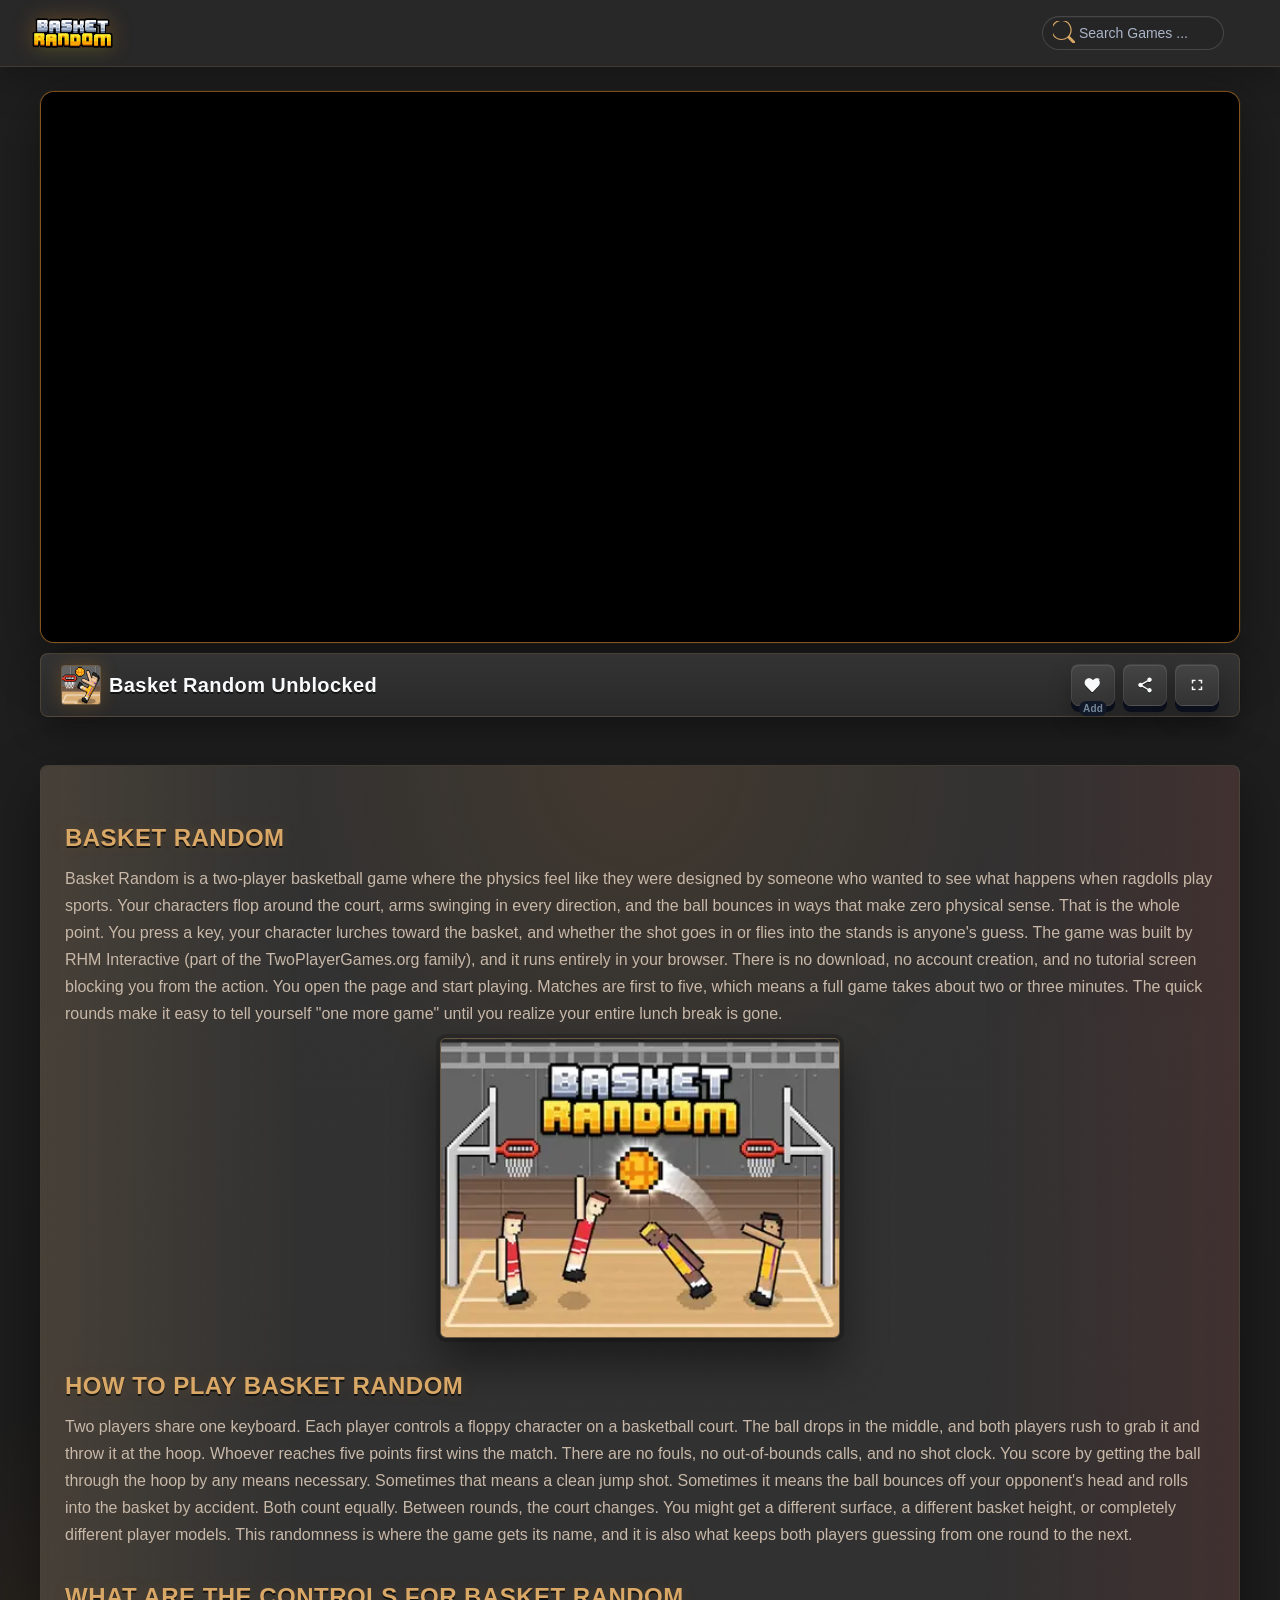
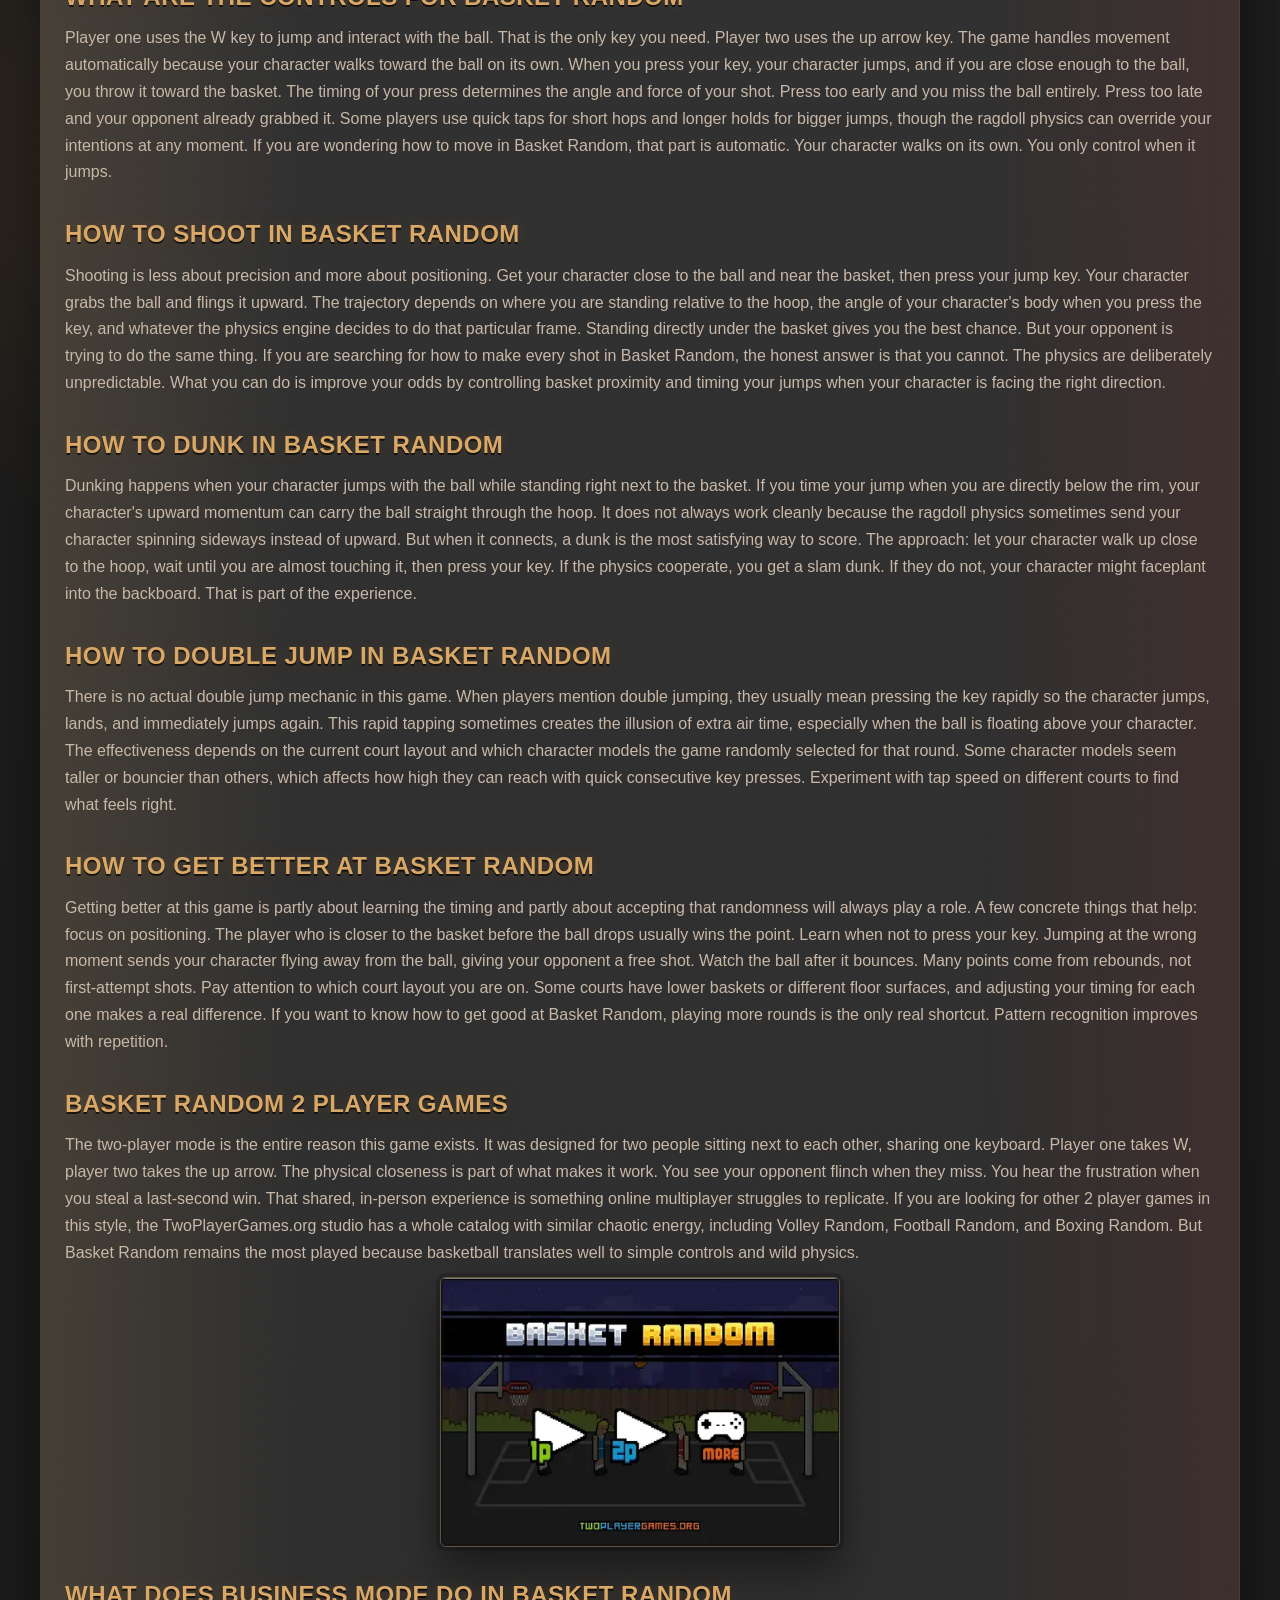
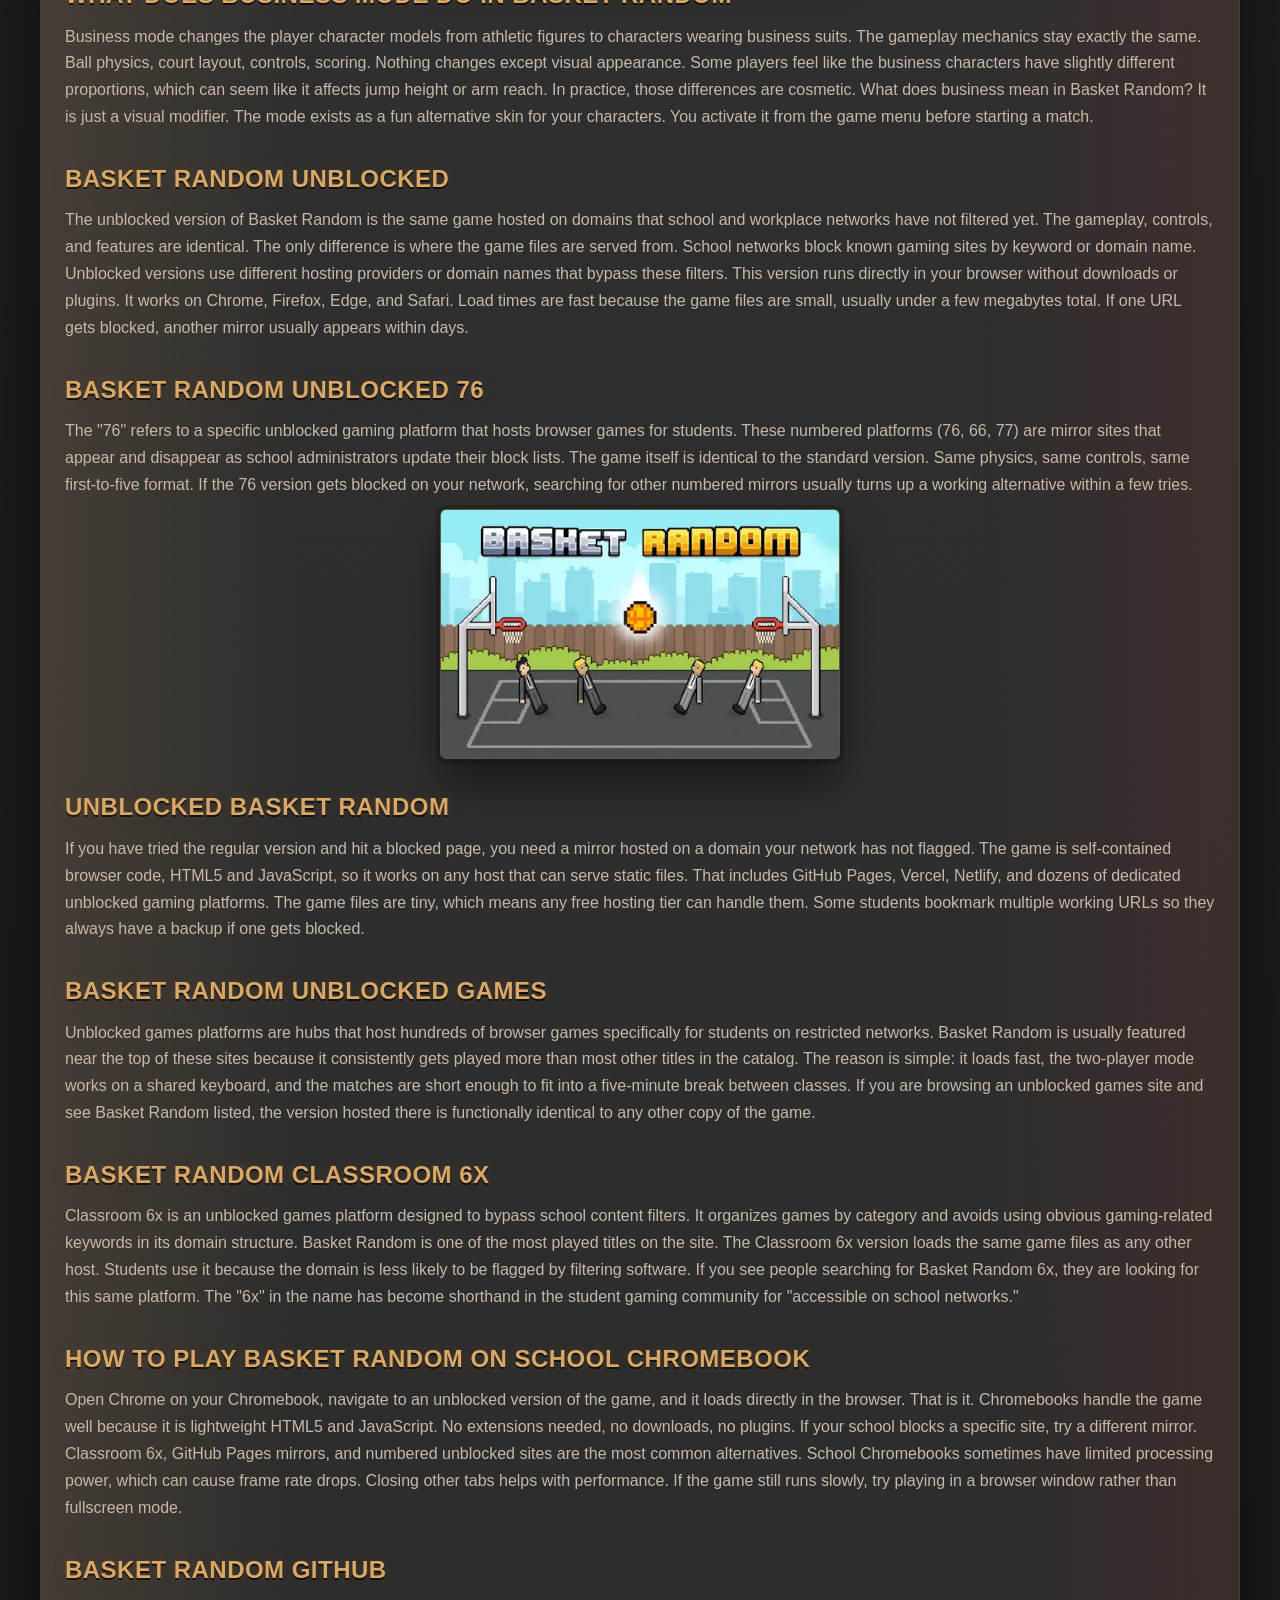
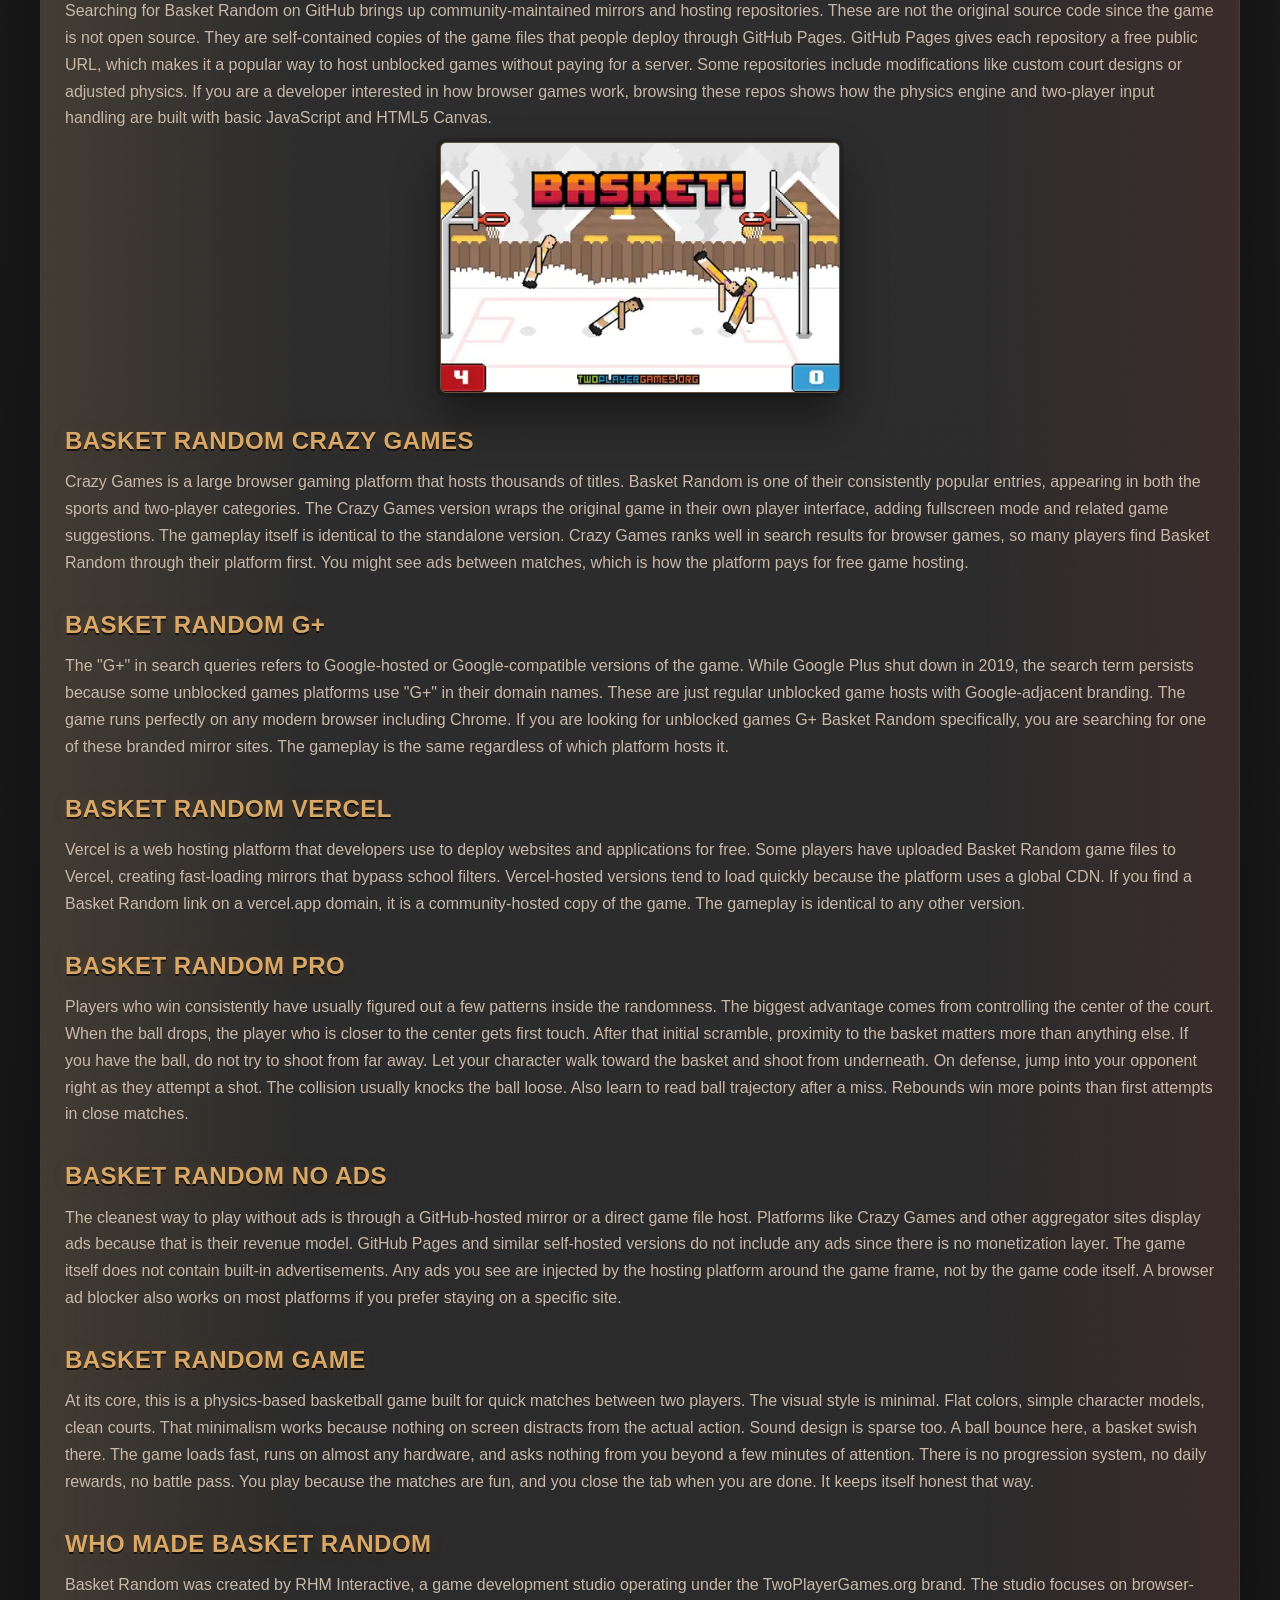
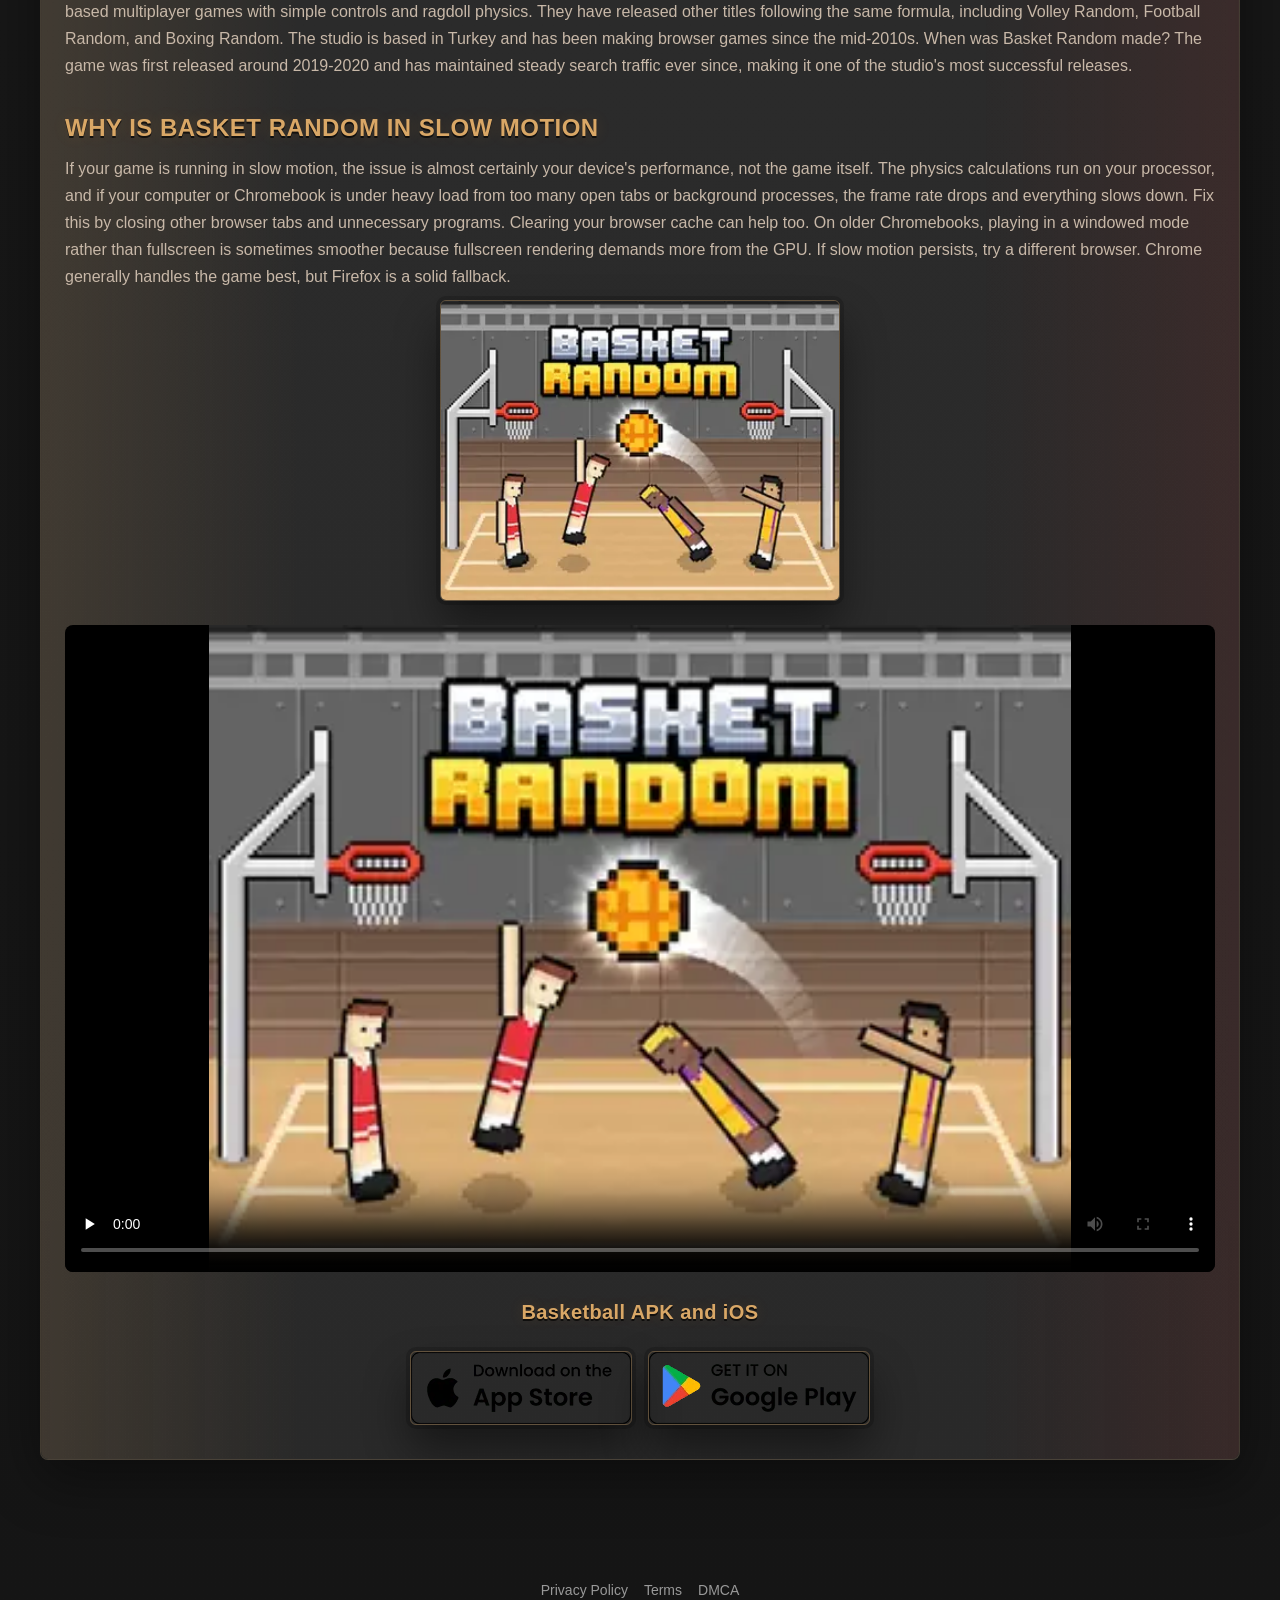
==== index.html @ 9c2ada1f "Add files via upload" ====
<!DOCTYPE html>
<html zontal-theme="dark" lang="en-US" class="dark">
<head>
<meta charset="utf-8">
<title>Basket Random Unblocked</title>
<meta name="description" content="Basket Random Unblocked Games Classroom 6x, an exciting basketball arcade game! Shoot hoops, compete in 2-player matches, and master the court in this fun random basketball game!">
<meta name="keywords" content="basket random unblocked, basket random, basketball random, random basketball game">
<meta name="title" content="Basket Random Unblocked">
<meta property="fb:app_id" content="">
<meta property="og:title" content="Basket Random Unblocked"><meta property="og:site_name" content="Basket Random Unblocked">
<link rel="image_src" href="https://geometrydashmeltdownfree.github.io/data/image/game/Basket%20Random.webp" />
<meta property="og:type" content="article" />
<meta property="og:url" content="https://geometrydashmeltdownfree.github.io" />
<meta property="og:description" content="Play Basket Random Unblocked, an exciting basketball arcade game! Shoot hoops, compete in 2-player matches, and master the court!" />
<meta property="og:image" content="https://geometrydashmeltdownfree.github.io/data/image/game/Basket%20Random.webp" /> 
<meta name="viewport"
 content="width=device-width, initial-scale=1.0, minimal-ui, shrink-to-fit=no viewport-fit=cover">
 <meta name="apple-mobile-web-app-capable" content="yes">
 <meta name="apple-mobile-web-app-status-bar-style" content="black-translucent">
 <meta name="apple-mobile-web-app-title" content="Basket Random Unblocked">
 <meta name="HandheldFriendly" content="true"/>
 <meta name="mobile-web-app-capable" content="yes"/>
 <link rel="shortcut icon" sizes="512x512"
 href="/favicon.ico"/><link rel="icon" type="image/x-icon" href="/favicon.ico">
 <link rel="apple-touch-icon"
 href="/favicon.ico"><meta http-equiv="x-ua-compatible" content="ie=edge">
 <link rel="canonical" href="https://geometrydashmeltdownfree.github.io" data-react-helmet="true">
 <meta name="google-site-verification" content="vrXt4jnCMYUS6fW1HBGJiDASNrxlS47KPwxydWU46jo" />
 <!-- Google tag (gtag.js) -->
 <script async src="https://www.googletagmanager.com/gtag/js?id=G-HZW0Y8KCHE">
 </script><script>window.dataLayer = window.dataLayer || [];
 function gtag(){dataLayer.push(arguments);}
 gtag('js', new Date());

 gtag('config', 'G-HZW0Y8KCHE');</script> <script data-cfasync="false">var game_config = {
current_slug: 'basket-random-unblocked',
  home_page: 'basket-random-unblocked',
  domain_url: 'https://geometrydashmeltdownfree.github.io',
  id_game: 2,
  logo: '/data/image/game/basket-random-logo.webp',
 theme_color: '#ff9d00',
 domain_root: '/',
 not_allow_comment: 'no',
 show_comment: 'no'
 };
</script><link rel="stylesheet" type="text/css" href="/resources/css/swiper.css"/><!-- style.css-->
<link href="/resources/css/style.min.css"
 rel="stylesheet" type="text/css"/>
 <!-- style.css--><link href="/resources/css/meltdown-redesign.css" rel="stylesheet" type="text/css"/></head><body class="__className_d65c78 __variable_05e5f9"><div class="min-h-screen dark:bg-gray-950 font-sans antialiased flex flex-col"><header class="w-full py-1 bg-white/95 dark:bg-gray-900 backdrop-blur-md border-b border-[#007b43]/10 relative z-50"><div class="container flex h-30 items-center justify-between"><div class="flex gap-8 md:gap-12"><a href="/" class="flex items-center space-x-3 group"><div class="relative rounded-xl shadow-lg shadow-[#007b43]/10"><img alt="Basket Random Unblocked" loading="lazy" decoding="async" data-nimg="1"
 class=""
 style="color:transparent;object-fit: contain;max-height: 30px;"
 src="/data/image/game/basket-random-logo.webp" /></div></a></div><div class="flex items-center gap-4"><div class="relative w-full mx-auto px-3 md:px-6 search-results"><div class="relative "><input type="text" placeholder="Search Games ..." id="search_txt"
 class="input_search w-full rounded-3xl transition-all duration-300 border-2 pl-9 pr-4 h-10 text-lg "
 autocomplete="off" /><button id="search_button"
 class="lucide lucide-search absolute top-1/2 -translate-y-1/2 transition-colors text-[#007b43]/70 left-2 w-7 h-7"><span class="svg-icon svelte-11lxo0l" aria-hidden="true"><svg class="svg-icon__link icon-search"><use xlink:href="#icon-search"></use></svg></span></button></div></div><!-- <button class="menu inline-flex items-center justify-center whitespace-nowrap rounded-md text-sm font-medium ring-offset-background focus-visible:outline-none focus-visible:ring-2 focus-visible:ring-ring focus-visible:ring-offset-2 disabled:pointer-events-none disabled:opacity-50 border border-input bg-background hover:bg-accent h-10 w-10 transition-all duration-300"
 aria-label="Menu" type="button"><span class="svg-icon" aria-hidden="true"><svg class="svg-icon__link"><use xlink:href="#icon-menu"></use></svg></span></button> --></div></div></header><div class="fixed hidden min-[1750px]:block top-20 left-6 z-50 ns-enh76-e-2 asset-container"><div class="w-[200px] h-[720px]"><div class="mt-8 mb-6 hidden"><div class="rounded-lg rounded-b-none overflow-hidden bg-gray-100"><div class="text-center text-gray-500/50 text-sm px-3 py-0">Advertisement</div></div></div></div></div><div class="relative"><div class="max-w-7xl mx-auto"><div class="flex h-full"><main class="flex-1 2xl:ml-[0]"><div class="min-h-screen"><div id="sub-page-data" class="w-full mx-auto px-3 md:px-10 py-3 md:py-6 page-data"><div class="mb-3 md:mb-12"><div class="w-full mx-auto px-0"><div class="mb-9 md:mb-12"><div class="w-full mx-auto"><div class="relative overflow-hidden rounded-2xl bg-gradient-to-br from-[#007b43]/10 to-white/5 dark:from-[#007b43]/20 dark:to-gray-900/10 shadow-2xl"><div class="relative w-full h-[--mobile-height] md:h-[--desktop-height]"
 style="width:100%;--mobile-height:400px;--desktop-height:550px;min-height:520px;"><div class="frame-box-game" id="frame-container"></div><script data-cfasync="false">window.addEventListener("DOMContentLoaded", function () {
 let game_frame = $('<iframe id="game-area" allowfullscreen="true" title="Play Basket Random Unblocked" width="100%" height="100%" src="https://basketball-random-unblocked.bitbucket.io/iframe/basket-random/index.html" allow="autoplay; fullscreen; camera; focus-without-user-activation *; monetization; gamepad; keyboard-map *; xr-spatial-tracking; clipboard-write; web-share; accelerometer; magnetometer; gyroscope; display-capture" name="gameFrame" scrolling="no" sandbox="allow-forms allow-modals allow-orientation-lock allow-pointer-lock allow-popups allow-popups-to-escape-sandbox allow-presentation allow-scripts allow-same-origin allow-downloads"></iframe>');

 $("#frame-container").html(game_frame);
 });</script></div></div><div class="player__footer player-footer"><div class="player-footer__inner"><div class="player-footer__left player-footer__item"><img width="40" height="40"
 src="[data-uri]"
data-src="/data/image/game/favicon.webp"
  class="img-fluid lazy" decoding="async"
  alt="Basket Random Unblocked"
 fetchpriority="high"/><h1 class="">Basket Random Unblocked</h1></div><div class="player-footer__actions player-footer__item"><button type="button"
 class="g-footer__button favorite-icon favorites_btn favorites-add-2"
 onclick="favorite(this);"
 data-id="2"
 data-name="Basket Random Unblocked"
 data-url="/"
 data-slug="basket-random-unblocked"
 data-image="/data/image/game/Basket%20Random.webp"><span class="svg-icon" aria-hidden="true"><svg class="svg-icon__link"><use
 xlink:href="#icon-heart"></use></svg></span><div class="g-footer__button-title"><span class="g-footer__button-title_text g-footer__button-title_first">Add</span><span class="g-footer__button-title_text g-footer__button-title_last"></span></div></button><button class="g-footer__button toggleModalBtn"
 data-target="#modalShare"><span class="svg-icon" aria-hidden="true"><svg class="svg-icon__link"><use
 xlink:href="#icon-shares"></use></svg></span><div class="g-footer__button-title"><span class="g-footer__button-title_text g-footer__button-title_first"></span><span class="g-footer__button-title_text g-footer__button-title_last">Share</span></div></button><div class="footer__button hide_fullscreen"><button class="g-footer__button player-footer__fullscreen"
 onclick="open_fullscreen();"><span class="svg-icon" aria-hidden="true"><svg class="svg-icon__link"><use
 xlink:href="#icon-fullscreen"></use></svg></span><div class="g-footer__button-title"><span class="g-footer__button-title_text g-footer__button-title_first"></span><span class="g-footer__button-title_text g-footer__button-title_last">Full Screen</span></div></button></div></div></div></div><div class="mt-8 mb-6 hidden"><div class="rounded-lg rounded-b-none overflow-hidden bg-gray-100"><div class="text-center text-gray-500/50 text-sm px-3 py-0">Advertisement</div></div></div></div></div></div></div><div class="text-center mb-8 space-y-2"><div class="mt-8 mb-6 hidden"><div class="rounded-lg rounded-b-none overflow-hidden bg-gray-100"><div class="text-center text-gray-500/50 text-sm px-3 py-0">Advertisement</div></div></div></div><div class="mb-3 md:mb-12 sub_description"><div class="w-full mx-auto mt-8 md:mt-12 px-0"><div class="content-inner dark:bg-gray-800 rounded-lg shadow-lg hover:shadow-xl transition-shadow duration-300 p-6 relative overflow-hidden text-gray-600 dark:text-gray-300 "><div class="game-description page-content"><h2><strong>Basket Random</strong></h2><p>Basket Random is a two-player basketball game where the physics feel like they were designed by someone who wanted to see what happens when ragdolls play sports. Your characters flop around the court, arms swinging in every direction, and the ball bounces in ways that make zero physical sense. That is the whole point. You press a key, your character lurches toward the basket, and whether the shot goes in or flies into the stands is anyone's guess. The game was built by RHM Interactive (part of the TwoPlayerGames.org family), and it runs entirely in your browser. There is no download, no account creation, and no tutorial screen blocking you from the action. You open the page and start playing. Matches are first to five, which means a full game takes about two or three minutes. The quick rounds make it easy to tell yourself "one more game" until you realize your entire lunch break is gone.</p><p><img style="display: block; margin-left: auto; margin-right: auto; max-width:400px;width:100%;height:auto" src="/data/image/game/Basket%20Random.webp" alt="Basket Random Unblocked Gameplay" width="360" height="270" loading="lazy" class="img-fluid" /></p><h2><strong>How to Play Basket Random</strong></h2><p>Two players share one keyboard. Each player controls a floppy character on a basketball court. The ball drops in the middle, and both players rush to grab it and throw it at the hoop. Whoever reaches five points first wins the match. There are no fouls, no out-of-bounds calls, and no shot clock. You score by getting the ball through the hoop by any means necessary. Sometimes that means a clean jump shot. Sometimes it means the ball bounces off your opponent's head and rolls into the basket by accident. Both count equally. Between rounds, the court changes. You might get a different surface, a different basket height, or completely different player models. This randomness is where the game gets its name, and it is also what keeps both players guessing from one round to the next.</p><h2><strong>What Are the Controls for Basket Random</strong></h2><p>Player one uses the W key to jump and interact with the ball. That is the only key you need. Player two uses the up arrow key. The game handles movement automatically because your character walks toward the ball on its own. When you press your key, your character jumps, and if you are close enough to the ball, you throw it toward the basket. The timing of your press determines the angle and force of your shot. Press too early and you miss the ball entirely. Press too late and your opponent already grabbed it. Some players use quick taps for short hops and longer holds for bigger jumps, though the ragdoll physics can override your intentions at any moment. If you are wondering how to move in Basket Random, that part is automatic. Your character walks on its own. You only control when it jumps.</p><h2><strong>How to Shoot in Basket Random</strong></h2><p>Shooting is less about precision and more about positioning. Get your character close to the ball and near the basket, then press your jump key. Your character grabs the ball and flings it upward. The trajectory depends on where you are standing relative to the hoop, the angle of your character's body when you press the key, and whatever the physics engine decides to do that particular frame. Standing directly under the basket gives you the best chance. But your opponent is trying to do the same thing. If you are searching for how to make every shot in Basket Random, the honest answer is that you cannot. The physics are deliberately unpredictable. What you can do is improve your odds by controlling basket proximity and timing your jumps when your character is facing the right direction.</p><h2><strong>How to Dunk in Basket Random</strong></h2><p>Dunking happens when your character jumps with the ball while standing right next to the basket. If you time your jump when you are directly below the rim, your character's upward momentum can carry the ball straight through the hoop. It does not always work cleanly because the ragdoll physics sometimes send your character spinning sideways instead of upward. But when it connects, a dunk is the most satisfying way to score. The approach: let your character walk up close to the hoop, wait until you are almost touching it, then press your key. If the physics cooperate, you get a slam dunk. If they do not, your character might faceplant into the backboard. That is part of the experience.</p><h2><strong>How to Double Jump in Basket Random</strong></h2><p>There is no actual double jump mechanic in this game. When players mention double jumping, they usually mean pressing the key rapidly so the character jumps, lands, and immediately jumps again. This rapid tapping sometimes creates the illusion of extra air time, especially when the ball is floating above your character. The effectiveness depends on the current court layout and which character models the game randomly selected for that round. Some character models seem taller or bouncier than others, which affects how high they can reach with quick consecutive key presses. Experiment with tap speed on different courts to find what feels right.</p><h2><strong>How to Get Better at Basket Random</strong></h2><p>Getting better at this game is partly about learning the timing and partly about accepting that randomness will always play a role. A few concrete things that help: focus on positioning. The player who is closer to the basket before the ball drops usually wins the point. Learn when not to press your key. Jumping at the wrong moment sends your character flying away from the ball, giving your opponent a free shot. Watch the ball after it bounces. Many points come from rebounds, not first-attempt shots. Pay attention to which court layout you are on. Some courts have lower baskets or different floor surfaces, and adjusting your timing for each one makes a real difference. If you want to know how to get good at Basket Random, playing more rounds is the only real shortcut. Pattern recognition improves with repetition.</p><h2><strong>Basket Random 2 Player Games</strong></h2><p>The two-player mode is the entire reason this game exists. It was designed for two people sitting next to each other, sharing one keyboard. Player one takes W, player two takes the up arrow. The physical closeness is part of what makes it work. You see your opponent flinch when they miss. You hear the frustration when you steal a last-second win. That shared, in-person experience is something online multiplayer struggles to replicate. If you are looking for other 2 player games in this style, the TwoPlayerGames.org studio has a whole catalog with similar chaotic energy, including Volley Random, Football Random, and Boxing Random. But Basket Random remains the most played because basketball translates well to simple controls and wild physics.</p><p><img style="display: block; margin-left: auto; margin-right: auto; max-width:400px;width:100%;height:auto" src="/data/image/game/basket%20random%202%20player.webp" alt="Basket Random 2 Player Mode" width="480" height="324" loading="lazy" class="img-fluid" /></p><h2><strong>What Does Business Mode Do in Basket Random</strong></h2><p>Business mode changes the player character models from athletic figures to characters wearing business suits. The gameplay mechanics stay exactly the same. Ball physics, court layout, controls, scoring. Nothing changes except visual appearance. Some players feel like the business characters have slightly different proportions, which can seem like it affects jump height or arm reach. In practice, those differences are cosmetic. What does business mean in Basket Random? It is just a visual modifier. The mode exists as a fun alternative skin for your characters. You activate it from the game menu before starting a match.</p><h2><strong>Basket Random Unblocked</strong></h2><p>The unblocked version of Basket Random is the same game hosted on domains that school and workplace networks have not filtered yet. The gameplay, controls, and features are identical. The only difference is where the game files are served from. School networks block known gaming sites by keyword or domain name. Unblocked versions use different hosting providers or domain names that bypass these filters. This version runs directly in your browser without downloads or plugins. It works on Chrome, Firefox, Edge, and Safari. Load times are fast because the game files are small, usually under a few megabytes total. If one URL gets blocked, another mirror usually appears within days.</p><h2><strong>Basket Random Unblocked 76</strong></h2><p>The "76" refers to a specific unblocked gaming platform that hosts browser games for students. These numbered platforms (76, 66, 77) are mirror sites that appear and disappear as school administrators update their block lists. The game itself is identical to the standard version. Same physics, same controls, same first-to-five format. If the 76 version gets blocked on your network, searching for other numbered mirrors usually turns up a working alternative within a few tries.</p><p><img style="display: block; margin-left: auto; margin-right: auto; max-width:400px;width:100%;height:auto" src="/data/image/game/Basket%20Random%20Unblocked.webp" alt="Basket Random Unblocked Two Player Mode" width="480" height="300" loading="lazy" class="img-fluid" /></p><h2><strong>Unblocked Basket Random</strong></h2><p>If you have tried the regular version and hit a blocked page, you need a mirror hosted on a domain your network has not flagged. The game is self-contained browser code, HTML5 and JavaScript, so it works on any host that can serve static files. That includes GitHub Pages, Vercel, Netlify, and dozens of dedicated unblocked gaming platforms. The game files are tiny, which means any free hosting tier can handle them. Some students bookmark multiple working URLs so they always have a backup if one gets blocked.</p><h2><strong>Basket Random Unblocked Games</strong></h2><p>Unblocked games platforms are hubs that host hundreds of browser games specifically for students on restricted networks. Basket Random is usually featured near the top of these sites because it consistently gets played more than most other titles in the catalog. The reason is simple: it loads fast, the two-player mode works on a shared keyboard, and the matches are short enough to fit into a five-minute break between classes. If you are browsing an unblocked games site and see Basket Random listed, the version hosted there is functionally identical to any other copy of the game.</p><h2><strong>Basket Random Classroom 6x</strong></h2><p>Classroom 6x is an unblocked games platform designed to bypass school content filters. It organizes games by category and avoids using obvious gaming-related keywords in its domain structure. Basket Random is one of the most played titles on the site. The Classroom 6x version loads the same game files as any other host. Students use it because the domain is less likely to be flagged by filtering software. If you see people searching for Basket Random 6x, they are looking for this same platform. The "6x" in the name has become shorthand in the student gaming community for "accessible on school networks."</p><h2><strong>How to Play Basket Random on School Chromebook</strong></h2><p>Open Chrome on your Chromebook, navigate to an unblocked version of the game, and it loads directly in the browser. That is it. Chromebooks handle the game well because it is lightweight HTML5 and JavaScript. No extensions needed, no downloads, no plugins. If your school blocks a specific site, try a different mirror. Classroom 6x, GitHub Pages mirrors, and numbered unblocked sites are the most common alternatives. School Chromebooks sometimes have limited processing power, which can cause frame rate drops. Closing other tabs helps with performance. If the game still runs slowly, try playing in a browser window rather than fullscreen mode.</p><h2><strong>Basket Random GitHub</strong></h2><p>Searching for Basket Random on GitHub brings up community-maintained mirrors and hosting repositories. These are not the original source code since the game is not open source. They are self-contained copies of the game files that people deploy through GitHub Pages. GitHub Pages gives each repository a free public URL, which makes it a popular way to host unblocked games without paying for a server. Some repositories include modifications like custom court designs or adjusted physics. If you are a developer interested in how browser games work, browsing these repos shows how the physics engine and two-player input handling are built with basic JavaScript and HTML5 Canvas.</p><p><img style="display: block; margin-left: auto; margin-right: auto; max-width:400px;width:100%;height:auto" src="/data/image/game/basket%20random%20github.webp" alt="Basket Random GitHub Community" width="480" height="300" loading="lazy" class="img-fluid" /></p><h2><strong>Basket Random Crazy Games</strong></h2><p>Crazy Games is a large browser gaming platform that hosts thousands of titles. Basket Random is one of their consistently popular entries, appearing in both the sports and two-player categories. The Crazy Games version wraps the original game in their own player interface, adding fullscreen mode and related game suggestions. The gameplay itself is identical to the standalone version. Crazy Games ranks well in search results for browser games, so many players find Basket Random through their platform first. You might see ads between matches, which is how the platform pays for free game hosting.</p><h2><strong>Basket Random G+</strong></h2><p>The "G+" in search queries refers to Google-hosted or Google-compatible versions of the game. While Google Plus shut down in 2019, the search term persists because some unblocked games platforms use "G+" in their domain names. These are just regular unblocked game hosts with Google-adjacent branding. The game runs perfectly on any modern browser including Chrome. If you are looking for unblocked games G+ Basket Random specifically, you are searching for one of these branded mirror sites. The gameplay is the same regardless of which platform hosts it.</p><h2><strong>Basket Random Vercel</strong></h2><p>Vercel is a web hosting platform that developers use to deploy websites and applications for free. Some players have uploaded Basket Random game files to Vercel, creating fast-loading mirrors that bypass school filters. Vercel-hosted versions tend to load quickly because the platform uses a global CDN. If you find a Basket Random link on a vercel.app domain, it is a community-hosted copy of the game. The gameplay is identical to any other version.</p><h2><strong>Basket Random Pro</strong></h2><p>Players who win consistently have usually figured out a few patterns inside the randomness. The biggest advantage comes from controlling the center of the court. When the ball drops, the player who is closer to the center gets first touch. After that initial scramble, proximity to the basket matters more than anything else. If you have the ball, do not try to shoot from far away. Let your character walk toward the basket and shoot from underneath. On defense, jump into your opponent right as they attempt a shot. The collision usually knocks the ball loose. Also learn to read ball trajectory after a miss. Rebounds win more points than first attempts in close matches.</p><h2><strong>Basket Random No Ads</strong></h2><p>The cleanest way to play without ads is through a GitHub-hosted mirror or a direct game file host. Platforms like Crazy Games and other aggregator sites display ads because that is their revenue model. GitHub Pages and similar self-hosted versions do not include any ads since there is no monetization layer. The game itself does not contain built-in advertisements. Any ads you see are injected by the hosting platform around the game frame, not by the game code itself. A browser ad blocker also works on most platforms if you prefer staying on a specific site.</p><h2><strong>Basket Random Game</strong></h2><p>At its core, this is a physics-based basketball game built for quick matches between two players. The visual style is minimal. Flat colors, simple character models, clean courts. That minimalism works because nothing on screen distracts from the actual action. Sound design is sparse too. A ball bounce here, a basket swish there. The game loads fast, runs on almost any hardware, and asks nothing from you beyond a few minutes of attention. There is no progression system, no daily rewards, no battle pass. You play because the matches are fun, and you close the tab when you are done. It keeps itself honest that way.</p><h2><strong>Who Made Basket Random</strong></h2><p>Basket Random was created by RHM Interactive, a game development studio operating under the TwoPlayerGames.org brand. The studio focuses on browser-based multiplayer games with simple controls and ragdoll physics. They have released other titles following the same formula, including Volley Random, Football Random, and Boxing Random. The studio is based in Turkey and has been making browser games since the mid-2010s. When was Basket Random made? The game was first released around 2019-2020 and has maintained steady search traffic ever since, making it one of the studio's most successful releases.</p><h2><strong>Why Is Basket Random in Slow Motion</strong></h2><p>If your game is running in slow motion, the issue is almost certainly your device's performance, not the game itself. The physics calculations run on your processor, and if your computer or Chromebook is under heavy load from too many open tabs or background processes, the frame rate drops and everything slows down. Fix this by closing other browser tabs and unnecessary programs. Clearing your browser cache can help too. On older Chromebooks, playing in a windowed mode rather than fullscreen is sometimes smoother because fullscreen rendering demands more from the GPU. If slow motion persists, try a different browser. Chrome generally handles the game best, but Firefox is a solid fallback.</p><p><img style="display: block; margin-left: auto; margin-right: auto; max-width:400px;width:100%;height:auto" src="/data/image/game/Basket%20Random.webp" alt="Basket Random Unblocked Gameplay" width="360" height="270" loading="lazy" class="img-fluid" /></p><div style="position:relative;padding-bottom:56.25%;height:0;overflow:hidden;max-width:100%;margin:24px auto;border-radius:8px;background:#000">
<video style="position:absolute;top:0;left:0;width:100%;height:100%" preload="none" controls playsinline poster="/data/image/game/Basket%20Random.webp">
<source src="/data/Basket%20Random%20Game%20-%20Gameplay%20Video.mp4" type="video/mp4">
</video>
</div><h3 style="text-align:center;margin-top:24px;font-size:1.25rem;font-weight:700">Basketball APK and iOS</h3><div style="display:flex;justify-content:center;gap:16px;margin-top:12px;flex-wrap:wrap"><a href="https://apps.apple.com/us/app/basket-random/id6444939178" target="_blank" rel="noopener noreferrer"><img src="/data/image/game/app-store.webp" alt="Download on the App Store" width="220" height="72" loading="lazy" style="max-width:100%;height:auto" /></a><a href="https://play.google.com/store/apps/details?id=com.twoplayergames.basketrandom" target="_blank" rel="noopener noreferrer"><img src="/data/image/game/google-play.webp" alt="Get it on Google Play" width="220" height="72" loading="lazy" style="max-width:100%;height:auto" /></a></div></div></div></div></div></div></div></div></div><div class="text-center mb-8 space-y-2"><div class="mt-8 mb-6 hidden"><div class="rounded-lg rounded-b-none overflow-hidden bg-gray-100"><div class="text-center text-gray-500/50 text-sm px-3 py-0">Advertisement</div></div></div></div><footer class="mt-auto bg-gradient-to-b from-gray-50 to-white dark:from-gray-900 dark:to-gray-800 py-4"><div class="max-w-7xl mx-auto flex"> <nav class="footer-legal flex justify-center items-center gap-4 flex-wrap px-3 md:px-12 w-full" aria-label="Legal links"><a href="/privacy/">Privacy Policy</a><a href="/terms/">Terms</a><a href="/dmca/">DMCA</a></nav></div></footer></div><div class="page_loading" style="display: none;"><div class="loading_page"><div class="loader"></div></div></div><button id="button-gotop" class="btn_up"><span class="svg-icon" aria-hidden="true"> <svg class="svg-icon__link"> <use
 xlink:href="#icon-keyboard_arrow_up"></use> </svg> </span></button><svg class="main-svg-sprite main-svg-sprite--icons" xmlns="http://www.w3.org/2000/svg" style="display: none;"
 xmlns:xlink="http://www.w3.org/1999/xlink"><symbol id="icon-chevron-right" viewBox="0 0 24 24"><path d="M9.707 18.707l6-6c0.391-0.391 0.391-1.024 0-1.414l-6-6c-0.391-0.391-1.024-0.391-1.414 0s-0.391 1.024 0 1.414l5.293 5.293-5.293 5.293c-0.391 0.391-0.391 1.024 0 1.414s1.024 0.391 1.414 0z"></path></symbol><symbol id="icon-chevron-left" viewBox="0 0 24 24"><path d="M15.707 17.293l-5.293-5.293 5.293-5.293c0.391-0.391 0.391-1.024 0-1.414s-1.024-0.391-1.414 0l-6 6c-0.391 0.391-0.391 1.024 0 1.414l6 6c0.391 0.391 1.024 0.391 1.414 0s0.391-1.024 0-1.414z"></path></symbol><symbol id="icon-arrow-left" viewBox="0 0 452 452"><path d="M106.406 203.554L300.693 9.2735C313.052 -3.0915 333.09 -3.09149 345.443 9.27351C357.797 21.6275 357.797 41.6645 345.443 54.0175L173.529 225.926L345.438 397.829C357.792 410.188 357.792 430.224 345.438 442.578C333.084 454.937 313.047 454.936 300.688 442.577L106.401 248.293C100.224 242.113 97.1385 234.022 97.1385 225.927C97.1386 217.828 100.23 209.731 106.406 203.554Z"/></symbol><symbol id="icon-arrow-right" viewBox="0 0 451.846 451.847"><path d="M345.441,248.292L151.154,442.573c-12.359,12.365-32.397,12.365-44.75,0c-12.354-12.354-12.354-32.391,0-44.744L278.318,225.92L106.409,54.017c-12.354-12.359-12.354-32.394,0-44.748c12.354-12.359,32.391-12.359,44.75,0l194.287,194.284c6.177,6.18,9.262,14.271,9.262,22.366C354.708,234.018,351.617,242.115,345.441,248.292z"/></symbol><symbol id="icon-menu" overflow="visible" viewBox="0 0 45 36"><path d="M2.528 13.472v0h35.392q1.056 0 1.792 0.736t0.736 1.792q0 1.024-0.736 1.792-0.736 0.736-1.792 0.736v0h-35.392q-1.056 0-1.792-0.736-0.736-0.768-0.736-1.792 0-1.056 0.736-1.792t1.792-0.736zM2.528 26.944v0h35.392q0.672 0 1.28 0.32t0.96 0.928q0.352 0.576 0.352 1.28 0 0.672-0.352 1.28-0.352 0.576-0.96 0.928-0.608 0.32-1.28 0.32v0h-35.392q-1.024-0.032-1.76-0.768-0.704-0.736-0.704-1.76t0.704-1.76q0.736-0.736 1.76-0.768zM2.528 0v0h35.392q1.024 0.032 1.728 0.768 0.736 0.736 0.736 1.76t-0.736 1.76q-0.704 0.736-1.728 0.768v0h-35.392q-1.056 0-1.792-0.736-0.736-0.768-0.736-1.792 0-1.056 0.736-1.792t1.792-0.736z"/></symbol><symbol id="icon-keyboard_arrow_up" overflow="visible" viewBox="0 0 24 24"><path d="M16.59 15.59q0.288 0.288 0.696 0.288t0.696-0.288q0.288-0.288 0.288-0.696t-0.288-0.696l-5.293-5.293-5.293 5.293q-0.288 0.288-0.288 0.696t0.288 0.696q0.288 0.288 0.696 0.288t0.696-0.288l4.593-4.593z"/></symbol><symbol id="icon-keyboard_arrow_down" overflow="visible" viewBox="0 0 24 24"><path d="M16.59 8.704q0.288-0.288 0.696-0.288t0.696 0.288q0.288 0.288 0.288 0.696t-0.288 0.696l-5.293 5.293-5.293-5.293q-0.288-0.288-0.288-0.696t0.288-0.696q0.288-0.288 0.696-0.288t0.696 0.288l4.593 4.593z"/></symbol><symbol id="icon-search" overflow="visible" viewBox="0 0 37 37"><path d="M36.772 33.872l-8.677-8.677c2.095-2.863 3.334-6.384 3.334-10.195 0-9.447-7.661-17.108-17.109-17.108s-17.108 7.661-17.108 17.108 7.661 17.109 17.108 17.109c3.811 0 7.332-1.239 10.195-3.334l8.677 8.677c0.547 0.547 1.274 0.821 2.002 0.821s1.456-0.274 2.002-0.821c1.108-1.104 1.108-2.876 0.576-3.58zM14.32 30.272c-8.322 0-15.072-6.75-15.072-15.072s6.75-15.072 15.072-15.072 15.072 6.75 15.072 15.072-6.75 15.072-15.072 15.072z"/></symbol><symbol id="icon-heart" overflow="visible" viewBox="0 0 24 24"><path d="M21.409 4.694c-2.318-2.362-6.087-2.362-8.409 0l-0.997 1.015-0.997-1.015c-2.322-2.362-6.091-2.362-8.409 0-2.365 2.408-2.365 6.315 0 8.723l7.409 7.543c0.271 0.275 0.632 0.424 0.997 0.424s0.726-0.149 0.997-0.424l7.409-7.543c2.365-2.408 2.365-6.315 0-8.723z"/></symbol><symbol id="icon-shares" viewBox="0 0 24 24"><path d="M18 16.08c-.76 0-1.44.3-1.96.77L8.91 12.7c.05-.23.09-.46.09-.7s-.04-.47-.09-.7l7.05-4.11c.54.5 1.25.81 2.04.81 1.66 0 3-1.34 3-3s-1.34-3-3-3-3 1.34-3 3c0 .24.04.47.09.7L8.04 9.81C7.5 9.31 6.79 9 6 9c-1.66 0-3 1.34-3 3s1.34 3 3 3c.79 0 1.5-.31 2.04-.81l7.12 4.16c-.05.21-.08.43-.08.65 0 1.61 1.31 2.92 2.92 2.92 1.61 0 2.92-1.31 2.92-2.92s-1.31-2.92-2.92-2.92z"/></symbol><symbol id="icon-close" overflow="visible" viewBox="0 0 24 24"><path d="M20.293 5.114c-0.391-0.391-1.024-0.391-1.414 0l-6.879 6.879-6.879-6.879c-0.391-0.391-1.024-0.391-1.414 0s-0.391 1.024 0 1.414l6.879 6.879-6.879 6.879c-0.391 0.391-0.391 1.024 0 1.414 0.195 0.195 0.451 0.293 0.707 0.293s0.512-0.098 0.707-0.293l6.879-6.879 6.879 6.879c0.195 0.195 0.451 0.293 0.707 0.293s0.512-0.098 0.707-0.293c0.391-0.391 0.391-1.024 0-1.414l-6.879-6.879 6.879-6.879c0.39-0.39 0.39-1.024-0.001-1.415z"/></symbol><symbol id="icon-fullscreen" viewBox="0 0 24 24"><path d="M7 14H5v5h5v-2H7v-3zm-2-4h2V7h3V5H5v5zm12 7h-3v2h5v-5h-2v3zM14 5v2h3v3h2V5h-5z"/></symbol></svg><div id="modalShare" class="popup_share hidden"><div class="blur_dialog fixed inset-0"></div><div class="popup_wrapper"><div class="popup-heading"><span class="svg-icon" aria-hidden="true"><svg class="svg-icon__link"><use
 xlink:href="#icon-shares"></use></svg></span></div><div class="title_contact">SHARE WITH YOUR FRIENDS <br> <strong>Basket Random Unblocked</strong></div><span class="close_contact closeModalBtn"><span class="svg-icon" aria-hidden="true"><svg class="svg-icon__link"><use
 xlink:href="#icon-close"></use></svg></span></span></div><div class="popup-content"><div class="popup-link_share"><input readonly class="popup-link-share--url" id="share_link_input" value="https://geometrydashmeltdownfree.github.io"><div class="popup-link-share--copy" onclick="copyToClipboard('#share_link_input',this)">Copy link</div></div></div></div><!-- ============ ASIDE DIALOG =======================--><script data-cfasync="false" src="/resources/js/jquery-3.6.0.min.js"></script><script data-cfasync="false" src="/resources/js/jquery.lazy.js"></script><script data-cfasync="false" src="/resources/js/swiper.min.js"></script><script data-cfasync="false" src="/resources/js/scripts.min.js?v1.1"
 type="text/javascript"></script><script data-cfasync="false">$(document).ready(function(){});</script>
</body></html>
---- resources/css/style.min.css ----
body,sub,sup{position:relative}a,hr{color:inherit}progress,sub,sup{vertical-align:baseline}blockquote,body,dd,dl,fieldset,figure,h1,h2,h3,h4,h5,h6,hr,menu,ol,p,pre,ul{margin:0}.transition,.transition-all{transition-timing-function:cubic-bezier(.4,0,.2,1);transition-duration:.15s}.transition,.transition-all,.transition-colors,.transition-opacity,.transition-shadow,.transition-transform{transition-duration:.15s}.after\:bg-\[\#007b43\]:after,.bg-\[\#007b43\],.bg-\[\#286C65\],.bg-\[\#ea5506\],.bg-black,.bg-emerald-100,.bg-emerald-400,.bg-emerald-500,.bg-emerald-600,.bg-gray-100,.bg-gray-200,.bg-gray-300,.bg-red-500,.bg-white{--tw-bg-opacity:1}.data-\[disabled\=true\]\:pointer-events-none[data-disabled=true],.data-\[disabled\]\:pointer-events-none[data-disabled],.disabled\:pointer-events-none:disabled,.pointer-events-none,label.label-contact-select:before{pointer-events:none;pointer-events:none}.sr-only,.text-bg-diy-1,.truncate,.whitespace-nowrap{white-space:nowrap}body{overflow-x:hidden;font-family:-apple-system,BlinkMacSystemFont,"Segoe UI",Roboto,"Helvetica Neue",Arial,sans-serif;font-size:16px;line-height:1.25;line-height:inherit;color:var(--foreground)}*,:after,:before{--tw-border-spacing-x:0;--tw-border-spacing-y:0;--tw-translate-x:0;--tw-translate-y:0;--tw-rotate:0;--tw-skew-x:0;--tw-skew-y:0;--tw-scale-x:1;--tw-scale-y:1;--tw-scroll-snap-strictness:proximity;--tw-ring-offset-width:0px;--tw-ring-offset-color:#fff;--tw-ring-color:rgba(59, 130, 246, .5);--tw-ring-offset-shadow:0 0 #0000;--tw-ring-shadow:0 0 #0000;--tw-shadow:0 0 #0000;--tw-shadow-colored:0 0 #0000;box-sizing:border-box;border:0 solid #e5e7eb}.focus\:ring-2:focus,.ring-2{--tw-ring-shadow:var(--tw-ring-inset) 0 0 0 calc(2px + var(--tw-ring-offset-width)) rgb(240 240 240 / 27%);--tw-ring-offset-shadow:var(--tw-ring-inset) 0 0 0 var(--tw-ring-offset-width) var(--tw-ring-offset-color)}:host,html{line-height:1.5;-webkit-text-size-adjust:100%;-moz-tab-size:4;-o-tab-size:4;tab-size:4;font-family:var(--font-sans),sans-serif;font-feature-settings:normal;font-variation-settings:normal;-webkit-tap-highlight-color:transparent}.svg-icon{display:inline-block;vertical-align:top;width:22px;height:22px;fill:currentColor;font-size:0}.svg-icon__link{vertical-align:top;fill:inherit;width:inherit;height:inherit}hr{height:0;border-top-width:1px}abbr:where([title]){-webkit-text-decoration:underline dotted;text-decoration:underline dotted}h1,h2,h3,h4,h5,h6{font-size:inherit;font-weight:inherit}a{text-decoration:inherit}b,strong{font-weight:bolder}code,kbd,pre,samp{font-family:ui-monospace,SFMono-Regular,Menlo,Monaco,Consolas,Liberation Mono,Courier New,monospace;font-feature-settings:normal;font-variation-settings:normal;font-size:1em}small{font-size:80%}sub,sup{font-size:75%;line-height:0}sub{bottom:-.25em}sup{top:-.5em}table{text-indent:0;border-color:inherit;border-collapse:collapse}button,input,optgroup,select,textarea{font-family:inherit;font-feature-settings:inherit;font-variation-settings:inherit;font-size:100%;font-weight:inherit;line-height:inherit;letter-spacing:inherit;color:inherit;margin:0;padding:0}button,select{text-transform:none}button,input:where([type=button]),input:where([type=reset]),input:where([type=submit]){-webkit-appearance:button;background-color:transparent;background-image:none}:-moz-focusring{outline:auto}:-moz-ui-invalid{box-shadow:none}::-webkit-inner-spin-button,::-webkit-outer-spin-button{height:auto}[type=search]{-webkit-appearance:textfield;outline-offset:-2px}::-webkit-search-decoration{-webkit-appearance:none}::-webkit-file-upload-button{-webkit-appearance:button;font:inherit}summary{display:list-item}.p-0,dialog,fieldset,legend{padding:0}menu,ol,ul{list-style:none;padding:0}textarea{resize:vertical}input::-moz-placeholder,textarea::-moz-placeholder{opacity:1;color:#9ca3af}input::placeholder,textarea::placeholder{opacity:1;color:#9ca3af}.cursor-pointer,[role=button],button{cursor:pointer}.cursor-default,:disabled{cursor:default}audio,canvas,embed,iframe,img,object,svg,video{display:block;vertical-align:middle}img,video{max-width:100%;height:auto;width:100%}[hidden]:where(:not([hidden=until-found])){display:none}:root{--background:0 0% 100%;--foreground:222.2 47.4% 11.2%;--card:0 0% 100%;--card-foreground:222.2 47.4% 11.2%;--popover:0 0% 100%;--popover-foreground:222.2 47.4% 11.2%;--primary:222.2 47.4% 11.2%;--primary-foreground:210 40% 98%;--secondary:210 40% 96.1%;--secondary-foreground:222.2 47.4% 11.2%;--muted:210 40% 96.1%;--muted-foreground:215.4 16.3% 46.9%;--accent:210 40% 96.1%;--accent-foreground:222.2 47.4% 11.2%;--destructive:0 100% 50%;--destructive-foreground:210 40% 98%;--border:214.3 31.8% 91.4%;--input:214.3 31.8% 91.4%;--ring:215 20.2% 65.1%;--radius:0.5rem;--color-highlight:#ffa500;--font-heading:'Orbitron',sans-serif}.dark{--background:#1E1A2B;--foreground:#F0F0F0;--card:220 10% 18%;--card-foreground:0 0% 90%;--popover:220 10% 18%;--popover-foreground:0 0% 90%;--primary:220 5% 40%;--primary-foreground:0 0% 95%;--secondary:220 5% 30%;--secondary-foreground:0 0% 85%;--muted:220 5% 25%;--muted-foreground:0 0% 80%;--accent:220 5% 35%;--accent-foreground:0 0% 90%;--destructive:0 100% 40%;--destructive-foreground:0 0% 95%;--border:#B01EFF;--input:220 10% 25%;--ring:220 5% 40%}.container{width:100%;margin-right:auto;margin-left:auto;padding-right:2rem;padding-left:2rem}@media (min-width:1400px){.container{max-width:1400px}}.prose{color:var(--tw-prose-body);max-width:65ch;--tw-prose-body:#374151;--tw-prose-headings:#111827;--tw-prose-lead:#4b5563;--tw-prose-links:#111827;--tw-prose-bold:#111827;--tw-prose-counters:#6b7280;--tw-prose-bullets:#d1d5db;--tw-prose-hr:#e5e7eb;--tw-prose-quotes:#111827;--tw-prose-quote-borders:#e5e7eb;--tw-prose-captions:#6b7280;--tw-prose-kbd:#111827;--tw-prose-kbd-shadows:17 24 39;--tw-prose-code:#111827;--tw-prose-pre-code:#e5e7eb;--tw-prose-pre-bg:#111827;--tw-prose-th-borders:#d1d5db;--tw-prose-td-borders:#e5e7eb;--tw-prose-invert-body:#d1d5db;--tw-prose-invert-headings:#fff;--tw-prose-invert-lead:#9ca3af;--tw-prose-invert-links:#fff;--tw-prose-invert-bold:#fff;--tw-prose-invert-counters:#9ca3af;--tw-prose-invert-bullets:#4b5563;--tw-prose-invert-hr:#374151;--tw-prose-invert-quotes:#f3f4f6;--tw-prose-invert-quote-borders:#374151;--tw-prose-invert-captions:#9ca3af;--tw-prose-invert-kbd:#fff;--tw-prose-invert-kbd-shadows:255 255 255;--tw-prose-invert-code:#fff;--tw-prose-invert-pre-code:#d1d5db;--tw-prose-invert-pre-bg:rgba(0, 0, 0, .5);--tw-prose-invert-th-borders:#4b5563;--tw-prose-invert-td-borders:#374151;font-size:1rem;line-height:1.75}.prose :where(p):not(:where([class~=not-prose],[class~=not-prose] *)){margin-top:1.25em;margin-bottom:1.25em}.prose :where([class~=lead]):not(:where([class~=not-prose],[class~=not-prose] *)){color:var(--tw-prose-lead);font-size:1.25em;line-height:1.6;margin-top:1.2em;margin-bottom:1.2em}.prose :where(a):not(:where([class~=not-prose],[class~=not-prose] *)){color:var(--tw-prose-links);text-decoration:underline;font-weight:500}.prose :where(strong):not(:where([class~=not-prose],[class~=not-prose] *)){color:var(--tw-prose-bold);font-weight:600}.prose :where(a strong):not(:where([class~=not-prose],[class~=not-prose] *)){color:inherit}.prose :where(blockquote strong):not(:where([class~=not-prose],[class~=not-prose] *)){color:inherit}.prose :where(thead th strong):not(:where([class~=not-prose],[class~=not-prose] *)){color:inherit}.prose :where(ol):not(:where([class~=not-prose],[class~=not-prose] *)){list-style-type:decimal;margin-top:1.25em;margin-bottom:1.25em;padding-inline-start:1.625em}.prose :where(ol[type=A]):not(:where([class~=not-prose],[class~=not-prose] *)){list-style-type:upper-alpha}.prose :where(ol[type=a]):not(:where([class~=not-prose],[class~=not-prose] *)){list-style-type:lower-alpha}.prose :where(ol[type=A s]):not(:where([class~=not-prose],[class~=not-prose] *)){list-style-type:upper-alpha}.prose :where(ol[type=a s]):not(:where([class~=not-prose],[class~=not-prose] *)){list-style-type:lower-alpha}.prose :where(ol[type=I]):not(:where([class~=not-prose],[class~=not-prose] *)){list-style-type:upper-roman}.prose :where(ol[type=i]):not(:where([class~=not-prose],[class~=not-prose] *)){list-style-type:lower-roman}.prose :where(ol[type=I s]):not(:where([class~=not-prose],[class~=not-prose] *)){list-style-type:upper-roman}.prose :where(ol[type=i s]):not(:where([class~=not-prose],[class~=not-prose] *)){list-style-type:lower-roman}.prose :where(ol[type="1"]):not(:where([class~=not-prose],[class~=not-prose] *)){list-style-type:decimal}.prose :where(ul):not(:where([class~=not-prose],[class~=not-prose] *)){list-style-type:disc;margin-top:1.25em;margin-bottom:1.25em;padding-inline-start:1.625em}.prose :where(ol>li):not(:where([class~=not-prose],[class~=not-prose] *))::marker{font-weight:400;color:var(--tw-prose-counters)}.prose :where(ul>li):not(:where([class~=not-prose],[class~=not-prose] *))::marker{color:var(--tw-prose-bullets)}.prose :where(dt):not(:where([class~=not-prose],[class~=not-prose] *)){color:var(--tw-prose-headings);font-weight:600;margin-top:1.25em}.prose :where(hr):not(:where([class~=not-prose],[class~=not-prose] *)){border-color:var(--tw-prose-hr);border-top-width:1px;margin-top:3em;margin-bottom:3em}.prose :where(blockquote):not(:where([class~=not-prose],[class~=not-prose] *)){font-weight:500;font-style:italic;color:var(--tw-prose-quotes);border-inline-start-width:.25rem;border-inline-start-color:var(--tw-prose-quote-borders);quotes:"\201C" "\201D" "\2018" "\2019";margin-top:1.6em;margin-bottom:1.6em;padding-inline-start:1em}.prose :where(blockquote p:first-of-type):not(:where([class~=not-prose],[class~=not-prose] *)):before{content:open-quote}.prose :where(blockquote p:last-of-type):not(:where([class~=not-prose],[class~=not-prose] *)):after{content:close-quote}.prose :where(h1):not(:where([class~=not-prose],[class~=not-prose] *)){color:var(--tw-prose-headings);font-weight:800;font-size:2.25em;margin-top:0;margin-bottom:.8888889em;line-height:1.1111111}.prose :where(h1 strong):not(:where([class~=not-prose],[class~=not-prose] *)){font-weight:900;color:inherit}.prose :where(h2):not(:where([class~=not-prose],[class~=not-prose] *)){color:var(--tw-prose-headings);font-weight:700;font-size:1.5em;margin-top:2em;margin-bottom:1em;line-height:1.3333333}.prose :where(h2 strong):not(:where([class~=not-prose],[class~=not-prose] *)){font-weight:800;color:inherit}.prose :where(h3):not(:where([class~=not-prose],[class~=not-prose] *)){color:var(--tw-prose-headings);font-weight:600;font-size:1.25em;margin-top:1.6em;margin-bottom:.6em;line-height:1.6}.prose :where(h3 strong):not(:where([class~=not-prose],[class~=not-prose] *)){font-weight:700;color:inherit}.prose :where(h4):not(:where([class~=not-prose],[class~=not-prose] *)){color:var(--tw-prose-headings);font-weight:600;margin-top:1.5em;margin-bottom:.5em;line-height:1.5}.prose :where(h4 strong):not(:where([class~=not-prose],[class~=not-prose] *)){font-weight:700;color:inherit}.prose :where(img):not(:where([class~=not-prose],[class~=not-prose] *)){margin-top:2em;margin-bottom:2em}.prose :where(picture):not(:where([class~=not-prose],[class~=not-prose] *)){display:block;margin-top:2em;margin-bottom:2em}.prose :where(video):not(:where([class~=not-prose],[class~=not-prose] *)){margin-top:2em;margin-bottom:2em}.prose :where(kbd):not(:where([class~=not-prose],[class~=not-prose] *)){font-weight:500;font-family:inherit;color:var(--tw-prose-kbd);box-shadow:0 0 0 1px rgb(var(--tw-prose-kbd-shadows)/10%),0 3px 0 rgb(var(--tw-prose-kbd-shadows)/10%);font-size:.875em;border-radius:.3125rem;padding-top:.1875em;padding-inline-end:.375em;padding-bottom:.1875em;padding-inline-start:.375em}.prose :where(code):not(:where([class~=not-prose],[class~=not-prose] *)){color:var(--tw-prose-code);font-weight:600;font-size:.875em}.prose :where(code):not(:where([class~=not-prose],[class~=not-prose] *)):before{content:"`"}.prose :where(code):not(:where([class~=not-prose],[class~=not-prose] *)):after{content:"`"}.prose :where(a code):not(:where([class~=not-prose],[class~=not-prose] *)){color:inherit}.prose :where(h1 code):not(:where([class~=not-prose],[class~=not-prose] *)){color:inherit}.prose :where(h2 code):not(:where([class~=not-prose],[class~=not-prose] *)){color:inherit;font-size:.875em}.prose :where(h3 code):not(:where([class~=not-prose],[class~=not-prose] *)){color:inherit;font-size:.9em}.prose :where(h4 code):not(:where([class~=not-prose],[class~=not-prose] *)){color:inherit}.prose :where(blockquote code):not(:where([class~=not-prose],[class~=not-prose] *)){color:inherit}.prose :where(thead th code):not(:where([class~=not-prose],[class~=not-prose] *)){color:inherit}.prose :where(pre):not(:where([class~=not-prose],[class~=not-prose] *)){color:var(--tw-prose-pre-code);background-color:var(--tw-prose-pre-bg);overflow-x:auto;font-weight:400;font-size:.875em;line-height:1.7142857;margin-top:1.7142857em;margin-bottom:1.7142857em;border-radius:.375rem;padding-top:.8571429em;padding-inline-end:1.1428571em;padding-bottom:.8571429em;padding-inline-start:1.1428571em}.prose :where(pre code):not(:where([class~=not-prose],[class~=not-prose] *)){background-color:transparent;border-width:0;border-radius:0;padding:0;font-weight:inherit;color:inherit;font-size:inherit;font-family:inherit;line-height:inherit}.prose :where(pre code):not(:where([class~=not-prose],[class~=not-prose] *)):before{content:none}.prose :where(pre code):not(:where([class~=not-prose],[class~=not-prose] *)):after{content:none}.prose :where(table):not(:where([class~=not-prose],[class~=not-prose] *)){width:100%;table-layout:auto;margin-top:2em;margin-bottom:2em;font-size:.875em;line-height:1.7142857}.prose :where(thead):not(:where([class~=not-prose],[class~=not-prose] *)){border-bottom-width:1px;border-bottom-color:var(--tw-prose-th-borders)}.prose :where(thead th):not(:where([class~=not-prose],[class~=not-prose] *)){color:var(--tw-prose-headings);font-weight:600;vertical-align:bottom;padding-inline-end:.5714286em;padding-bottom:.5714286em;padding-inline-start:.5714286em}.prose :where(tbody tr):not(:where([class~=not-prose],[class~=not-prose] *)){border-bottom-width:1px;border-bottom-color:var(--tw-prose-td-borders)}.prose :where(tbody tr:last-child):not(:where([class~=not-prose],[class~=not-prose] *)){border-bottom-width:0}.prose :where(tbody td):not(:where([class~=not-prose],[class~=not-prose] *)){vertical-align:baseline}.prose :where(tfoot):not(:where([class~=not-prose],[class~=not-prose] *)){border-top-width:1px;border-top-color:var(--tw-prose-th-borders)}.prose :where(tfoot td):not(:where([class~=not-prose],[class~=not-prose] *)){vertical-align:top}.prose :where(th,td):not(:where([class~=not-prose],[class~=not-prose] *)){text-align:start}.prose :where(figure>*):not(:where([class~=not-prose],[class~=not-prose] *)){margin-top:0;margin-bottom:0}.prose :where(figcaption):not(:where([class~=not-prose],[class~=not-prose] *)){color:var(--tw-prose-captions);font-size:.875em;line-height:1.4285714;margin-top:.8571429em}.prose :where(picture>img):not(:where([class~=not-prose],[class~=not-prose] *)){margin-top:0;margin-bottom:0}.prose :where(li):not(:where([class~=not-prose],[class~=not-prose] *)){margin-top:.5em;margin-bottom:.5em}.prose :where(ol>li):not(:where([class~=not-prose],[class~=not-prose] *)){padding-inline-start:.375em}.prose :where(ul>li):not(:where([class~=not-prose],[class~=not-prose] *)){padding-inline-start:.375em}.prose :where(.prose>ul>li p):not(:where([class~=not-prose],[class~=not-prose] *)){margin-top:.75em;margin-bottom:.75em}.prose :where(.prose>ul>li>p:first-child):not(:where([class~=not-prose],[class~=not-prose] *)){margin-top:1.25em}.prose :where(.prose>ul>li>p:last-child):not(:where([class~=not-prose],[class~=not-prose] *)){margin-bottom:1.25em}.prose :where(.prose>ol>li>p:first-child):not(:where([class~=not-prose],[class~=not-prose] *)){margin-top:1.25em}.prose :where(.prose>ol>li>p:last-child):not(:where([class~=not-prose],[class~=not-prose] *)){margin-bottom:1.25em}.prose :where(ul ul,ul ol,ol ul,ol ol):not(:where([class~=not-prose],[class~=not-prose] *)){margin-top:.75em;margin-bottom:.75em}.prose :where(dl):not(:where([class~=not-prose],[class~=not-prose] *)){margin-top:1.25em;margin-bottom:1.25em}.prose :where(dd):not(:where([class~=not-prose],[class~=not-prose] *)){margin-top:.5em;padding-inline-start:1.625em}.prose :where(hr+*):not(:where([class~=not-prose],[class~=not-prose] *)){margin-top:0}.prose :where(h2+*):not(:where([class~=not-prose],[class~=not-prose] *)){margin-top:0}.prose :where(h3+*):not(:where([class~=not-prose],[class~=not-prose] *)){margin-top:0}.prose :where(h4+*):not(:where([class~=not-prose],[class~=not-prose] *)){margin-top:0}.prose :where(thead th:first-child):not(:where([class~=not-prose],[class~=not-prose] *)){padding-inline-start:0}.prose :where(thead th:last-child):not(:where([class~=not-prose],[class~=not-prose] *)){padding-inline-end:0}.prose :where(tbody td,tfoot td):not(:where([class~=not-prose],[class~=not-prose] *)){padding-top:.5714286em;padding-inline-end:.5714286em;padding-bottom:.5714286em;padding-inline-start:.5714286em}.prose :where(tbody td:first-child,tfoot td:first-child):not(:where([class~=not-prose],[class~=not-prose] *)){padding-inline-start:0}.prose :where(tbody td:last-child,tfoot td:last-child):not(:where([class~=not-prose],[class~=not-prose] *)){padding-inline-end:0}.prose :where(figure):not(:where([class~=not-prose],[class~=not-prose] *)){margin-top:2em;margin-bottom:2em}.prose :where(.prose>:first-child):not(:where([class~=not-prose],[class~=not-prose] *)){margin-top:0}.prose :where(.prose>:last-child):not(:where([class~=not-prose],[class~=not-prose] *)){margin-bottom:0}.prose-lg{font-size:1.125rem;line-height:1.7777778}.prose-lg :where(p):not(:where([class~=not-prose],[class~=not-prose] *)){margin-top:1.3333333em;margin-bottom:1.3333333em}.prose-lg :where([class~=lead]):not(:where([class~=not-prose],[class~=not-prose] *)){font-size:1.2222222em;line-height:1.4545455;margin-top:1.0909091em;margin-bottom:1.0909091em}.prose-lg :where(blockquote):not(:where([class~=not-prose],[class~=not-prose] *)){margin-top:1.6666667em;margin-bottom:1.6666667em;padding-inline-start:1em}.prose-lg :where(h1):not(:where([class~=not-prose],[class~=not-prose] *)){font-size:2.6666667em;margin-top:0;margin-bottom:.8333333em;line-height:1}.prose-lg :where(h2):not(:where([class~=not-prose],[class~=not-prose] *)){font-size:1.6666667em;margin-top:1.8666667em;margin-bottom:1.0666667em;line-height:1.3333333}.prose-lg :where(h3):not(:where([class~=not-prose],[class~=not-prose] *)){font-size:1.3333333em;margin-top:1.6666667em;margin-bottom:.6666667em;line-height:1.5}.prose-lg :where(h4):not(:where([class~=not-prose],[class~=not-prose] *)){margin-top:1.7777778em;margin-bottom:.4444444em;line-height:1.5555556}.prose-lg :where(img):not(:where([class~=not-prose],[class~=not-prose] *)){margin-top:1.7777778em;margin-bottom:1.7777778em}.prose-lg :where(picture):not(:where([class~=not-prose],[class~=not-prose] *)){margin-top:1.7777778em;margin-bottom:1.7777778em}.prose-lg :where(picture>img):not(:where([class~=not-prose],[class~=not-prose] *)){margin-top:0;margin-bottom:0}.prose-lg :where(video):not(:where([class~=not-prose],[class~=not-prose] *)){margin-top:1.7777778em;margin-bottom:1.7777778em}.prose-lg :where(kbd):not(:where([class~=not-prose],[class~=not-prose] *)){font-size:.8888889em;border-radius:.3125rem;padding-top:.2222222em;padding-inline-end:.4444444em;padding-bottom:.2222222em;padding-inline-start:.4444444em}.prose-lg :where(code):not(:where([class~=not-prose],[class~=not-prose] *)){font-size:.8888889em}.prose-lg :where(h2 code):not(:where([class~=not-prose],[class~=not-prose] *)){font-size:.8666667em}.prose-lg :where(h3 code):not(:where([class~=not-prose],[class~=not-prose] *)){font-size:.875em}.prose-lg :where(pre):not(:where([class~=not-prose],[class~=not-prose] *)){font-size:.8888889em;line-height:1.75;margin-top:2em;margin-bottom:2em;border-radius:.375rem;padding-top:1em;padding-inline-end:1.5em;padding-bottom:1em;padding-inline-start:1.5em}.prose-lg :where(ol):not(:where([class~=not-prose],[class~=not-prose] *)){margin-top:1.3333333em;margin-bottom:1.3333333em;padding-inline-start:1.5555556em}.prose-lg :where(ul):not(:where([class~=not-prose],[class~=not-prose] *)){margin-top:1.3333333em;margin-bottom:1.3333333em;padding-inline-start:1.5555556em}.prose-lg :where(li):not(:where([class~=not-prose],[class~=not-prose] *)){margin-top:.6666667em;margin-bottom:.6666667em}.prose-lg :where(ol>li):not(:where([class~=not-prose],[class~=not-prose] *)){padding-inline-start:.4444444em}.prose-lg :where(ul>li):not(:where([class~=not-prose],[class~=not-prose] *)){padding-inline-start:.4444444em}.prose-lg :where(.prose-lg>ul>li p):not(:where([class~=not-prose],[class~=not-prose] *)){margin-top:.8888889em;margin-bottom:.8888889em}.prose-lg :where(.prose-lg>ul>li>p:first-child):not(:where([class~=not-prose],[class~=not-prose] *)){margin-top:1.3333333em}.prose-lg :where(.prose-lg>ul>li>p:last-child):not(:where([class~=not-prose],[class~=not-prose] *)){margin-bottom:1.3333333em}.prose-lg :where(.prose-lg>ol>li>p:first-child):not(:where([class~=not-prose],[class~=not-prose] *)){margin-top:1.3333333em}.prose-lg :where(.prose-lg>ol>li>p:last-child):not(:where([class~=not-prose],[class~=not-prose] *)){margin-bottom:1.3333333em}.prose-lg :where(ul ul,ul ol,ol ul,ol ol):not(:where([class~=not-prose],[class~=not-prose] *)){margin-top:.8888889em;margin-bottom:.8888889em}.prose-lg :where(dl):not(:where([class~=not-prose],[class~=not-prose] *)){margin-top:1.3333333em;margin-bottom:1.3333333em}.prose-lg :where(dt):not(:where([class~=not-prose],[class~=not-prose] *)){margin-top:1.3333333em}.prose-lg :where(dd):not(:where([class~=not-prose],[class~=not-prose] *)){margin-top:.6666667em;padding-inline-start:1.5555556em}.prose-lg :where(hr):not(:where([class~=not-prose],[class~=not-prose] *)){margin-top:3.1111111em;margin-bottom:3.1111111em}.prose-lg :where(hr+*):not(:where([class~=not-prose],[class~=not-prose] *)){margin-top:0}.prose-lg :where(h2+*):not(:where([class~=not-prose],[class~=not-prose] *)){margin-top:0}.prose-lg :where(h3+*):not(:where([class~=not-prose],[class~=not-prose] *)){margin-top:0}.prose-lg :where(h4+*):not(:where([class~=not-prose],[class~=not-prose] *)){margin-top:0}.prose-lg :where(table):not(:where([class~=not-prose],[class~=not-prose] *)){font-size:.8888889em;line-height:1.5}.prose-lg :where(thead th):not(:where([class~=not-prose],[class~=not-prose] *)){padding-inline-end:.75em;padding-bottom:.75em;padding-inline-start:.75em}.prose-lg :where(thead th:first-child):not(:where([class~=not-prose],[class~=not-prose] *)){padding-inline-start:0}.prose-lg :where(thead th:last-child):not(:where([class~=not-prose],[class~=not-prose] *)){padding-inline-end:0}.prose-lg :where(tbody td,tfoot td):not(:where([class~=not-prose],[class~=not-prose] *)){padding-top:.75em;padding-inline-end:.75em;padding-bottom:.75em;padding-inline-start:.75em}.prose-lg :where(tbody td:first-child,tfoot td:first-child):not(:where([class~=not-prose],[class~=not-prose] *)){padding-inline-start:0}.prose-lg :where(tbody td:last-child,tfoot td:last-child):not(:where([class~=not-prose],[class~=not-prose] *)){padding-inline-end:0}.prose-lg :where(figure):not(:where([class~=not-prose],[class~=not-prose] *)){margin-top:1.7777778em;margin-bottom:1.7777778em}.prose-lg :where(figure>*):not(:where([class~=not-prose],[class~=not-prose] *)){margin-top:0;margin-bottom:0}.prose-lg :where(figcaption):not(:where([class~=not-prose],[class~=not-prose] *)){font-size:.8888889em;line-height:1.5;margin-top:1em}.prose-lg :where(.prose-lg>:first-child):not(:where([class~=not-prose],[class~=not-prose] *)){margin-top:0}.prose-lg :where(.prose-lg>:last-child):not(:where([class~=not-prose],[class~=not-prose] *)){margin-bottom:0}.sr-only{position:absolute;width:1px;height:1px;padding:0;margin:-1px;overflow:hidden;clip:rect(0,0,0,0);border-width:0}.group:hover .group-hover\:visible,.visible{visibility:visible}.invisible{visibility:hidden}.static{position:static}.sticky{position:sticky}.fixed{position:fixed}.\[\&\>svg\]\:absolute>svg,.absolute{position:absolute}.relative{position:relative}.-inset-0\.5{inset:-.125rem}.-inset-4{inset:-1rem}.inset-0{inset:0}.inset-4{inset:1rem}.inset-\[3px\]{inset:3px}.inset-x-0{left:0;right:0}.inset-y-0{top:0;bottom:0}.-bottom-1{bottom:-.25rem}.-bottom-2{bottom:-.5rem}.-bottom-4{bottom:-1rem}.-bottom-9{bottom:-2.25rem}.-left-12{left:-3rem}.-left-2{left:-.5rem}.-left-3{left:-.75rem}.-left-4{left:-1rem}.-left-6{left:-1.5rem}.-right-1{right:-.25rem}.-right-12{right:-3rem}.-right-2{right:-.5rem}.-right-3{right:-.75rem}.-right-4{right:-1rem}.-top-1{top:-.25rem}.-top-10{top:-2.5rem}.-top-2{top:-.5rem}.-top-3{top:-.75rem}.-top-4{top:-1rem}.-top-6{top:-1.5rem}.-top-px{top:-1px}.bottom-0{bottom:0}.bottom-2{bottom:.5rem}.bottom-4{bottom:1rem}.bottom-full{bottom:100%}.left-0{left:0}.left-1\/2,.left-\[50\%\]{left:50%}.left-2{left:.5rem}.\[\&\>svg\]\:left-4>svg,.left-4{left:1rem}.left-6{left:1.5rem}.left-\[calc\(50\%\+37rem\)\]{left:calc(50% + 37rem)}.blur_dialog.active,.contact-popup.show,.right-0{right:0}.right-2{right:.5rem}.right-3{right:.75rem}.right-4{right:1rem}.right-6{right:1.5rem}.right-\[-35px\]{right:-35px}.right-\[-8px\]{right:-8px}.top-0{top:0}.top-1\/2,.top-\[50\%\]{top:50%}.top-2{top:.5rem}.top-20{top:5rem}.top-3{top:.75rem}.\[\&\>svg\]\:top-4>svg,.top-4{top:1rem}.top-5{top:1.25rem}.top-6{top:1.5rem}.top-\[32px\]{top:32px}.top-full{top:100%}.z-0{z-index:0}.hover\:z-10:hover,.z-10{z-index:10}.z-20{z-index:20}.z-50{z-index:50}.z-\[1\]{z-index:1}.-mx-1{margin-left:-.25rem;margin-right:-.25rem}.-mx-3{margin-left:-.75rem;margin-right:-.75rem}.mx-1{margin-left:.25rem;margin-right:.25rem}.mx-2{margin-left:.5rem;margin-right:.5rem}.mx-4{margin-left:1rem;margin-right:1rem}.mx-5{margin-left:1.25rem;margin-right:1.25rem}.ml-auto,.mx-auto,.mx-l-auto{margin-left:auto}.mx-auto{margin-right:auto}.my-1{margin-top:.25rem;margin-bottom:.25rem}.my-2{margin-top:.5rem;margin-bottom:.5rem}.my-3{margin-top:.75rem;margin-bottom:.75rem}.my-4{margin-top:1rem;margin-bottom:1rem}.my-6{margin-top:1.5rem;margin-bottom:1.5rem}.my-8{margin-top:2rem;margin-bottom:2rem}.-mb-16{margin-bottom:-4rem}.-ml-16{margin-left:-4rem}.-mr-16{margin-right:-4rem}.-mt-16{margin-top:-4rem}.mb-1{margin-bottom:.25rem}.mb-10{margin-bottom:2.5rem}.mb-12{margin-bottom:3rem}.mb-16{margin-bottom:4rem}.mb-2{margin-bottom:.5rem}.mb-3{margin-bottom:.75rem}.mb-4{margin-bottom:1rem}.mb-6{margin-bottom:1.5rem}.mb-8{margin-bottom:2rem}.mb-9{margin-bottom:2.25rem}.ml-1{margin-left:.25rem}.ml-11{margin-left:2.75rem}.ml-12{margin-left:3rem}.ml-2{margin-left:.5rem}.ml-3{margin-left:.75rem}.ml-4{margin-left:1rem}.ml-6{margin-left:1.5rem}.mr-1{margin-right:.25rem}.first-letter\:mr-2:first-letter,.mr-2{margin-right:.5rem}.mr-3{margin-right:.75rem}.mt-0{margin-top:0}.mt-1{margin-top:.25rem}.mt-12{margin-top:3rem}.mt-16{margin-top:4rem}.mt-2{margin-top:.5rem}.mt-3{margin-top:.75rem}.mt-4{margin-top:1rem}.mt-6{margin-top:1.5rem}.mt-8{margin-top:2rem}.mt-10{margin-top:2.5rem}.mt-auto{margin-top:auto}.line-clamp-1{-webkit-line-clamp:1}.line-clamp-1,.line-clamp-2{overflow:hidden;display:-webkit-box;-webkit-box-orient:vertical}.block,.show,.thumb-card:hover .title-game,.view-more a{display:block}.line-clamp-2{-webkit-line-clamp:2}.inline-block{display:inline-block}.flex{display:flex}.inline-flex{display:inline-flex}.table{display:table}.grid{display:grid}.d-none,.hidden{display:none}.aspect-\[4\/3\]{aspect-ratio:4/3}.aspect-square{aspect-ratio:1/1}.aspect-video{aspect-ratio:16/9}.size-4{width:1rem;height:1rem}.size-5{width:1.25rem;height:1.25rem}.size-6{width:1.5rem;height:1.5rem}.h-0{height:0}.h-0\.5{height:.125rem}.h-1{height:.25rem}.h-1\.5{height:.375rem}.h-10{height:2.5rem}.h-11{height:2.75rem}.\[\&_\[cmdk-input\]\]\:h-12 [cmdk-input],.h-12{height:3rem}.h-16{height:4rem}.h-2{height:.5rem}.h-20{height:5rem}.h-24{height:6rem}.h-3{height:.75rem}.h-3\.5{height:.875rem}.h-32{height:8rem}.h-4{height:1rem}.h-40{height:10rem}.h-48{height:12rem}.\[\&_\[cmdk-input-wrapper\]_svg\]\:h-5 [cmdk-input-wrapper] svg,.\[\&_\[cmdk-item\]_svg\]\:h-5 [cmdk-item] svg,.h-5{height:1.25rem}.h-6{height:1.5rem}.h-64{height:16rem}.h-7{height:1.75rem}.h-72{height:18rem}.h-8{height:2rem}.h-9{height:2.25rem}.h-\[--mobile-height\]{height:var(--mobile-height)}.h-\[1rem\]{height:1rem}.h-\[2px\]{height:2px}.h-\[300px\]{height:300px}.h-\[720px\]{height:720px}.frame-box-game,.h-full{height:100%}.h-px{height:1px}.h-screen{height:100vh}.max-h-\[300px\]{max-height:300px}.max-h-\[60vh\]{max-height:60vh}.max-h-\[70vh\]{max-height:70vh}.max-h-\[calc\(66vh-4rem\)\]{max-height:calc(66vh - 4rem)}.min-h-\[50vh\]{min-height:50vh}.min-h-\[80px\]{min-height:80px}.min-h-screen{min-height:100vh}.t-48{top:48px}.w-0{width:0}.w-1{width:.25rem}.w-1\/2{width:50%}.w-10{width:2.5rem}.w-12{width:3rem}.w-16{width:4rem}.w-2{width:.5rem}.w-20{width:5rem}.w-24{width:6rem}.w-28{width:7rem}.w-3{width:.75rem}.w-3\.5{width:.875rem}.w-3\/4{width:75%}.hover\:w-32:hover,.w-32{width:8rem}.w-36{width:9rem}.w-4,.w-\[1rem\]{width:1rem}.w-40{width:10rem}.w-48{width:12rem}.\[\&_\[cmdk-input-wrapper\]_svg\]\:w-5 [cmdk-input-wrapper] svg,.\[\&_\[cmdk-item\]_svg\]\:w-5 [cmdk-item] svg,.w-5{width:1.25rem}.w-6{width:1.5rem}.w-64{width:16rem}.w-7{width:1.75rem}.w-72{width:18rem}.w-8{width:2rem}.w-9{width:2.25rem}.w-\[170px\]{width:170px}.w-\[200px\]{width:200px}.w-\[280px\]{width:280px}.page-content-right,.w-\[300px\]{width:300px}.w-\[520px\]{width:520px}.w-auto{width:auto}.group:hover .group-hover\:w-full,.w-full{width:100%}.w-screen{width:100vw}.min-w-0{min-width:0}.min-w-\[120px\]{min-width:120px}.min-w-\[160px\]{min-width:160px}.min-w-\[180px\]{min-width:180px}.min-w-\[200px\]{min-width:200px}.min-w-\[8rem\]{min-width:8rem}.max-w-2xl{max-width:42rem}.max-w-3xl{max-width:48rem}.max-w-4xl{max-width:56rem}.max-w-7xl{max-width:80rem}.max-w-\[300px\]{max-width:300px}.max-w-lg{max-width:32rem}.max-w-max{max-width:-moz-max-content;max-width:max-content}.max-w-md{max-width:28rem}.max-w-none{max-width:none}.flex-1{flex:1 1 0%}.flex-shrink-0,.shrink-0{flex-shrink:0}.flex-grow{flex-grow:1}.caption-bottom{caption-side:bottom}.origin-bottom-right{transform-origin:bottom right}.origin-left{transform-origin:left}.-translate-x-1,.-translate-x-1\/2,.-translate-y-1,.-translate-y-1\/2,.-translate-y-6,.\[\&\>svg\+div\]\:translate-y-\[-3px\]>svg+div,.active\:scale-95:active,.before\:translate-x-\[-100\%\]:before,.group:hover .group-hover\:rotate-12,.group:hover .group-hover\:rotate-\[360deg\],.group:hover .group-hover\:scale-105,.group:hover .group-hover\:scale-110,.group:hover .group-hover\:scale-x-100,.group:hover .group-hover\:translate-x-1,.group:hover .group-hover\:translate-x-\[100\%\],.group[data-state=open] .group-data-\[state\=open\]\:rotate-180,.group[open] .group-open\:rotate-90,.hover\:-translate-x-1:hover,.hover\:-translate-x-2:hover,.hover\:-translate-y-0\.5:hover,.hover\:-translate-y-1:hover,.hover\:-translate-y-1\.5:hover,.hover\:-translate-y-2:hover,.hover\:rotate-12:hover,.hover\:rotate-1:hover,.hover\:rotate-2:hover,.hover\:scale-105:hover,.hover\:scale-110:hover,.hover\:scale-\[1\.02\]:hover,.hover\:transform:hover,.hover\:translate-x-1:hover,.hover\:translate-x-2:hover,.hover\:translate-y-1:hover,.hover\:translate-y-\[-2px\]:hover,.hover\:translate-y-\[-4px\]:hover,.hover\:translate-y-\[-5px\]:hover,.rotate-0,.rotate-12,.rotate-180,.rotate-3,.rotate-45,.rotate-90,.scale-0,.scale-100,.scale-95,.scale-x-0,.scale-x-100,.skew-x-\[-15deg\],.transform,.translate-x-1,.translate-x-6,.translate-x-\[-100\%\],.translate-x-\[-50\%\],.translate-y-0,.translate-y-1,.translate-y-2,.translate-y-\[-50\%\]{transform:translate(var(--tw-translate-x),var(--tw-translate-y)) rotate(var(--tw-rotate)) skewX(var(--tw-skew-x)) skewY(var(--tw-skew-y)) scaleX(var(--tw-scale-x)) scaleY(var(--tw-scale-y))}.-translate-x-1,.hover\:-translate-x-1:hover{--tw-translate-x:-0.25rem}.-translate-x-1\/2,.translate-x-\[-50\%\]{--tw-translate-x:-50%}.-translate-y-1,.hover\:-translate-y-1:hover{--tw-translate-y:-0.25rem}.-translate-y-1\/2,.translate-y-\[-50\%\]{--tw-translate-y:-50%}.-translate-y-6{--tw-translate-y:-1.5rem}.group:hover .group-hover\:translate-x-1,.hover\:translate-x-1:hover,.translate-x-1{--tw-translate-x:0.25rem}.translate-x-6{--tw-translate-x:1.5rem}.translate-x-\[-100\%\]{--tw-translate-x:-100%}.translate-y-0{--tw-translate-y:0px}.hover\:translate-y-1:hover,.translate-y-1{--tw-translate-y:0.25rem}.translate-y-2{--tw-translate-y:0.5rem}.rotate-0{--tw-rotate:0deg}.group:hover .group-hover\:rotate-12,.hover\:rotate-12:hover,.rotate-12{--tw-rotate:12deg}.rotate-180{--tw-rotate:180deg}.rotate-3{--tw-rotate:3deg}.rotate-45{--tw-rotate:45deg}.rotate-90{--tw-rotate:90deg}.skew-x-\[-15deg\]{--tw-skew-x:-15deg}.scale-0{--tw-scale-x:0;--tw-scale-y:0}.scale-100{--tw-scale-x:1;--tw-scale-y:1}.scale-95{--tw-scale-x:.95;--tw-scale-y:.95}.scale-x-0{--tw-scale-x:0}.scale-x-100{--tw-scale-x:1}.animate-\[glow_2s_ease-in-out_infinite\]{animation:2s ease-in-out infinite glow}.animate-pulse{animation:2s cubic-bezier(.4,0,.6,1) infinite pulse}.select-none{-webkit-user-select:none;-moz-user-select:none;user-select:none}.resize{resize:both}.list-none{list-style-type:none}.grid-cols-1{grid-template-columns:repeat(1,minmax(0,1fr))}.grid-cols-2{grid-template-columns:repeat(2,minmax(0,1fr))}.grid-cols-3{grid-template-columns:repeat(3,minmax(0,1fr))}.grid-cols-4{grid-template-columns:repeat(4,minmax(0,1fr))}.flex-row{flex-direction:row}.flex-row-reverse{flex-direction:row-reverse}.flex-col{flex-direction:column}.flex-col-reverse{flex-direction:column-reverse}.flex-wrap{flex-wrap:wrap}.items-start{align-items:flex-start}.items-end{align-items:flex-end}.items-center{align-items:center}.justify-end{justify-content:flex-end}.justify-start{justify-content:flex-start}.justify-center{justify-content:center}.justify-between{justify-content:space-between}.gap-1{gap:.25rem}.gap-1\.5{gap:.375rem}.gap-12{gap:3rem}.gap-2{gap:.5rem}.gap-3{gap:.75rem}.gap-4{gap:1rem}.gap-6{gap:1.5rem}.gap-8{gap:2rem}.space-x-2>:not([hidden])~:not([hidden]){--tw-space-x-reverse:0;margin-right:calc(.5rem * var(--tw-space-x-reverse));margin-left:calc(.5rem * calc(1 - var(--tw-space-x-reverse)))}.space-x-3>:not([hidden])~:not([hidden]){--tw-space-x-reverse:0;margin-right:calc(.75rem * var(--tw-space-x-reverse));margin-left:calc(.75rem * calc(1 - var(--tw-space-x-reverse)))}.space-x-4>:not([hidden])~:not([hidden]){--tw-space-x-reverse:0;margin-right:calc(1rem * var(--tw-space-x-reverse));margin-left:calc(1rem * calc(1 - var(--tw-space-x-reverse)))}.space-x-6>:not([hidden])~:not([hidden]){--tw-space-x-reverse:0;margin-right:calc(1.5rem * var(--tw-space-x-reverse));margin-left:calc(1.5rem * calc(1 - var(--tw-space-x-reverse)))}.space-y-1\.5>:not([hidden])~:not([hidden]){--tw-space-y-reverse:0;margin-top:calc(.375rem * calc(1 - var(--tw-space-y-reverse)));margin-bottom:calc(.375rem * var(--tw-space-y-reverse))}.space-y-2>:not([hidden])~:not([hidden]){--tw-space-y-reverse:0;margin-top:calc(.5rem * calc(1 - var(--tw-space-y-reverse)));margin-bottom:calc(.5rem * var(--tw-space-y-reverse))}.space-y-3>:not([hidden])~:not([hidden]){--tw-space-y-reverse:0;margin-top:calc(.75rem * calc(1 - var(--tw-space-y-reverse)));margin-bottom:calc(.75rem * var(--tw-space-y-reverse))}.space-y-4>:not([hidden])~:not([hidden]){--tw-space-y-reverse:0;margin-top:calc(1rem * calc(1 - var(--tw-space-y-reverse)));margin-bottom:calc(1rem * var(--tw-space-y-reverse))}.space-y-6>:not([hidden])~:not([hidden]){--tw-space-y-reverse:0;margin-top:calc(1.5rem * calc(1 - var(--tw-space-y-reverse)));margin-bottom:calc(1.5rem * var(--tw-space-y-reverse))}.space-y-8>:not([hidden])~:not([hidden]){--tw-space-y-reverse:0;margin-top:calc(2rem * calc(1 - var(--tw-space-y-reverse)));margin-bottom:calc(2rem * var(--tw-space-y-reverse))}.divide-y>:not([hidden])~:not([hidden]){--tw-divide-y-reverse:0;border-top-width:calc(1px * calc(1 - var(--tw-divide-y-reverse)));border-bottom-width:calc(1px * var(--tw-divide-y-reverse))}.border-\[\#007b43\]\/10,.divide-\[\#007b43\]\/10>:not([hidden])~:not([hidden]){border-color:rgba(0,123,67,.1)}.overflow-auto{overflow:auto}.overflow-hidden{overflow:hidden}.overflow-y-auto{overflow-y:auto}.overflow-x-hidden{overflow-x:hidden}.truncate{overflow:hidden;text-overflow:ellipsis}.break-words{overflow-wrap:break-word}.rounded{border-radius:.25rem}.rounded-2xl{border-radius:1rem}.rounded-3xl{border-radius:1.5rem}.rounded-full{border-radius:9999px}.rounded-lg{border-radius:var(--radius)}.rounded-md{border-radius:calc(var(--radius) - 2px)}.rounded-sm{border-radius:calc(var(--radius) - 4px)}.rounded-xl{border-radius:.75rem}.rounded-b-lg{border-bottom-right-radius:var(--radius);border-bottom-left-radius:var(--radius)}.rounded-b-none{border-bottom-right-radius:0;border-bottom-left-radius:0}.rounded-bl-lg,.rounded-l-lg{border-bottom-left-radius:var(--radius)}.rounded-l-lg,.rounded-t-lg{border-top-left-radius:var(--radius)}.rounded-t-lg,.rounded-tr-lg{border-top-right-radius:var(--radius)}.rounded-t-xl{border-top-left-radius:.75rem;border-top-right-radius:.75rem}.rounded-bl-xl{border-bottom-left-radius:.75rem}.rounded-tl{border-top-left-radius:.25rem}.rounded-tl-xl{border-top-left-radius:.75rem}.border,.hover\:border:hover{border-width:1px}.border-2{border-width:2px}.border-4{border-width:4px}.\[\&_tr\]\:border-b tr,.border-b,.hover\:border-b:hover{border-bottom-width:1px}.border-b-2,.group:hover .group-hover\:border-b-2,.hover\:border-b-2:hover{border-bottom-width:2px}.border-l{border-left-width:1px}.border-l-2{border-left-width:2px}.border-l-4{border-left-width:4px}.border-l-\[20px\]{border-left-width:20px}.border-r{border-right-width:1px}.border-r-2{border-right-width:2px}.border-t{border-top-width:1px}.border-t-2{border-top-width:2px}.border-t-\[20px\]{border-top-width:20px}.border-dashed{border-style:dashed}.border-dotted{border-style:dotted}.border-double{border-style:double}.border-\[\#007b43\],.hover\:border-\[\#007b43\]:hover{--tw-border-opacity:1;border-color:rgb(0 123 67/var(--tw-border-opacity))}.border-\[\#007b43\]\/15{border-color:rgba(0,123,67,.15)}.border-\[\#007b43\]\/20,.group:hover .group-hover\:border-\[\#007b43\]\/20,.hover\:border-\[\#007b43\]\/20:hover{border-color:rgba(0,123,67,.2)}.border-\[\#007b43\]\/30,.hover\:border-\[\#007b43\]\/30:hover{border-color:rgba(0,123,67,.3)}.border-\[\#007b43\]\/5{border-color:rgba(0,123,67,.05)}.border-\[\#286C65\],.hover\:border-\[\#286C65\]:hover{--tw-border-opacity:1;border-color:rgb(40 108 101/var(--tw-border-opacity))}.border-\[\#286C65\]\/20{border-color:rgba(40,108,101,.2)}.border-\[\#e0f7e0\]{--tw-border-opacity:1;border-color:rgb(224 247 224/var(--tw-border-opacity))}.border-destructive\/50{border-color:hsl(var(--destructive)/.5)}.border-emerald-100{--tw-border-opacity:1;border-color:rgb(209 250 229/var(--tw-border-opacity))}.border-emerald-100\/50{border-color:rgba(209,250,229,.5)}.border-emerald-200{--tw-border-opacity:1;border-color:rgb(167 243 208/var(--tw-border-opacity))}.border-emerald-200\/50{border-color:rgba(167,243,208,.5)}.border-emerald-300,.hover\:border-emerald-300:hover{--tw-border-opacity:1;border-color:rgb(110 231 183/var(--tw-border-opacity))}.border-emerald-400\/20{border-color:rgba(52,211,153,.2)}.border-emerald-500,.hover\:border-emerald-500:hover{--tw-border-opacity:1;border-color:rgb(16 185 129/var(--tw-border-opacity))}.border-emerald-500\/20{border-color:rgba(16,185,129,.2)}.border-emerald-500\/30{border-color:rgba(16,185,129,.3)}.border-emerald-600{--tw-border-opacity:1;border-color:rgb(5 150 105/var(--tw-border-opacity))}.border-gray-100{--tw-border-opacity:1;border-color:rgb(243 244 246/var(--tw-border-opacity))}.border-gray-200{--tw-border-opacity:1;border-color:rgb(229 231 235/var(--tw-border-opacity))}.border-input{border-color:hsl(var(--input))}.border-transparent{border-color:transparent}.border-white\/10{border-color:hsla(0,0%,100%,.1)}.border-white\/20{border-color:hsla(0,0%,100%,.2)}.bg-\[\#007b43\]{background-color:#1c1c2f}.bg-\[\#007b43\]\/10,.hover\:bg-\[\#007b43\]\/10:hover{background-color:rgba(0,123,67,.1)}.bg-\[\#007b43\]\/20,.group:hover .group-hover\:bg-\[\#007b43\]\/20{background-color:rgba(0,123,67,.2)}.bg-\[\#007b43\]\/30,.group:hover .group-hover\:bg-\[\#007b43\]\/30{background-color:rgba(0,123,67,.3)}.bg-\[\#007b43\]\/5,.hover\:bg-\[\#007b43\]\/5:hover{background-color:rgba(0,123,67,.05)}.bg-\[\#007b43\]\/50{background-color:rgba(0,123,67,.5)}.bg-\[\#007b43\]\/95{background-color:rgba(0,123,67,.95)}.bg-\[\#286C65\]{background-color:rgb(40 108 101/var(--tw-bg-opacity))}.bg-\[\#286C65\]\/10{background-color:rgba(40,108,101,.1)}.bg-\[\#70373A\]\/20{background-color:rgba(112,55,58,.2)}.bg-\[\#ea5506\]{background-color:rgb(234 85 6/var(--tw-bg-opacity))}.bg-\[\#f0f0f0\]\/90{background-color:hsla(0,0%,94%,.9)}.bg-\[\#f0f0f0\]\/95{background-color:hsla(0,0%,94%,.95)}.bg-accent,.data-\[selected\=\'true\'\]\:bg-accent[data-selected=true],.data-\[state\=open\]\:bg-accent[data-state=open],.focus\:bg-accent:focus,.hover\:bg-accent:hover{background-color:hsl(var(--accent))}.bg-background{background-color:hsl(var(--background))}.bg-black{background-color:rgb(0 0 0/var(--tw-bg-opacity))}.bg-black\/30{background-color:rgba(0,0,0,.3)}.bg-black\/40{background-color:rgba(0,0,0,.4)}.bg-black\/50{background-color:rgba(0,0,0,.5)}.bg-black\/80{background-color:rgba(0,0,0,.8)}.bg-border{background-color:hsl(var(--border))}.bg-card{background-color:hsl(var(--card))}.bg-destructive{background-color:hsl(var(--destructive))}.bg-emerald-100{background-color:rgb(209 250 229/var(--tw-bg-opacity))}.bg-emerald-400{background-color:rgb(52 211 153/var(--tw-bg-opacity))}.bg-emerald-500{background-color:rgb(16 185 129/var(--tw-bg-opacity))}.bg-emerald-600{background-color:rgb(5 150 105/var(--tw-bg-opacity))}.bg-emerald-600\/90{background-color:rgba(5,150,105,.9)}.bg-gray-100{background-color:rgb(243 244 246/var(--tw-bg-opacity))}.bg-gray-200{background-color:rgb(229 231 235/var(--tw-bg-opacity))}.bg-gray-300{background-color:rgb(209 213 219/var(--tw-bg-opacity))}.bg-gray-50,.hover\:bg-gray-50:hover{--tw-bg-opacity:1;background-color:rgb(249 250 251/var(--tw-bg-opacity))}.bg-muted,.data-\[state\=selected\]\:bg-muted[data-state=selected]{background-color:hsl(var(--muted))}.bg-muted\/50,.hover\:bg-muted\/50:hover{background-color:hsl(var(--muted)/.5)}.bg-neutral-100\/80{background-color:hsla(0,0%,96%,.8)}.bg-popover{background-color:hsl(var(--popover))}.bg-primary{background-color:hsl(var(--primary))}.bg-red-500{background-color:rgb(239 68 68/var(--tw-bg-opacity))}.bg-secondary,.data-\[state\=open\]\:bg-secondary[data-state=open]{background-color:hsl(var(--secondary))}.bg-transparent{background-color:transparent}.bg-white{background-color:rgb(255 255 255/var(--tw-bg-opacity))}.bg-white\/10{background-color:hsla(0,0%,100%,.1)}.bg-white\/20,.hover\:bg-white\/20:hover{background-color:hsla(0,0%,100%,.2)}.bg-white\/30{background-color:hsla(0,0%,100%,.3)}.bg-white\/40{background-color:hsla(0,0%,100%,.4)}.bg-white\/5{background-color:hsla(0,0%,100%,.05)}.bg-white\/80{background-color:hsla(0,0%,100%,.8)}.bg-white\/90{background-color:hsla(0,0%,100%,.9)}.bg-white\/95{background-color:hsla(0,0%,100%,.95)}.bg-opacity-10{--tw-bg-opacity:0.1}.bg-gradient-to-b{background-image:linear-gradient(to bottom,var(--tw-gradient-stops))}.bg-gradient-to-br,.hover\:bg-gradient-to-br:hover{background-image:linear-gradient(to bottom right,var(--tw-gradient-stops))}.after\:bg-gradient-to-r:after,.before\:bg-gradient-to-r:before,.bg-gradient-to-r,.hover\:bg-gradient-to-r:hover{background-image:linear-gradient(to right,var(--tw-gradient-stops))}.bg-gradient-to-t{background-image:linear-gradient(to top,var(--tw-gradient-stops))}.bg-gradient-to-tl{background-image:linear-gradient(to top left,var(--tw-gradient-stops))}.from-\[\#007b43\]{--tw-gradient-from:rgba(255, 255, 255, .1) var(--tw-gradient-from-position);--tw-gradient-to:rgba(255, 255, 255, .1) var(--tw-gradient-to-position);--tw-gradient-stops:var(--tw-gradient-from),var(--tw-gradient-to)}.from-\[\#007b43\]\/0,.from-\[\#007b43\]\/10,.from-\[\#007b43\]\/20,.from-\[\#007b43\]\/40,.from-\[\#007b43\]\/5,.hover\:from-\[\#007b43\]\/10:hover,.hover\:from-\[\#007b43\]\/5:hover{--tw-gradient-to:rgba(0, 123, 67, 0) var(--tw-gradient-to-position);--tw-gradient-stops:var(--tw-gradient-from),var(--tw-gradient-to)}.from-\[\#007b43\]\/0{--tw-gradient-from:rgba(0, 123, 67, 0) var(--tw-gradient-from-position)}.from-\[\#007b43\]\/10,.hover\:from-\[\#007b43\]\/10:hover{--tw-gradient-from:rgba(0, 123, 67, .1) var(--tw-gradient-from-position)}.from-\[\#007b43\]\/20{--tw-gradient-from:rgba(0, 123, 67, .2) var(--tw-gradient-from-position)}.from-\[\#007b43\]\/40{--tw-gradient-from:rgba(0, 123, 67, .4) var(--tw-gradient-from-position)}.from-\[\#007b43\]\/5,.hover\:from-\[\#007b43\]\/5:hover{--tw-gradient-from:rgba(0, 123, 67, .05) var(--tw-gradient-from-position)}.from-\[\#009b54\]\/20{--tw-gradient-from:rgba(0, 155, 84, .2) var(--tw-gradient-from-position);--tw-gradient-to:rgba(0, 155, 84, 0) var(--tw-gradient-to-position);--tw-gradient-stops:var(--tw-gradient-from),var(--tw-gradient-to)}.from-\[\#286C65\],.from-\[\#286C65\]\/10,.from-\[\#286C65\]\/25,.hover\:from-\[\#286C65\]\/10:hover{--tw-gradient-to:rgba(40, 108, 101, 0) var(--tw-gradient-to-position);--tw-gradient-stops:var(--tw-gradient-from),var(--tw-gradient-to)}.from-\[\#286C65\]{--tw-gradient-from:#4caf50 var(--tw-gradient-from-position)}.from-\[\#286C65\]\/10,.hover\:from-\[\#286C65\]\/10:hover{--tw-gradient-from:rgba(40, 108, 101, .1) var(--tw-gradient-from-position)}.from-\[\#286C65\]\/25{--tw-gradient-from:rgba(40, 108, 101, .25) var(--tw-gradient-from-position)}.from-black\/50{--tw-gradient-from:rgba(0, 0, 0, .5) var(--tw-gradient-from-position);--tw-gradient-to:transparent var(--tw-gradient-to-position);--tw-gradient-stops:var(--tw-gradient-from),var(--tw-gradient-to)}.from-blue-500{--tw-gradient-from:#3b82f6 var(--tw-gradient-from-position);--tw-gradient-to:rgba(59, 130, 246, 0) var(--tw-gradient-to-position);--tw-gradient-stops:var(--tw-gradient-from),var(--tw-gradient-to)}.from-blue-600{--tw-gradient-from:var(--color-highlight) var(--tw-gradient-from-position);--tw-gradient-to:rgba(37, 99, 235, 0) var(--tw-gradient-to-position);--tw-gradient-stops:var(--tw-gradient-from),var(--tw-gradient-to)}.from-emerald-200{--tw-gradient-from:#a7f3d0 var(--tw-gradient-from-position);--tw-gradient-to:rgba(167, 243, 208, 0) var(--tw-gradient-to-position);--tw-gradient-stops:var(--tw-gradient-from),var(--tw-gradient-to)}.from-emerald-50,.from-emerald-50\/50,.hover\:from-emerald-50:hover{--tw-gradient-to:rgba(236, 253, 245, 0) var(--tw-gradient-to-position)}.from-emerald-50,.hover\:from-emerald-50:hover{--tw-gradient-from:#ecfdf5 var(--tw-gradient-from-position);--tw-gradient-stops:var(--tw-gradient-from),var(--tw-gradient-to)}.from-emerald-50\/50{--tw-gradient-from:rgba(236, 253, 245, .5) var(--tw-gradient-from-position);--tw-gradient-stops:var(--tw-gradient-from),var(--tw-gradient-to)}.from-emerald-500,.from-emerald-500\/10,.from-emerald-500\/20,.from-emerald-500\/50,.hover\:from-emerald-500\/10:hover{--tw-gradient-to:rgba(16, 185, 129, 0) var(--tw-gradient-to-position);--tw-gradient-stops:var(--tw-gradient-from),var(--tw-gradient-to)}.from-emerald-500{--tw-gradient-from:#10b981 var(--tw-gradient-from-position)}.from-emerald-500\/10,.hover\:from-emerald-500\/10:hover{--tw-gradient-from:rgba(16, 185, 129, .1) var(--tw-gradient-from-position)}.from-emerald-500\/20{--tw-gradient-from:rgba(16, 185, 129, .2) var(--tw-gradient-from-position)}.from-emerald-500\/50{--tw-gradient-from:rgba(16, 185, 129, .5) var(--tw-gradient-from-position)}.from-emerald-600{--tw-gradient-from:#4caf50 var(--tw-gradient-from-position);--tw-gradient-to:rgba(5, 150, 105, 0) var(--tw-gradient-to-position);--tw-gradient-stops:var(--tw-gradient-from),var(--tw-gradient-to)}.from-emerald-700{--tw-gradient-from:#047857 var(--tw-gradient-from-position);--tw-gradient-to:rgba(4, 120, 87, 0) var(--tw-gradient-to-position);--tw-gradient-stops:var(--tw-gradient-from),var(--tw-gradient-to)}.from-emerald-900\/10{--tw-gradient-from:rgba(6, 78, 59, .1) var(--tw-gradient-from-position);--tw-gradient-to:rgba(6, 78, 59, 0) var(--tw-gradient-to-position);--tw-gradient-stops:var(--tw-gradient-from),var(--tw-gradient-to)}.from-gray-200{--tw-gradient-from:#e5e7eb var(--tw-gradient-from-position);--tw-gradient-to:rgba(229, 231, 235, 0) var(--tw-gradient-to-position);--tw-gradient-stops:var(--tw-gradient-from),var(--tw-gradient-to)}.from-gray-50{--tw-gradient-from:#f9fafb var(--tw-gradient-from-position);--tw-gradient-to:rgba(249, 250, 251, 0) var(--tw-gradient-to-position);--tw-gradient-stops:var(--tw-gradient-from),var(--tw-gradient-to)}.from-green-500{--tw-gradient-from:#22c55e var(--tw-gradient-from-position);--tw-gradient-to:rgba(34, 197, 94, 0) var(--tw-gradient-to-position);--tw-gradient-stops:var(--tw-gradient-from),var(--tw-gradient-to)}.from-orange-500{--tw-gradient-from:#f97316 var(--tw-gradient-from-position);--tw-gradient-to:rgba(249, 115, 22, 0) var(--tw-gradient-to-position);--tw-gradient-stops:var(--tw-gradient-from),var(--tw-gradient-to)}.from-pink-500{--tw-gradient-from:#ec4899 var(--tw-gradient-from-position);--tw-gradient-to:rgba(236, 72, 153, 0) var(--tw-gradient-to-position);--tw-gradient-stops:var(--tw-gradient-from),var(--tw-gradient-to)}.from-purple-500{--tw-gradient-from:#a855f7 var(--tw-gradient-from-position);--tw-gradient-to:rgba(168, 85, 247, 0) var(--tw-gradient-to-position);--tw-gradient-stops:var(--tw-gradient-from),var(--tw-gradient-to)}.from-red-500{--tw-gradient-from:#ef4444 var(--tw-gradient-from-position);--tw-gradient-to:rgba(239, 68, 68, 0) var(--tw-gradient-to-position);--tw-gradient-stops:var(--tw-gradient-from),var(--tw-gradient-to)}.from-teal-500{--tw-gradient-from:#80e27e var(--tw-gradient-from-position);--tw-gradient-to:rgba(20, 184, 166, 0) var(--tw-gradient-to-position);--tw-gradient-stops:var(--tw-gradient-from),var(--tw-gradient-to)}.from-transparent{--tw-gradient-from:transparent var(--tw-gradient-from-position);--tw-gradient-to:transparent var(--tw-gradient-to-position);--tw-gradient-stops:var(--tw-gradient-from),var(--tw-gradient-to)}.from-violet-500{--tw-gradient-from:#8b5cf6 var(--tw-gradient-from-position);--tw-gradient-to:rgba(139, 92, 246, 0) var(--tw-gradient-to-position);--tw-gradient-stops:var(--tw-gradient-from),var(--tw-gradient-to)}.from-white,.from-white\/50,.from-white\/90,.hover\:from-white:hover{--tw-gradient-to:hsla(0, 0%, 100%, 0) var(--tw-gradient-to-position);--tw-gradient-stops:var(--tw-gradient-from),var(--tw-gradient-to)}.from-white,.hover\:from-white:hover{--tw-gradient-from:#fff var(--tw-gradient-from-position)}.from-white\/50{--tw-gradient-from:hsla(0, 0%, 100%, .5) var(--tw-gradient-from-position)}.from-white\/90{--tw-gradient-from:hsla(0, 0%, 100%, .9) var(--tw-gradient-from-position)}.from-yellow-500{--tw-gradient-from:#eab308 var(--tw-gradient-from-position);--tw-gradient-to:rgba(234, 179, 8, 0) var(--tw-gradient-to-position);--tw-gradient-stops:var(--tw-gradient-from),var(--tw-gradient-to)}.via-\[\#007b43\],.via-\[\#007b43\]\/30,.via-\[\#007b43\]\/40{--tw-gradient-to:rgba(0, 123, 67, 0) var(--tw-gradient-to-position)}.via-\[\#007b43\]{--tw-gradient-stops:var(--tw-gradient-from),#007b43 var(--tw-gradient-via-position),var(--tw-gradient-to)}.via-\[\#007b43\]\/30{--tw-gradient-stops:var(--tw-gradient-from),rgba(0, 123, 67, .3) var(--tw-gradient-via-position),var(--tw-gradient-to)}.via-\[\#007b43\]\/40{--tw-gradient-stops:var(--tw-gradient-from),rgba(0, 123, 67, .4) var(--tw-gradient-via-position),var(--tw-gradient-to)}.via-\[\#009152\],.via-\[\#009152\]\/40,.via-\[\#009152\]\/50{--tw-gradient-to:rgba(0, 145, 82, 0) var(--tw-gradient-to-position)}.via-\[\#009152\]{--tw-gradient-stops:var(--tw-gradient-from),#009152 var(--tw-gradient-via-position),var(--tw-gradient-to)}.via-\[\#009152\]\/40{--tw-gradient-stops:var(--tw-gradient-from),rgba(0, 145, 82, .4) var(--tw-gradient-via-position),var(--tw-gradient-to)}.via-\[\#009152\]\/50{--tw-gradient-stops:var(--tw-gradient-from),rgba(0, 145, 82, .5) var(--tw-gradient-via-position),var(--tw-gradient-to)}.via-\[\#00a65a\]\/40{--tw-gradient-to:rgba(0, 166, 90, 0) var(--tw-gradient-to-position);--tw-gradient-stops:var(--tw-gradient-from),rgba(0, 166, 90, .4) var(--tw-gradient-via-position),var(--tw-gradient-to)}.via-\[\#286C65\]{--tw-gradient-to:rgba(40, 108, 101, 0) var(--tw-gradient-to-position);--tw-gradient-stops:var(--tw-gradient-from),#286c65 var(--tw-gradient-via-position),var(--tw-gradient-to)}.via-emerald-200{--tw-gradient-to:rgba(167, 243, 208, 0) var(--tw-gradient-to-position);--tw-gradient-stops:var(--tw-gradient-from),#a7f3d0 var(--tw-gradient-via-position),var(--tw-gradient-to)}.via-emerald-300{--tw-gradient-to:rgba(110, 231, 183, 0) var(--tw-gradient-to-position);--tw-gradient-stops:var(--tw-gradient-from),#6ee7b7 var(--tw-gradient-via-position),var(--tw-gradient-to)}.via-emerald-400{--tw-gradient-to:rgba(52, 211, 153, 0) var(--tw-gradient-to-position);--tw-gradient-stops:var(--tw-gradient-from),#34d399 var(--tw-gradient-via-position),var(--tw-gradient-to)}.via-emerald-500{--tw-gradient-to:rgba(16, 185, 129, 0) var(--tw-gradient-to-position);--tw-gradient-stops:var(--tw-gradient-from),#10b981 var(--tw-gradient-via-position),var(--tw-gradient-to)}.via-indigo-500{--tw-gradient-to:rgba(99, 102, 241, 0) var(--tw-gradient-to-position);--tw-gradient-stops:var(--tw-gradient-from),#6366f1 var(--tw-gradient-via-position),var(--tw-gradient-to)}.via-transparent{--tw-gradient-to:transparent var(--tw-gradient-to-position);--tw-gradient-stops:var(--tw-gradient-from),transparent var(--tw-gradient-via-position),var(--tw-gradient-to)}.hover\:to-\[\#007b43\]:hover,.to-\[\#007b43\]{--tw-gradient-to:#007b43 var(--tw-gradient-to-position)}.to-\[\#007b43\]\/0{--tw-gradient-to:rgba(0, 123, 67, 0) var(--tw-gradient-to-position)}.hover\:to-\[\#007b43\]\/10:hover,.to-\[\#007b43\]\/10{--tw-gradient-to:rgba(0, 123, 67, .1) var(--tw-gradient-to-position)}.to-\[\#007b43\]\/20{--tw-gradient-to:rgba(0, 123, 67, .2) var(--tw-gradient-to-position)}.to-\[\#007b43\]\/5{--tw-gradient-to:rgba(0, 123, 67, .05) var(--tw-gradient-to-position)}.to-\[\#009152\]{--tw-gradient-to:#009152 var(--tw-gradient-to-position)}.to-\[\#009152\]\/10{--tw-gradient-to:rgba(0, 145, 82, .1) var(--tw-gradient-to-position)}.to-\[\#009152\]\/20{--tw-gradient-to:rgba(0, 145, 82, .2) var(--tw-gradient-to-position)}.hover\:to-\[\#009152\]\/5:hover,.to-\[\#009152\]\/5{--tw-gradient-to:rgba(0, 145, 82, .05) var(--tw-gradient-to-position)}.to-\[\#009b54\]{--tw-gradient-to:#009b54 var(--tw-gradient-to-position)}.to-\[\#009b54\]\/20{--tw-gradient-to:rgba(0, 155, 84, .2) var(--tw-gradient-to-position)}.to-\[\#00a65a\]{--tw-gradient-to:#00a65a var(--tw-gradient-to-position)}.to-\[\#00a65a\]\/20{--tw-gradient-to:rgba(0, 166, 90, .2) var(--tw-gradient-to-position)}.hover\:to-\[\#2d7d75\]\/10:hover,.to-\[\#2d7d75\]\/10{--tw-gradient-to:rgba(45, 125, 117, .1) var(--tw-gradient-to-position)}.to-\[\#2d7d75\]\/25{--tw-gradient-to:rgba(45, 125, 117, .25) var(--tw-gradient-to-position)}.to-\[\#4ade80\]{--tw-gradient-to:rgba(255, 255, 255, .1) var(--tw-gradient-to-position)}.to-\[\#f0f0f0\]\/80{--tw-gradient-to:hsla(0, 0%, 94%, .8) var(--tw-gradient-to-position)}.to-amber-500{--tw-gradient-to:#f59e0b var(--tw-gradient-to-position)}.to-black\/80{--tw-gradient-to:rgba(0, 0, 0, .8) var(--tw-gradient-to-position)}.to-cyan-500{--tw-gradient-to:#06b6d4 var(--tw-gradient-to-position)}.to-emerald-100{--tw-gradient-to:#d1fae5 var(--tw-gradient-to-position)}.to-emerald-100\/50{--tw-gradient-to:rgba(209, 250, 229, .5) var(--tw-gradient-to-position)}.to-emerald-200{--tw-gradient-to:#a7f3d0 var(--tw-gradient-to-position)}.to-emerald-300{--tw-gradient-to:#ce579b var(--tw-gradient-to-position)}.to-emerald-300\/20{--tw-gradient-to:rgba(110, 231, 183, .2) var(--tw-gradient-to-position)}.to-emerald-400{--tw-gradient-to:#34d399 var(--tw-gradient-to-position)}.hover\:to-emerald-50:hover,.to-emerald-50{--tw-gradient-to:#ecfdf5 var(--tw-gradient-to-position)}.to-emerald-500{--tw-gradient-to:#10b981 var(--tw-gradient-to-position)}.to-emerald-500\/10{--tw-gradient-to:rgba(16, 185, 129, .1) var(--tw-gradient-to-position)}.to-emerald-600{--tw-gradient-to:#4caf50}.to-emerald-600\/10{--tw-gradient-to:rgba(5, 150, 105, .1) var(--tw-gradient-to-position)}.to-emerald-600\/20{--tw-gradient-to:rgba(5, 150, 105, .2) var(--tw-gradient-to-position)}.group:hover .group-hover\:to-emerald-700,.to-emerald-700{--tw-gradient-to:#047857 var(--tw-gradient-to-position)}.to-emerald-800\/10{--tw-gradient-to:rgba(6, 95, 70, .1) var(--tw-gradient-to-position)}.to-gray-300{--tw-gradient-to:#d1d5db var(--tw-gradient-to-position)}.to-gray-50{--tw-gradient-to:#f9fafb var(--tw-gradient-to-position)}.hover\:to-green-50:hover,.to-green-50{--tw-gradient-to:#f0fdf4 var(--tw-gradient-to-position)}.to-indigo-500{--tw-gradient-to:#6366f1 var(--tw-gradient-to-position)}.to-indigo-600{--tw-gradient-to:#4f46e5 var(--tw-gradient-to-position)}.to-purple-500{--tw-gradient-to:#a855f7 var(--tw-gradient-to-position)}.to-purple-600{--tw-gradient-to:#9333ea var(--tw-gradient-to-position)}.to-rose-500{--tw-gradient-to:#f43f5e var(--tw-gradient-to-position)}.hover\:to-teal-500:hover,.to-teal-500{--tw-gradient-to:#80e27e var(--tw-gradient-to-position)}.hover\:to-teal-500\/10:hover,.to-teal-500\/10{--tw-gradient-to:rgba(20, 184, 166, .1) var(--tw-gradient-to-position)}.to-teal-500\/25{--tw-gradient-to:rgba(20, 184, 166, .25) var(--tw-gradient-to-position)}.to-transparent{--tw-gradient-to:transparent var(--tw-gradient-to-position)}.hover\:to-white:hover,.to-white{--tw-gradient-to:#fff var(--tw-gradient-to-position)}.to-white\/5{--tw-gradient-to:hsla(0, 0%, 100%, .05) var(--tw-gradient-to-position)}.to-white\/50{--tw-gradient-to:hsla(0, 0%, 100%, .5) var(--tw-gradient-to-position)}.bg-clip-text,.hover\:bg-clip-text:hover{-webkit-background-clip:text;background-clip:text}.fill-current{fill:currentColor}.fill-none{fill:none}.stroke-\[\#007b43\]{stroke:#007b43}.stroke-2{stroke-width:2}.object-contain{-o-object-fit:contain;object-fit:contain}.object-cover{-o-object-fit:cover;object-fit:cover}.p-1{padding:.25rem}.p-2{padding:.5rem}.p-3{padding:.75rem}.p-4{padding:1rem}.p-5{padding:1.25rem}.p-6{padding:1.5rem}.p-8{padding:2rem}.p-\[2px\]{padding:2px}.px-0{padding-left:0;padding-right:0}.px-12{padding-left:3rem;padding-right:3rem}.px-14{padding-left:3.5rem;padding-right:3.5rem}.\[\&_\[cmdk-group-heading\]\]\:px-2 [cmdk-group-heading],.\[\&_\[cmdk-group\]\]\:px-2 [cmdk-group],.\[\&_\[cmdk-item\]\]\:px-2 [cmdk-item],.px-2{padding-left:.5rem;padding-right:.5rem}.px-2\.5{padding-left:.625rem;padding-right:.625rem}.px-3{padding-left:.75rem;padding-right:.75rem}.px-4{padding-left:1rem;padding-right:1rem}.px-5{padding-left:1.25rem;padding-right:1.25rem}.px-6{padding-left:1.5rem;padding-right:1.5rem}.px-8{padding-left:2rem;padding-right:2rem}.py-0{padding-top:0;padding-bottom:0}.py-0\.5{padding-top:.125rem;padding-bottom:.125rem}.py-1{padding-top:.25rem;padding-bottom:.25rem}.\[\&_\[cmdk-group-heading\]\]\:py-1\.5 [cmdk-group-heading],.py-1\.5{padding-top:.375rem;padding-bottom:.375rem}.py-12{padding-top:3rem;padding-bottom:3rem}.py-16{padding-top:4rem;padding-bottom:4rem}.py-2{padding-top:.5rem;padding-bottom:.5rem}.py-2\.5{padding-top:.625rem;padding-bottom:.625rem}.py-20{padding-top:5rem;padding-bottom:5rem}.\[\&_\[cmdk-item\]\]\:py-3 [cmdk-item],.py-3{padding-top:.75rem;padding-bottom:.75rem}.py-3\.5{padding-top:.875rem;padding-bottom:.875rem}.py-4{padding-top:1rem;padding-bottom:1rem}.py-6{padding-top:1.5rem;padding-bottom:1.5rem}.py-8{padding-top:2rem;padding-bottom:2rem}.pb-2{padding-bottom:.5rem}.pb-3{padding-bottom:.75rem}.pb-4{padding-bottom:1rem}.pl-11{padding-left:2.75rem}.pl-12{padding-left:3rem}.pl-16{padding-left:4rem}.pl-4{padding-left:1rem}.pl-6{padding-left:1.5rem}.pl-8{padding-left:2rem}.pl-9{padding-left:2.25rem}.pr-2{padding-right:.5rem}.pr-4{padding-right:1rem}.pr-8{padding-right:2rem}.\[\&_\[cmdk-group\]\:not\(\[hidden\]\)_\~\[cmdk-group\]\]\:pt-0 [cmdk-group]:not([hidden])~[cmdk-group],.pt-0{padding-top:0}.pt-1{padding-top:.25rem}.pt-2{padding-top:.5rem}.pt-3{padding-top:.75rem}.pt-4{padding-top:1rem}.pt-8{padding-top:2rem}.text-left{text-align:left}.text-center{text-align:center}.align-middle{vertical-align:middle}.font-sans{font-family:var(--font-sans),sans-serif}.font-serif{font-family:ui-serif,Georgia,Cambria,Times New Roman,Times,serif}.text-2xl{font-size:1.5rem;line-height:2rem}.text-3xl{font-size:1.875rem;line-height:2.25rem}.first-letter\:text-4xl:first-letter,.text-4xl{font-size:2.25rem;line-height:2.5rem}.text-6xl{font-size:3.75rem;line-height:1}.text-base{font-size:1rem;line-height:1.5rem}.text-lg{font-size:1.125rem;line-height:1.75rem}.text-sm{font-size:.875rem;line-height:1.25rem}.text-xl{font-size:1.25rem;line-height:1.75rem}.\[\&_\[cmdk-group-heading\]\]\:text-xs [cmdk-group-heading],.text-xs{font-size:.75rem;line-height:1rem}.font-black{font-weight:900}.first-letter\:font-bold:first-letter,.font-bold{font-weight:700}.font-medium{font-weight:500}.font-normal{font-weight:400}.font-semibold{font-weight:600}.uppercase{text-transform:uppercase}.italic{font-style:italic}.leading-none{line-height:1}.\[\&_p\]\:leading-relaxed p,.leading-relaxed{line-height:1.625}.leading-snug{line-height:1.375}.tracking-tight{letter-spacing:-.025em}.tracking-wide{letter-spacing:.025em}.group:hover .group-hover\:tracking-wider,.tracking-wider{letter-spacing:.05em}.group:hover .group-hover\:tracking-widest,.tracking-widest{letter-spacing:.1em}.group:hover .group-hover\:text-\[\#00a35a\],.text-\[\#007b43\]{--tw-text-opacity:1;color:rgb(255 255 255/var(--tw-text-opacity))}.text-\[\#007b43\]\/70{color:#fff}.text-\[\#007b43\]\/80{color:rgba(0,123,67,.8)}.text-\[\#00a65a\]{--tw-text-opacity:1;color:rgb(0 166 90/var(--tw-text-opacity))}.hover\:text-\[\#286C65\]:hover,.text-\[\#286C65\]{--tw-text-opacity:1;color:rgb(40 108 101/var(--tw-text-opacity))}.text-\[\#70373A\]{--tw-text-opacity:1;color:rgb(112 55 58/var(--tw-text-opacity))}.hover\:text-\[\#ea5506\]:hover,.text-\[\#ea5506\]{--tw-text-opacity:1;color:rgb(234 85 6/var(--tw-text-opacity))}.data-\[selected\=true\]\:text-accent-foreground[data-selected=true],.focus\:text-accent-foreground:focus,.hover\:text-accent-foreground:hover,.text-accent-foreground{color:hsl(var(--accent-foreground))}.text-amber-300{--tw-text-opacity:1;color:rgb(252 211 77/var(--tw-text-opacity))}.text-blue-500{--tw-text-opacity:1;color:rgb(59 130 246/var(--tw-text-opacity))}.text-card-foreground{color:hsl(var(--card-foreground))}.\[\&\>svg\]\:text-destructive>svg,.text-destructive{color:hsl(var(--destructive))}.text-destructive-foreground{color:hsl(var(--destructive-foreground))}.text-emerald-200{--tw-text-opacity:1;color:rgb(167 243 208/var(--tw-text-opacity))}.hover\:text-emerald-400:hover,.text-emerald-400{--tw-text-opacity:1;color:rgb(52 211 153/var(--tw-text-opacity))}.text-emerald-500{--tw-text-opacity:1;color:rgb(16 185 129/var(--tw-text-opacity))}.group[open] .group-open\:text-emerald-600,.hover\:text-emerald-600:hover,.text-emerald-600{--tw-text-opacity:1;color:rgb(5 150 105/var(--tw-text-opacity))}.text-emerald-700{--tw-text-opacity:1;color:rgb(4 120 87/var(--tw-text-opacity))}.text-emerald-800{--tw-text-opacity:1;color:rgb(6 95 70/var(--tw-text-opacity))}.\[\&\>svg\]\:text-foreground>svg,.hover\:text-foreground:hover,.text-foreground{color:hsl(var(--foreground))}.text-gray-200{--tw-text-opacity:1;color:rgb(229 231 235/var(--tw-text-opacity))}.text-gray-300{--tw-text-opacity:1;color:rgb(209 213 219/var(--tw-text-opacity))}.text-gray-500{--tw-text-opacity:1;color:rgb(107 114 128/var(--tw-text-opacity))}.text-gray-500\/50{color:hsla(220,9%,46%,.5)}.text-gray-600{--tw-text-opacity:1;color:rgb(75 85 99/var(--tw-text-opacity))}.text-gray-700{--tw-text-opacity:1;color:rgb(55 65 81/var(--tw-text-opacity))}.text-gray-800{--tw-text-opacity:1;color:rgb(31 41 55/var(--tw-text-opacity))}.text-gray-900{--tw-text-opacity:1;color:rgb(17 24 39/var(--tw-text-opacity))}.text-muted-foreground{color:hsl(var(--muted-foreground))}.text-neutral-600{--tw-text-opacity:1;color:rgb(82 82 82/var(--tw-text-opacity))}.text-popover-foreground{color:hsl(var(--popover-foreground))}.text-primary{color:hsl(var(--primary))}.text-primary-foreground{color:hsl(var(--primary-foreground))}.text-purple-500{--tw-text-opacity:1;color:rgb(168 85 247/var(--tw-text-opacity))}.text-red-500{--tw-text-opacity:1;color:rgb(239 68 68/var(--tw-text-opacity))}.text-secondary-foreground{color:hsl(var(--secondary-foreground))}.hover\:text-transparent:hover,.text-transparent{color:transparent}.text-white{color:#fff}.text-white\/90{color:hsla(0,0%,100%,.9)}.text-yellow-500{--tw-text-opacity:1;color:rgb(234 179 8/var(--tw-text-opacity))}.hover\:underline:hover,.underline{text-decoration-line:underline}.decoration-\[\#007b43\]{text-decoration-color:#007b43}.decoration-\[\#007b43\]\/30{text-decoration-color:rgba(0,123,67,.3)}.decoration-emerald-500\/30{text-decoration-color:rgba(16,185,129,.3)}.decoration-2{text-decoration-thickness:2px}.underline-offset-4{text-underline-offset:4px}.antialiased{-webkit-font-smoothing:antialiased;-moz-osx-font-smoothing:grayscale}.opacity-0{opacity:0}.group:hover .group-hover\:opacity-100,.hover\:opacity-100:hover,.opacity-100{opacity:1}.opacity-20{opacity:.2}.opacity-30{opacity:.3}.data-\[disabled\=true\]\:opacity-50[data-disabled=true],.data-\[disabled\]\:opacity-50[data-disabled],.disabled\:opacity-50:disabled,.opacity-50{opacity:.5}.opacity-60{opacity:.6}.opacity-70{opacity:.7}.opacity-80{opacity:.8}.group:hover .group-hover\:opacity-90,.hover\:opacity-90:hover,.opacity-90{opacity:.9}.shadow-2xl{--tw-shadow:0 25px 50px -12px rgba(0, 0, 0, .25);--tw-shadow-colored:0 25px 50px -12px var(--tw-shadow-color)}.hover\:shadow-\[0_8px_30px_rgba\(37\2c 99\2c 235\2c 0\.2\)\]:hover,.hover\:shadow-lg:hover,.hover\:shadow-md:hover,.hover\:shadow-xl:hover,.shadow-2xl,.shadow-\[0_0_10px_rgba\(40\2c 108\2c 101\2c 0\.3\)\],.shadow-\[0_8px_32px_rgb\(0\2c 123\2c 67\2c 0\.15\)\],.shadow-inner,.shadow-lg,.shadow-md,.shadow-sm,.shadow-xl{box-shadow:var(--tw-ring-offset-shadow,0 0 #0000),var(--tw-ring-shadow,0 0 #0000),var(--tw-shadow)}.shadow-\[0_0_10px_rgba\(40\2c 108\2c 101\2c 0\.3\)\]{--tw-shadow:0 0 10px rgba(40, 108, 101, .3);--tw-shadow-colored:0 0 10px var(--tw-shadow-color)}.shadow-\[0_0_15px_rgba\(0\2c 123\2c 67\2c 0\.2\)\],.shadow-\[0_0_15px_rgba\(0\2c 123\2c 67\2c 0\.3\)\],.shadow-\[0_0_15px_rgba\(40\2c 108\2c 101\2c 0\.1\)\]{--tw-shadow-colored:0 0 15px var(--tw-shadow-color);box-shadow:var(--tw-ring-offset-shadow,0 0 #0000),var(--tw-ring-shadow,0 0 #0000),var(--tw-shadow)}.shadow-\[0_0_15px_rgba\(0\2c 123\2c 67\2c 0\.2\)\]{--tw-shadow:0 0 15px rgba(0, 123, 67, .2)}.shadow-\[0_0_15px_rgba\(0\2c 123\2c 67\2c 0\.3\)\]{--tw-shadow:0 0 15px rgba(0, 123, 67, .3)}.shadow-\[0_0_15px_rgba\(40\2c 108\2c 101\2c 0\.1\)\]{--tw-shadow:0 0 15px rgba(40, 108, 101, .1)}.hover\:shadow-\[0_0_20px_rgba\(0\2c 123\2c 67\2c 0\.5\)\]:hover,.shadow-\[0_0_20px_rgba\(0\2c 123\2c 67\2c 0\.5\)\]{--tw-shadow:0 0 20px rgba(0, 123, 67, .5);--tw-shadow-colored:0 0 20px var(--tw-shadow-color);box-shadow:var(--tw-ring-offset-shadow,0 0 #0000),var(--tw-ring-shadow,0 0 #0000),var(--tw-shadow)}.shadow-\[0_4px_12px_rgba\(0\2c 0\2c 0\2c 0\.1\)\]{--tw-shadow:0 4px 12px rgba(0, 0, 0, .1);--tw-shadow-colored:0 4px 12px var(--tw-shadow-color);box-shadow:var(--tw-ring-offset-shadow,0 0 #0000),var(--tw-ring-shadow,0 0 #0000),var(--tw-shadow)}.shadow-\[0_4px_15px_rgb\(112\2c 55\2c 58\2c 0\.2\)\]{--tw-shadow:0 4px 15px rgb(112, 55, 58, 0.2);--tw-shadow-colored:0 4px 15px var(--tw-shadow-color);box-shadow:var(--tw-ring-offset-shadow,0 0 #0000),var(--tw-ring-shadow,0 0 #0000),var(--tw-shadow)}.shadow-\[0_8px_30px_rgb\(0\2c 0\2c 0\2c 0\.12\)\]{--tw-shadow:0 8px 30px rgb(0, 0, 0, 0.12);--tw-shadow-colored:0 8px 30px var(--tw-shadow-color);box-shadow:var(--tw-ring-offset-shadow,0 0 #0000),var(--tw-ring-shadow,0 0 #0000),var(--tw-shadow)}.shadow-\[0_8px_32px_rgb\(0\2c 123\2c 67\2c 0\.15\)\]{--tw-shadow:0 8px 32px rgb(0, 123, 67, 0.15);--tw-shadow-colored:0 8px 32px var(--tw-shadow-color)}.shadow-inner{--tw-shadow:inset 0 2px 4px 0 rgba(0, 0, 0, .05);--tw-shadow-colored:inset 0 2px 4px 0 var(--tw-shadow-color)}.hover\:shadow-lg:hover,.shadow-lg{--tw-shadow:0 10px 15px -3px rgba(0, 0, 0, .1),0 4px 6px -4px rgba(0, 0, 0, .1);--tw-shadow-colored:0 10px 15px -3px var(--tw-shadow-color),0 4px 6px -4px var(--tw-shadow-color)}.hover\:shadow-md:hover,.shadow-md{--tw-shadow:0 4px 6px -1px rgba(0, 0, 0, .1),0 2px 4px -2px rgba(0, 0, 0, .1);--tw-shadow-colored:0 4px 6px -1px var(--tw-shadow-color),0 2px 4px -2px var(--tw-shadow-color)}.shadow-sm{--tw-shadow:0 1px 2px 0 rgba(0, 0, 0, .05);--tw-shadow-colored:0 1px 2px 0 var(--tw-shadow-color)}.hover\:shadow-xl:hover,.shadow-xl{--tw-shadow:0 20px 25px -5px rgba(0, 0, 0, .1),0 8px 10px -6px rgba(0, 0, 0, .1);--tw-shadow-colored:0 20px 25px -5px var(--tw-shadow-color),0 8px 10px -6px var(--tw-shadow-color)}.hover\:shadow-\[\#007b43\]\/10:hover,.shadow-\[\#007b43\]\/10{--tw-shadow-color:rgba(0, 123, 67, .1);--tw-shadow:var(--tw-shadow-colored)}.hover\:shadow-\[\#007b43\]\/20:hover,.shadow-\[\#007b43\]\/20{--tw-shadow-color:rgba(0, 123, 67, .2);--tw-shadow:var(--tw-shadow-colored)}.shadow-\[\#007b43\]\/5{--tw-shadow-color:rgba(0, 123, 67, .05);--tw-shadow:var(--tw-shadow-colored)}.hover\:shadow-\[\#286C65\]\/10:hover,.shadow-\[\#286C65\]\/10{--tw-shadow-color:rgba(40, 108, 101, .1);--tw-shadow:var(--tw-shadow-colored)}.shadow-\[\#70373A\]\/20{--tw-shadow-color:rgba(112, 55, 58, .2);--tw-shadow:var(--tw-shadow-colored)}.shadow-blue-500\/30{--tw-shadow-color:rgba(59, 130, 246, .3);--tw-shadow:var(--tw-shadow-colored)}.shadow-emerald-100{--tw-shadow-color:#d1fae5;--tw-shadow:var(--tw-shadow-colored)}.focus\:outline-none:focus,.outline-none{outline:transparent solid 2px;outline-offset:2px}.outline{outline-style:solid}.outline-2{outline-width:2px}.outline-\[\#007b43\]\/10{outline-color:rgba(0,123,67,.1)}.ring-2{box-shadow:var(--tw-ring-offset-shadow),var(--tw-ring-shadow),var(--tw-shadow,0 0 #0000)}.focus\:ring-\[\#007b43\]\/20:focus,.ring-\[\#007b43\]\/20{--tw-ring-color:rgba(0, 123, 67, .2)}.ring-offset-background{--tw-ring-offset-color:hsl(var(--background))}.blur{--tw-blur:blur(8px)}.blur,.blur-2xl,.blur-3xl,.blur-sm,.drop-shadow-\[0_2px_4px_rgba\(37\2c 99\2c 235\2c 0\.3\)\],.drop-shadow-lg,.filter{filter:var(--tw-blur) var(--tw-brightness) var(--tw-contrast) var(--tw-grayscale) var(--tw-hue-rotate) var(--tw-invert) var(--tw-saturate) var(--tw-sepia) var(--tw-drop-shadow)}.blur-2xl{--tw-blur:blur(40px)}.blur-3xl{--tw-blur:blur(64px)}.blur-sm{--tw-blur:blur(4px)}.drop-shadow-\[0_2px_4px_rgba\(37\2c 99\2c 235\2c 0\.3\)\]{--tw-drop-shadow:drop-shadow(0 2px 4px rgba(37, 99, 235, .3))}.drop-shadow-lg{--tw-drop-shadow:drop-shadow(0 10px 8px rgba(0, 0, 0, .04)) drop-shadow(0 4px 3px rgba(0, 0, 0, .1))}.backdrop-blur{--tw-backdrop-blur:blur(8px)}.backdrop-blur,.backdrop-blur-\[20px\],.backdrop-blur-lg,.backdrop-blur-md,.backdrop-blur-sm,.backdrop-filter{-webkit-backdrop-filter:var(--tw-backdrop-blur) var(--tw-backdrop-brightness) var(--tw-backdrop-contrast) var(--tw-backdrop-grayscale) var(--tw-backdrop-hue-rotate) var(--tw-backdrop-invert) var(--tw-backdrop-opacity) var(--tw-backdrop-saturate) var(--tw-backdrop-sepia);backdrop-filter:var(--tw-backdrop-blur) var(--tw-backdrop-brightness) var(--tw-backdrop-contrast) var(--tw-backdrop-grayscale) var(--tw-backdrop-hue-rotate) var(--tw-backdrop-invert) var(--tw-backdrop-opacity) var(--tw-backdrop-saturate) var(--tw-backdrop-sepia)}.backdrop-blur-\[20px\]{--tw-backdrop-blur:blur(20px)}.backdrop-blur-lg{--tw-backdrop-blur:blur(16px)}.backdrop-blur-md{--tw-backdrop-blur:blur(12px)}.backdrop-blur-sm{--tw-backdrop-blur:blur(4px)}.transition{transition-property:color,background-color,border-color,text-decoration-color,fill,stroke,opacity,box-shadow,transform,filter,backdrop-filter,-webkit-backdrop-filter}.transition-all{transition-property:all}.transition-colors{transition-property:color,background-color,border-color,text-decoration-color,fill,stroke;transition-timing-function:cubic-bezier(.4,0,.2,1)}.before\:transition-opacity:before,.transition-opacity{transition-property:opacity;transition-timing-function:cubic-bezier(.4,0,.2,1)}.transition-shadow{transition-property:box-shadow;transition-timing-function:cubic-bezier(.4,0,.2,1)}.transition-transform{transition-property:transform;transition-timing-function:cubic-bezier(.4,0,.2,1)}.duration-1000{transition-duration:1s}.duration-200{transition-duration:.2s}.data-\[state\=closed\]\:duration-300[data-state=closed],.duration-300{transition-duration:.3s}.duration-500{transition-duration:.5s}.ease-in-out{transition-timing-function:cubic-bezier(.4,0,.2,1);animation-timing-function:cubic-bezier(.4,0,.2,1)}.ease-out{transition-timing-function:cubic-bezier(0,0,.2,1);animation-timing-function:cubic-bezier(0,0,.2,1)}.will-change-transform{will-change:transform}@keyframes enter{0%{opacity:var(--tw-enter-opacity, 1);transform:translate3d(var(--tw-enter-translate-x,0),var(--tw-enter-translate-y,0),0) scale3d(var(--tw-enter-scale,1),var(--tw-enter-scale,1),var(--tw-enter-scale,1)) rotate(var(--tw-enter-rotate,0))}}@keyframes exit{to{opacity:var(--tw-exit-opacity, 1);transform:translate3d(var(--tw-exit-translate-x,0),var(--tw-exit-translate-y,0),0) scale3d(var(--tw-exit-scale,1),var(--tw-exit-scale,1),var(--tw-exit-scale,1)) rotate(var(--tw-exit-rotate,0))}}.animate-in,.data-\[motion\^\=from-\]\:animate-in[data-motion^=from-],.data-\[state\=open\]\:animate-in[data-state=open]{animation-name:enter;animation-duration:.15s;--tw-enter-opacity:initial;--tw-enter-scale:initial;--tw-enter-rotate:initial;--tw-enter-translate-x:initial;--tw-enter-translate-y:initial}.data-\[motion\^\=from-\]\:fade-in[data-motion^=from-],.data-\[state\=open\]\:fade-in-0[data-state=open],.fade-in{--tw-enter-opacity:0}.data-\[side\=bottom\]\:slide-in-from-top-2[data-side=bottom],.slide-in-from-top-2{--tw-enter-translate-y:-0.5rem}.duration-1000{animation-duration:1s}.duration-200{animation-duration:.2s}.data-\[state\=closed\]\:duration-300[data-state=closed],.duration-300{animation-duration:.3s}.duration-500{animation-duration:.5s}.duration-700{transition-duration:.7s;animation-duration:.7s}.\[text-shadow\:_0_0_10px_rgb\(0_123_67_\/_20\%\)\]{text-shadow:0 0 10px rgba(0,123,67,.2)}.\[text-shadow\:_0_0_10px_rgba\(0\2c 123\2c 67\2c 0\.3\)\]{text-shadow:0 0 10px rgba(0,123,67,.3)}.\[text-shadow\:_0_1px_0_rgb\(0_0_0_\/_20\%\)\]{text-shadow:0 1px 0 rgba(0,0,0,.2)}.\[text-shadow\:_0_2px_4px_rgba\(0\2c 0\2c 0\2c 0\.3\)\]{text-shadow:0 2px 4px rgba(0,0,0,.3)}.text-bg-diy-1{display:flex;align-items:center;justify-content:center;width:48px;height:48px;background-color:#f5f5f5;border-radius:50rem;color:#333;font-weight:700;font-size:1.5rem;vertical-align:baseline}.hover\:filter-brightness:hover{filter:brightness(1.5)}.first-letter\:float-left:first-letter{float:left}.first-letter\:text-\[\#007b43\]:first-letter,.group:hover .group-hover\:text-\[\#007b43\],.hover\:text-\[\#007b43\]:hover{--tw-text-opacity:1;color:rgb(0 123 67/var(--tw-text-opacity))}.file\:border-0::file-selector-button{border-width:0}.file\:bg-transparent::file-selector-button{background-color:transparent}.file\:text-sm::file-selector-button{font-size:.875rem;line-height:1.25rem}.file\:font-medium::file-selector-button{font-weight:500}.placeholder\:text-muted-foreground::-moz-placeholder{color:hsl(var(--muted-foreground))}.placeholder\:text-muted-foreground::placeholder{color:hsl(var(--muted-foreground))}.after\:absolute:after,.before\:absolute:before{content:var(--tw-content);position:absolute}.before\:-inset-1:before{content:var(--tw-content);inset:-.25rem}.after\:inset-0:after,.before\:inset-0:before{content:var(--tw-content);inset:0}.before\:right-0:before{content:var(--tw-content);right:0}.before\:top-0:before{content:var(--tw-content);top:0}.before\:translate-x-\[-100\%\]:before{content:var(--tw-content);--tw-translate-x:-100%}.before\:animate-\[shimmer_2s_infinite\]:before{content:var(--tw-content);animation:2s infinite shimmer}.before\:rounded-full:before{content:var(--tw-content);border-radius:9999px}.after\:rounded-lg:after,.before\:rounded-lg:before{content:var(--tw-content);border-radius:var(--radius)}.before\:rounded-tr-lg:before{content:var(--tw-content);border-top-right-radius:var(--radius)}.after\:border-2:after,.before\:border-2:before{content:var(--tw-content);border-width:2px}.before\:border-r-\[20px\]:before{content:var(--tw-content);border-right-width:20px}.before\:border-t-\[20px\]:before{content:var(--tw-content);border-top-width:20px}.before\:border-\[\#007b43\]:before{content:var(--tw-content);--tw-border-opacity:1;border-color:rgb(0 123 67/var(--tw-border-opacity))}.before\:border-emerald-200\/20:before{content:var(--tw-content);border-color:rgba(167,243,208,.2)}.after\:bg-gradient-to-r:after,.before\:bg-gradient-to-r:before{content:var(--tw-content)}.before\:from-\[\#007b43\]\/0:before{content:var(--tw-content);--tw-gradient-from:rgba(0, 123, 67, 0) var(--tw-gradient-from-position);--tw-gradient-to:rgba(0, 123, 67, 0) var(--tw-gradient-to-position);--tw-gradient-stops:var(--tw-gradient-from),var(--tw-gradient-to)}.before\:from-transparent:before{content:var(--tw-content);--tw-gradient-from:transparent var(--tw-gradient-from-position);--tw-gradient-to:transparent var(--tw-gradient-to-position);--tw-gradient-stops:var(--tw-gradient-from),var(--tw-gradient-to)}.before\:via-\[\#007b43\]\/5:before{content:var(--tw-content);--tw-gradient-to:rgba(0, 123, 67, 0) var(--tw-gradient-to-position);--tw-gradient-stops:var(--tw-gradient-from),rgba(0, 123, 67, .05) var(--tw-gradient-via-position),var(--tw-gradient-to)}.after\:from-\[\#007b43\]:after,.after\:from-emerald-500:after,.hover\:from-\[\#006738\]:hover,.hover\:from-\[\#00a65a\]:hover,.hover\:from-\[\#286C65\]\/20:hover{--tw-gradient-stops:var(--tw-gradient-from),var(--tw-gradient-to)}.before\:to-\[\#f0f0f0\]\/20:before{content:var(--tw-content);--tw-gradient-to:hsla(0, 0%, 94%, .2) var(--tw-gradient-to-position)}.before\:to-transparent:before{content:var(--tw-content);--tw-gradient-to:transparent var(--tw-gradient-to-position)}.before\:opacity-0:before{content:var(--tw-content);opacity:0}.before\:transition-opacity:before{content:var(--tw-content);transition-duration:.15s}.after\:duration-300:after,.before\:duration-300:before{transition-duration:.3s;content:var(--tw-content);animation-duration:.3s}.after\:content-\[\'\'\]:after,.before\:content-\[\'\'\]:before{--tw-content:"";content:var(--tw-content)}.after\:-inset-2:after{content:var(--tw-content);inset:-.5rem}.after\:bottom-0:after{content:var(--tw-content);bottom:0}.after\:left-0:after{content:var(--tw-content);left:0}.after\:h-0\.5:after{content:var(--tw-content);height:.125rem}.after\:w-0:after{content:var(--tw-content);width:0}.after\:w-full:after,.hover\:after\:w-full:hover:after{content:var(--tw-content);width:100%}@keyframes pulse{50%{content:var(--tw-content);opacity:.5}}.after\:animate-pulse:after{content:var(--tw-content);animation:2s cubic-bezier(.4,0,.6,1) infinite pulse}.after\:border-emerald-600:after{content:var(--tw-content);--tw-border-opacity:1;border-color:rgb(5 150 105/var(--tw-border-opacity))}.after\:bg-\[\#007b43\]:after{content:var(--tw-content);background-color:rgb(0 123 67/var(--tw-bg-opacity))}.after\:from-\[\#007b43\]:after{content:var(--tw-content);--tw-gradient-from:#007b43 var(--tw-gradient-from-position);--tw-gradient-to:rgba(0, 123, 67, 0) var(--tw-gradient-to-position)}.after\:from-emerald-500:after{content:var(--tw-content);--tw-gradient-from:#10b981 var(--tw-gradient-from-position);--tw-gradient-to:rgba(16, 185, 129, 0) var(--tw-gradient-to-position)}.after\:to-\[\#007b43\]:after{content:var(--tw-content);--tw-gradient-to:#007b43 var(--tw-gradient-to-position)}.after\:to-emerald-500:after{content:var(--tw-content);--tw-gradient-to:#10b981 var(--tw-gradient-to-position)}.after\:opacity-50:after{content:var(--tw-content);opacity:.5}.after\:transition-all:after{content:var(--tw-content);transition-property:all;transition-timing-function:cubic-bezier(.4,0,.2,1);transition-duration:.15s}.hover\:-translate-x-2:hover{--tw-translate-x:-0.5rem}.hover\:-translate-y-0\.5:hover{--tw-translate-y:-0.125rem}.hover\:-translate-y-1\.5:hover{--tw-translate-y:-0.375rem}.hover\:-translate-y-2:hover{--tw-translate-y:-0.5rem}.hover\:translate-x-2:hover{--tw-translate-x:0.5rem}.hover\:translate-y-\[-2px\]:hover{--tw-translate-y:-2px}.hover\:translate-y-\[-4px\]:hover{--tw-translate-y:-4px}.hover\:translate-y-\[-5px\]:hover{--tw-translate-y:-5px}.hover\:rotate-1:hover{--tw-rotate:1deg}.hover\:rotate-2:hover{--tw-rotate:2deg}.group:hover .group-hover\:scale-105,.hover\:scale-105:hover{--tw-scale-x:1.05;--tw-scale-y:1.05}.group:hover .group-hover\:scale-110,.hover\:scale-110:hover{--tw-scale-x:1.1;--tw-scale-y:1.1}.hover\:scale-\[1\.02\]:hover{--tw-scale-x:1.02;--tw-scale-y:1.02}.hover\:border-\[\#007b43\]\/40:hover{border-color:rgba(0,123,67,.4)}.hover\:border-\[\#286C65\]\/40:hover{border-color:rgba(40,108,101,.4)}.hover\:border-blue-500\/30:hover{border-color:rgba(59,130,246,.3)}.hover\:border-emerald-400:hover{--tw-border-opacity:1;border-color:rgb(52 211 153/var(--tw-border-opacity))}.hover\:border-emerald-500\/50:hover{border-color:rgba(16,185,129,.5)}.hover\:bg-\[\#70373A\]\/10:hover{background-color:rgba(112,55,58,.1)}.hover\:bg-destructive\/80:hover{background-color:hsl(var(--destructive)/.8)}.hover\:bg-destructive\/90:hover{background-color:hsl(var(--destructive)/.9)}.hover\:bg-primary\/80:hover{background-color:hsl(var(--primary)/.8)}.hover\:bg-primary\/90:hover{background-color:hsl(var(--primary)/.9)}.hover\:bg-secondary\/80:hover{background-color:hsl(var(--secondary)/.8)}.hover\:bg-transparent:hover{background-color:transparent}.hover\:bg-gradient-to-tr:hover{background-image:linear-gradient(to top right,var(--tw-gradient-stops))}.hover\:from-\[\#006738\]:hover{--tw-gradient-from:#006738 var(--tw-gradient-from-position);--tw-gradient-to:rgba(0, 103, 56, 0) var(--tw-gradient-to-position)}.hover\:from-\[\#00a65a\]:hover{--tw-gradient-from:#00a65a var(--tw-gradient-from-position);--tw-gradient-to:rgba(0, 166, 90, 0) var(--tw-gradient-to-position)}.hover\:from-\[\#286C65\]\/20:hover{--tw-gradient-from:rgba(40, 108, 101, .2) var(--tw-gradient-from-position);--tw-gradient-to:rgba(40, 108, 101, 0) var(--tw-gradient-to-position)}.group:hover .group-hover\:from-emerald-600,.hover\:from-emerald-600:hover{--tw-gradient-from:#059669 var(--tw-gradient-from-position);--tw-gradient-to:rgba(5, 150, 105, 0) var(--tw-gradient-to-position);--tw-gradient-stops:var(--tw-gradient-from),var(--tw-gradient-to)}.hover\:to-\[\#007b43\]\/15:hover{--tw-gradient-to:rgba(0, 123, 67, .15) var(--tw-gradient-to-position)}.hover\:to-\[\#2d7d75\]\/20:hover{--tw-gradient-to:rgba(45, 125, 117, .2) var(--tw-gradient-to-position)}.hover\:to-\[\#4ade80\]\/10:hover{--tw-gradient-to:rgba(74, 222, 128, .1) var(--tw-gradient-to-position)}.hover\:to-\[\#4ade80\]\/5:hover{--tw-gradient-to:rgba(74, 222, 128, .05) var(--tw-gradient-to-position)}.hover\:to-teal-500\/20:hover{--tw-gradient-to:rgba(20, 184, 166, .2) var(--tw-gradient-to-position)}.hover\:text-\[\#4ade80\]:hover{--tw-text-opacity:1;color:rgb(74 222 128/var(--tw-text-opacity))}.hover\:text-black:hover{--tw-text-opacity:1;color:rgb(0 0 0/var(--tw-text-opacity))}.hover\:shadow-2xl:hover{--tw-shadow:0 25px 50px -12px rgba(0, 0, 0, .25);--tw-shadow-colored:0 25px 50px -12px var(--tw-shadow-color);box-shadow:var(--tw-ring-offset-shadow,0 0 #0000),var(--tw-ring-shadow,0 0 #0000),var(--tw-shadow)}.hover\:shadow-\[0_0_15px_rgba\(0\2c 123\2c 67\2c 0\.5\)\]:hover,.hover\:shadow-\[0_0_15px_rgba\(40\2c 108\2c 101\2c 0\.3\)\]:hover{--tw-shadow-colored:0 0 15px var(--tw-shadow-color);box-shadow:var(--tw-ring-offset-shadow,0 0 #0000),var(--tw-ring-shadow,0 0 #0000),var(--tw-shadow)}.hover\:shadow-\[0_0_15px_rgba\(0\2c 123\2c 67\2c 0\.5\)\]:hover{--tw-shadow:0 0 15px rgba(0, 123, 67, .5)}.hover\:shadow-\[0_0_15px_rgba\(40\2c 108\2c 101\2c 0\.3\)\]:hover{--tw-shadow:0 0 15px rgba(40, 108, 101, .3)}.hover\:shadow-\[0_0_20px_rgba\(0\2c 123\2c 67\2c 0\.3\)\]:hover{--tw-shadow:0 0 20px rgba(0, 123, 67, .3);--tw-shadow-colored:0 0 20px var(--tw-shadow-color);box-shadow:var(--tw-ring-offset-shadow,0 0 #0000),var(--tw-ring-shadow,0 0 #0000),var(--tw-shadow)}.hover\:shadow-\[0_0_25px_rgba\(40\2c 108\2c 101\2c 0\.2\)\]:hover{--tw-shadow:0 0 25px rgba(40, 108, 101, .2);--tw-shadow-colored:0 0 25px var(--tw-shadow-color);box-shadow:var(--tw-ring-offset-shadow,0 0 #0000),var(--tw-ring-shadow,0 0 #0000),var(--tw-shadow)}.hover\:shadow-\[0_0_30px_rgba\(0\2c 123\2c 67\2c 0\.8\)\]:hover{--tw-shadow:0 0 30px rgba(0, 123, 67, .8);--tw-shadow-colored:0 0 30px var(--tw-shadow-color);box-shadow:var(--tw-ring-offset-shadow,0 0 #0000),var(--tw-ring-shadow,0 0 #0000),var(--tw-shadow)}.hover\:shadow-\[0_8px_24px_rgba\(0\2c 0\2c 0\2c 0\.15\)\]:hover{--tw-shadow:0 8px 24px rgba(0, 0, 0, .15);--tw-shadow-colored:0 8px 24px var(--tw-shadow-color);box-shadow:var(--tw-ring-offset-shadow,0 0 #0000),var(--tw-ring-shadow,0 0 #0000),var(--tw-shadow)}.hover\:shadow-\[0_8px_30px_rgba\(37\2c 99\2c 235\2c 0\.2\)\]:hover{--tw-shadow:0 8px 30px rgba(37, 99, 235, .2);--tw-shadow-colored:0 8px 30px var(--tw-shadow-color)}.hover\:shadow-\[\#007b43\]:hover{--tw-shadow-color:#007b43;--tw-shadow:var(--tw-shadow-colored)}.hover\:shadow-\[\#007b43\]\/30:hover{--tw-shadow-color:rgba(0, 123, 67, .3);--tw-shadow:var(--tw-shadow-colored)}.hover\:shadow-emerald-100\/20:hover{--tw-shadow-color:rgba(209, 250, 229, .2);--tw-shadow:var(--tw-shadow-colored)}.hover\:shadow-emerald-200\/50:hover{--tw-shadow-color:rgba(167, 243, 208, .5);--tw-shadow:var(--tw-shadow-colored)}.hover\:shadow-emerald-400\/50:hover{--tw-shadow-color:rgba(52, 211, 153, .5);--tw-shadow:var(--tw-shadow-colored)}.hover\:shadow-emerald-500\/20:hover{--tw-shadow-color:rgb(255, 219, 45, .5);--tw-shadow:var(--tw-shadow-colored)}.hover\:shadow-emerald-500\/50:hover{--tw-shadow-color:rgba(16, 185, 129, .5);--tw-shadow:var(--tw-shadow-colored)}.hover\:outline-\[\#007b43\]\/30:hover{outline-color:rgba(0,123,67,.3)}.hover\:before\:opacity-100:hover:before{content:var(--tw-content);opacity:1}.focus\:ring-2:focus,.focus\:ring-4:focus{box-shadow:var(--tw-ring-offset-shadow),var(--tw-ring-shadow),var(--tw-shadow,0 0 #0000)}.focus\:ring-4:focus{--tw-ring-offset-shadow:var(--tw-ring-inset) 0 0 0 var(--tw-ring-offset-width) var(--tw-ring-offset-color);--tw-ring-shadow:var(--tw-ring-inset) 0 0 0 calc(4px + var(--tw-ring-offset-width)) var(--tw-ring-color)}.focus\:ring-\[\#007b43\]:focus{--tw-ring-opacity:1;--tw-ring-color:rgb(0 123 67/var(--tw-ring-opacity))}.focus\:ring-ring:focus{--tw-ring-color:hsl(var(--ring))}.focus\:ring-offset-2:focus{--tw-ring-offset-width:2px}.focus-visible\:outline-none:focus-visible{outline:transparent solid 2px;outline-offset:2px}.focus-visible\:ring-2:focus-visible{--tw-ring-offset-shadow:var(--tw-ring-inset) 0 0 0 var(--tw-ring-offset-width) var(--tw-ring-offset-color);--tw-ring-shadow:var(--tw-ring-inset) 0 0 0 calc(2px + var(--tw-ring-offset-width)) var(--tw-ring-color);box-shadow:var(--tw-ring-offset-shadow),var(--tw-ring-shadow),var(--tw-shadow,0 0 #0000)}.focus-visible\:ring-ring:focus-visible{--tw-ring-color:hsl(var(--ring))}.focus-visible\:ring-offset-2:focus-visible{--tw-ring-offset-width:2px}.active\:scale-95:active{--tw-scale-x:.95;--tw-scale-y:.95}.disabled\:cursor-not-allowed:disabled{cursor:not-allowed}.group[open] .group-open\:rotate-90{--tw-rotate:90deg}.group:hover .group-hover\:translate-x-\[100\%\]{--tw-translate-x:100%}.group:hover .group-hover\:rotate-\[360deg\]{--tw-rotate:360deg}.group:hover .group-hover\:scale-x-100{--tw-scale-x:1}@keyframes bounce{0%,to{transform:translateY(-25%);animation-timing-function:cubic-bezier(.8,0,1,1)}50%{transform:none;animation-timing-function:cubic-bezier(0,0,.2,1)}}.group:hover .group-hover\:animate-bounce{animation:1s infinite bounce}.group:hover .group-hover\:opacity-10{opacity:.1}.group:hover .group-hover\:ring-\[\#007b43\]\/30{--tw-ring-color:rgba(0, 123, 67, .3)}.group:hover .group-hover\:duration-200{transition-duration:.2s;animation-duration:.2s}.\[\&_\[cmdk-group-heading\]\]\:text-muted-foreground [cmdk-group-heading],.data-\[state\=open\]\:text-muted-foreground[data-state=open]{color:hsl(var(--muted-foreground))}.data-\[motion\^\=to-\]\:animate-out[data-motion^=to-],.data-\[state\=closed\]\:animate-out[data-state=closed]{animation-name:exit;animation-duration:.15s;--tw-exit-opacity:initial;--tw-exit-scale:initial;--tw-exit-rotate:initial;--tw-exit-translate-x:initial;--tw-exit-translate-y:initial}.data-\[motion\^\=to-\]\:fade-out[data-motion^=to-],.data-\[state\=closed\]\:fade-out-0[data-state=closed]{--tw-exit-opacity:0}.data-\[state\=closed\]\:zoom-out-95[data-state=closed]{--tw-exit-scale:.95}.data-\[state\=open\]\:zoom-in-95[data-state=open]{--tw-enter-scale:.95}.data-\[side\=left\]\:slide-in-from-right-2[data-side=left]{--tw-enter-translate-x:0.5rem}.data-\[side\=right\]\:slide-in-from-left-2[data-side=right]{--tw-enter-translate-x:-0.5rem}.data-\[side\=top\]\:slide-in-from-bottom-2[data-side=top]{--tw-enter-translate-y:0.5rem}.data-\[state\=closed\]\:slide-out-to-bottom[data-state=closed]{--tw-exit-translate-y:100%}.data-\[state\=closed\]\:slide-out-to-left[data-state=closed]{--tw-exit-translate-x:-100%}.data-\[state\=closed\]\:slide-out-to-left-1\/2[data-state=closed]{--tw-exit-translate-x:-50%}.data-\[state\=closed\]\:slide-out-to-right[data-state=closed]{--tw-exit-translate-x:100%}.data-\[state\=closed\]\:slide-out-to-top[data-state=closed]{--tw-exit-translate-y:-100%}.data-\[state\=closed\]\:slide-out-to-top-\[48\%\][data-state=closed]{--tw-exit-translate-y:-48%}.data-\[state\=open\]\:slide-in-from-bottom[data-state=open]{--tw-enter-translate-y:100%}.data-\[state\=open\]\:slide-in-from-left[data-state=open]{--tw-enter-translate-x:-100%}.data-\[state\=open\]\:slide-in-from-left-1\/2[data-state=open]{--tw-enter-translate-x:-50%}.data-\[state\=open\]\:slide-in-from-right[data-state=open]{--tw-enter-translate-x:100%}.data-\[state\=open\]\:slide-in-from-top[data-state=open]{--tw-enter-translate-y:-100%}.data-\[state\=open\]\:slide-in-from-top-\[48\%\][data-state=open]{--tw-enter-translate-y:-48%}.data-\[state\=open\]\:duration-500[data-state=open]{transition-duration:.5s;animation-duration:.5s}.group[data-state=open] .group-data-\[state\=open\]\:rotate-180{--tw-rotate:180deg}.prose-headings\:font-bold :is(:where(h1,h2,h3,h4,h5,h6,th):not(:where([class~=not-prose],[class~=not-prose] *))){font-weight:700}.prose-headings\:text-emerald-800 :is(:where(h1,h2,h3,h4,h5,h6,th):not(:where([class~=not-prose],[class~=not-prose] *))){--tw-text-opacity:1;color:rgb(6 95 70/var(--tw-text-opacity))}.prose-p\:text-emerald-900 :is(:where(p):not(:where([class~=not-prose],[class~=not-prose] *))){--tw-text-opacity:1;color:rgb(6 78 59/var(--tw-text-opacity))}.prose-a\:text-emerald-600 :is(:where(a):not(:where([class~=not-prose],[class~=not-prose] *))){--tw-text-opacity:1;color:rgb(5 150 105/var(--tw-text-opacity))}.hover\:prose-a\:text-emerald-500 :is(:where(a):not(:where([class~=not-prose],[class~=not-prose] *))):hover{--tw-text-opacity:1;color:rgb(16 185 129/var(--tw-text-opacity))}.prose-blockquote\:border-l-emerald-500 :is(:where(blockquote):not(:where([class~=not-prose],[class~=not-prose] *))){--tw-border-opacity:1;border-left-color:rgb(16 185 129/var(--tw-border-opacity))}.prose-blockquote\:text-emerald-800 :is(:where(blockquote):not(:where([class~=not-prose],[class~=not-prose] *))){--tw-text-opacity:1;color:rgb(6 95 70/var(--tw-text-opacity))}.prose-strong\:text-emerald-700 :is(:where(strong):not(:where([class~=not-prose],[class~=not-prose] *))){--tw-text-opacity:1;color:rgb(4 120 87/var(--tw-text-opacity))}.prose-code\:text-emerald-600 :is(:where(code):not(:where([class~=not-prose],[class~=not-prose] *))){--tw-text-opacity:1;color:rgb(5 150 105/var(--tw-text-opacity))}.prose-img\:rounded-2xl :is(:where(img):not(:where([class~=not-prose],[class~=not-prose] *))){border-radius:1rem}.prose-img\:shadow-lg :is(:where(img):not(:where([class~=not-prose],[class~=not-prose] *))){--tw-shadow:0 10px 15px -3px rgba(0, 0, 0, .1),0 4px 6px -4px rgba(0, 0, 0, .1);--tw-shadow-colored:0 10px 15px -3px var(--tw-shadow-color),0 4px 6px -4px var(--tw-shadow-color);box-shadow:var(--tw-ring-offset-shadow,0 0 #0000),var(--tw-ring-shadow,0 0 #0000),var(--tw-shadow)}.hover\:prose-img\:shadow-xl :is(:where(img):not(:where([class~=not-prose],[class~=not-prose] *))):hover{--tw-shadow:0 20px 25px -5px rgba(0, 0, 0, .1),0 8px 10px -6px rgba(0, 0, 0, .1);--tw-shadow-colored:0 20px 25px -5px var(--tw-shadow-color),0 8px 10px -6px var(--tw-shadow-color);box-shadow:var(--tw-ring-offset-shadow,0 0 #0000),var(--tw-ring-shadow,0 0 #0000),var(--tw-shadow)}.dark\:-rotate-90:is(.dark *){--tw-rotate:-90deg;transform:translate(var(--tw-translate-x),var(--tw-translate-y)) rotate(var(--tw-rotate)) skewX(var(--tw-skew-x)) skewY(var(--tw-skew-y)) scaleX(var(--tw-scale-x)) scaleY(var(--tw-scale-y))}.dark\:rotate-0:is(.dark *){--tw-rotate:0deg;transform:translate(var(--tw-translate-x),var(--tw-translate-y)) rotate(var(--tw-rotate)) skewX(var(--tw-skew-x)) skewY(var(--tw-skew-y)) scaleX(var(--tw-scale-x)) scaleY(var(--tw-scale-y))}.dark\:scale-0:is(.dark *){--tw-scale-x:0;--tw-scale-y:0;transform:translate(var(--tw-translate-x),var(--tw-translate-y)) rotate(var(--tw-rotate)) skewX(var(--tw-skew-x)) skewY(var(--tw-skew-y)) scaleX(var(--tw-scale-x)) scaleY(var(--tw-scale-y))}.dark\:scale-100:is(.dark *){--tw-scale-x:1;--tw-scale-y:1;transform:translate(var(--tw-translate-x),var(--tw-translate-y)) rotate(var(--tw-rotate)) skewX(var(--tw-skew-x)) skewY(var(--tw-skew-y)) scaleX(var(--tw-scale-x)) scaleY(var(--tw-scale-y))}.dark\:divide-\[\#007b43\]\/5:is(.dark *)>:not([hidden])~:not([hidden]){border-color:rgba(0,123,67,.05)}.dark\:border-\[\#007b43\]\/10:is(.dark *){border-color:rgba(0,123,67,.1)}.dark\:border-\[\#007b43\]\/20:is(.dark *){border-color:rgb(176,30,255,.2)}.dark\:border-\[\#007b43\]\/30:is(.dark *){border-color:rgba(0,123,67,.3)}.dark\:border-\[\#007b43\]\/40:is(.dark *){border-color:rgba(0,123,67,.4)}.dark\:border-\[\#007b43\]\/5:is(.dark *){border-color:rgba(0,123,67,.05)}.dark\:border-\[\#00a65a\]\/10:is(.dark *){border-color:rgba(0,166,90,.1)}.dark\:border-\[\#00a65a\]\/20:is(.dark *){border-color:rgba(0,166,90,.2)}.dark\:border-\[\#00a65a\]\/30:is(.dark *){border-color:rgba(0,166,90,.3)}.dark\:border-\[\#00a65c\]\/20:is(.dark *){border-color:rgba(0,166,92,.2)}.dark\:border-\[\#286C65\]\/30:is(.dark *){border-color:rgba(40,108,101,.3)}.dark\:border-destructive:is(.dark *){border-color:hsl(var(--destructive))}.dark\:border-emerald-300\/30:is(.dark *){border-color:rgba(110,231,183,.3)}.dark\:border-emerald-400:is(.dark *){--tw-border-opacity:1;border-color:rgb(52 211 153/var(--tw-border-opacity))}.dark\:border-emerald-400\/20:is(.dark *){border-color:rgba(52,211,153,.2)}.dark\:border-emerald-500:is(.dark *){--tw-border-opacity:1;border-color:rgb(16 185 129/var(--tw-border-opacity))}.dark\:border-emerald-600:is(.dark *){--tw-border-opacity:1;border-color:rgb(5 150 105/var(--tw-border-opacity))}.dark\:border-emerald-600\/20:is(.dark *){border-color:rgba(5,150,105,.2)}.dark\:border-emerald-700:is(.dark *){--tw-border-opacity:1;border-color:rgb(4 120 87/var(--tw-border-opacity))}.dark\:border-emerald-700\/50:is(.dark *){border-color:rgba(4,120,87,.5)}.dark\:border-emerald-800:is(.dark *){--tw-border-opacity:1;border-color:rgb(6 95 70/var(--tw-border-opacity))}.dark\:border-emerald-800\/30:is(.dark *){border-color:rgba(6,95,70,.3)}.dark\:border-emerald-900:is(.dark *){--tw-border-opacity:1;border-color:rgb(6 78 59/var(--tw-border-opacity))}.dark\:border-emerald-900\/50:is(.dark *){border-color:rgba(6,78,59,.5)}.dark\:border-gray-600:is(.dark *){--tw-border-opacity:1;border-color:rgb(75 85 99/var(--tw-border-opacity))}.dark\:border-gray-700:is(.dark *){--tw-border-opacity:1;border-color:rgb(55 65 81/var(--tw-border-opacity))}.dark\:border-gray-700\/30:is(.dark *){border-color:rgba(55,65,81,.3)}.dark\:border-gray-800:is(.dark *){--tw-border-opacity:1;border-color:rgb(31 41 55/var(--tw-border-opacity))}.dark\:border-teal-400\/20:is(.dark *){border-color:rgba(45,212,191,.2)}.dark\:bg-\[\#007b43\]\/10:is(.dark *){background-color:rgba(0,123,67,.1)}.dark\:bg-\[\#007b43\]\/20:is(.dark *){background-color:rgba(0,123,67,.2)}.dark\:bg-\[\#00a65a\]:is(.dark *){--tw-bg-opacity:1;background-color:rgb(0 166 90/var(--tw-bg-opacity))}.dark\:bg-\[\#00a65a\]\/10:is(.dark *){background-color:rgba(0,166,90,.1)}.dark\:bg-\[\#00a65c\]:is(.dark *){--tw-bg-opacity:1;background-color:rgb(0 166 92/var(--tw-bg-opacity))}.dark\:bg-\[\#ff6b1b\]:is(.dark *){--tw-bg-opacity:1;background-color:rgb(255 107 27/var(--tw-bg-opacity))}.dark\:bg-black\/10:is(.dark *){background-color:rgba(0,0,0,.1)}.dark\:bg-black\/20:is(.dark *){background-color:rgba(0,0,0,.2)}.dark\:bg-black\/30:is(.dark *){background-color:rgba(0,0,0,.3)}.dark\:bg-black\/40:is(.dark *){background-color:rgba(0,0,0,.4)}.dark\:bg-emerald-400\/10:is(.dark *){background-color:rgba(52,211,153,.1)}.dark\:bg-emerald-500:is(.dark *){--tw-bg-opacity:1;background-color:rgb(16 185 129/var(--tw-bg-opacity))}.dark\:bg-emerald-600:is(.dark *){--tw-bg-opacity:1;background-color:rgb(5 150 105/var(--tw-bg-opacity))}.dark\:bg-emerald-600\/10:is(.dark *){background-color:rgba(5,150,105,.1)}.dark\:bg-emerald-800:is(.dark *){--tw-bg-opacity:1;background-color:rgb(6 95 70/var(--tw-bg-opacity))}.dark\:bg-emerald-800\/40:is(.dark *){background-color:rgba(6,95,70,.4)}.dark\:bg-emerald-900:is(.dark *){--tw-bg-opacity:1;background-color:rgb(6 78 59/var(--tw-bg-opacity))}.dark\:bg-emerald-900\/30:is(.dark *){background-color:rgba(6,78,59,.3)}.dark\:bg-gray-600:is(.dark *){--tw-bg-opacity:1;background-color:rgb(75 85 99/var(--tw-bg-opacity))}.dark\:bg-gray-700:is(.dark *){--tw-bg-opacity:1;background-color:rgb(55 65 81/var(--tw-bg-opacity))}.dark\:bg-gray-700\/40:is(.dark *){background-color:rgba(55,65,81,.4)}.dark\:bg-gray-800:is(.dark *){--tw-bg-opacity:1;background-color:#111827}.dark\:bg-gray-800\/10:is(.dark *){background-color:rgba(31,41,55,.1)}.dark\:bg-gray-800\/20:is(.dark *){background-color:#111827}.dark\:bg-gray-800\/30:is(.dark *){background-color:#111827}.dark\:bg-gray-800\/5:is(.dark *){background-color:rgba(31,41,55,.05)}.dark\:bg-gray-800\/80:is(.dark *){background-color:rgba(31,41,55,.8)}.dark\:bg-gray-800\/90:is(.dark *){background-color:rgba(31,41,55,.9)}.dark\:bg-gray-800\/95:is(.dark *){background-color:rgba(31,41,55,.95)}.dark\:bg-gray-900:is(.dark *){--tw-bg-opacity:1;background-color:rgb(17 24 39/var(--tw-bg-opacity))}.dark\:bg-gray-900\/90:is(.dark *){background-color:#111827}.dark\:bg-gray-900\/95:is(.dark *){background-color:rgba(17,24,39,.95)}.dark\:bg-gray-950:is(.dark *){--tw-bg-opacity:1;background:#030712}.dark\:bg-neutral-800\/80:is(.dark *){background-color:rgba(38,38,38,.8)}.dark\:bg-neutral-900\/95:is(.dark *){background-color:hsla(0,0%,9%,.95)}.dark\:bg-teal-400\/10:is(.dark *){background-color:rgba(45,212,191,.1)}.dark\:bg-white\/20:is(.dark *){background-color:hsla(0,0%,100%,.2)}.dark\:from-\[\#007b43\]\/10:is(.dark *){--tw-gradient-from:rgba(0, 123, 67, .1) var(--tw-gradient-from-position);--tw-gradient-to:rgba(0, 123, 67, 0) var(--tw-gradient-to-position);--tw-gradient-stops:var(--tw-gradient-from),var(--tw-gradient-to)}.dark\:from-\[\#007b43\]\/20:is(.dark *){--tw-gradient-from:rgba(0, 123, 67, .2) var(--tw-gradient-from-position);--tw-gradient-to:rgba(0, 123, 67, 0) var(--tw-gradient-to-position);--tw-gradient-stops:var(--tw-gradient-from),var(--tw-gradient-to)}.dark\:from-\[\#007b43\]\/30:is(.dark *){--tw-gradient-from:rgba(0, 123, 67, .3) var(--tw-gradient-from-position);--tw-gradient-to:rgba(0, 123, 67, 0) var(--tw-gradient-to-position);--tw-gradient-stops:var(--tw-gradient-from),var(--tw-gradient-to)}.dark\:from-\[\#00a65c\]:is(.dark *){--tw-gradient-from:#ffa500 var(--tw-gradient-from-position);--tw-gradient-to:rgba(0, 166, 92, 0) var(--tw-gradient-to-position);--tw-gradient-stops:var(--tw-gradient-from),var(--tw-gradient-to)}.dark\:from-\[\#00a65c\]\/20:is(.dark *){--tw-gradient-from:rgba(0, 166, 92, .2) var(--tw-gradient-from-position);--tw-gradient-to:rgba(0, 166, 92, 0) var(--tw-gradient-to-position);--tw-gradient-stops:var(--tw-gradient-from),var(--tw-gradient-to)}.dark\:from-\[\#00a65c\]\/5:is(.dark *){--tw-gradient-from:rgba(0, 166, 92, .05) var(--tw-gradient-from-position);--tw-gradient-to:rgba(0, 166, 92, 0) var(--tw-gradient-to-position);--tw-gradient-stops:var(--tw-gradient-from),var(--tw-gradient-to)}.dark\:from-\[\#00cc71\]:is(.dark *){--tw-gradient-from:#00cc71 var(--tw-gradient-from-position);--tw-gradient-to:rgba(0, 204, 113, 0) var(--tw-gradient-to-position);--tw-gradient-stops:var(--tw-gradient-from),var(--tw-gradient-to)}.dark\:from-\[\#286C65\]\/20:is(.dark *){--tw-gradient-from:rgba(40, 108, 101, .2) var(--tw-gradient-from-position);--tw-gradient-to:rgba(40, 108, 101, 0) var(--tw-gradient-to-position);--tw-gradient-stops:var(--tw-gradient-from),var(--tw-gradient-to)}.dark\:from-\[\#286C65\]\/35:is(.dark *){--tw-gradient-from:rgba(40, 108, 101, .35) var(--tw-gradient-from-position);--tw-gradient-to:rgba(40, 108, 101, 0) var(--tw-gradient-to-position);--tw-gradient-stops:var(--tw-gradient-from),var(--tw-gradient-to)}.dark\:from-emerald-300:is(.dark *){--tw-gradient-from:#6ee7b7 var(--tw-gradient-from-position);--tw-gradient-to:rgba(110, 231, 183, 0) var(--tw-gradient-to-position);--tw-gradient-stops:var(--tw-gradient-from),var(--tw-gradient-to)}.dark\:from-emerald-400:is(.dark *){--tw-gradient-from:#34d399 var(--tw-gradient-from-position);--tw-gradient-to:rgba(52, 211, 153, 0) var(--tw-gradient-to-position);--tw-gradient-stops:var(--tw-gradient-from),var(--tw-gradient-to)}.dark\:from-emerald-400\/5:is(.dark *){--tw-gradient-from:rgba(52, 211, 153, .05) var(--tw-gradient-from-position);--tw-gradient-to:rgba(52, 211, 153, 0) var(--tw-gradient-to-position);--tw-gradient-stops:var(--tw-gradient-from),var(--tw-gradient-to)}.dark\:from-emerald-700:is(.dark *){--tw-gradient-from:#047857 var(--tw-gradient-from-position);--tw-gradient-to:rgba(4, 120, 87, 0) var(--tw-gradient-to-position);--tw-gradient-stops:var(--tw-gradient-from),var(--tw-gradient-to)}.dark\:from-emerald-900:is(.dark *){--tw-gradient-from:#064e3b var(--tw-gradient-from-position);--tw-gradient-to:rgba(6, 78, 59, 0) var(--tw-gradient-to-position);--tw-gradient-stops:var(--tw-gradient-from),var(--tw-gradient-to)}.dark\:from-emerald-900\/20:is(.dark *){--tw-gradient-from:rgba(6, 78, 59, .2) var(--tw-gradient-from-position);--tw-gradient-to:rgba(6, 78, 59, 0) var(--tw-gradient-to-position);--tw-gradient-stops:var(--tw-gradient-from),var(--tw-gradient-to)}.dark\:from-emerald-900\/30:is(.dark *){--tw-gradient-from:rgba(6, 78, 59, .3) var(--tw-gradient-from-position);--tw-gradient-to:rgba(6, 78, 59, 0) var(--tw-gradient-to-position);--tw-gradient-stops:var(--tw-gradient-from),var(--tw-gradient-to)}.dark\:from-emerald-900\/50:is(.dark *){--tw-gradient-from:rgba(6, 78, 59, .5) var(--tw-gradient-from-position);--tw-gradient-to:rgba(6, 78, 59, 0) var(--tw-gradient-to-position);--tw-gradient-stops:var(--tw-gradient-from),var(--tw-gradient-to)}.dark\:from-gray-700:is(.dark *){--tw-gradient-from:#374151 var(--tw-gradient-from-position);--tw-gradient-to:rgba(55, 65, 81, 0) var(--tw-gradient-to-position);--tw-gradient-stops:var(--tw-gradient-from),var(--tw-gradient-to)}.dark\:from-gray-800:is(.dark *){--tw-gradient-from:#111827 var(--tw-gradient-from-position);--tw-gradient-to:rgba(31, 41, 55, 0) var(--tw-gradient-to-position);--tw-gradient-stops:var(--tw-gradient-from),var(--tw-gradient-to)}.dark\:from-gray-800\/50:is(.dark *){--tw-gradient-from:rgba(31, 41, 55, .5) var(--tw-gradient-from-position);--tw-gradient-to:rgba(31, 41, 55, 0) var(--tw-gradient-to-position);--tw-gradient-stops:var(--tw-gradient-from),var(--tw-gradient-to)}.dark\:from-gray-800\/90:is(.dark *){--tw-gradient-from:rgba(31, 41, 55, .9) var(--tw-gradient-from-position);--tw-gradient-to:rgba(31, 41, 55, 0) var(--tw-gradient-to-position);--tw-gradient-stops:var(--tw-gradient-from),var(--tw-gradient-to)}.dark\:from-gray-900:is(.dark *){--tw-gradient-from:#111827 var(--tw-gradient-from-position);--tw-gradient-to:rgba(17, 24, 39, 0) var(--tw-gradient-to-position);--tw-gradient-stops:var(--tw-gradient-from),var(--tw-gradient-to)}.dark\:via-\[\#00a65a\]\/30:is(.dark *){--tw-gradient-to:rgba(0, 166, 90, 0) var(--tw-gradient-to-position);--tw-gradient-stops:var(--tw-gradient-from),rgba(0, 166, 90, .3) var(--tw-gradient-via-position),var(--tw-gradient-to)}.dark\:via-\[\#00a65c\]\/30:is(.dark *){--tw-gradient-to:rgba(0, 166, 92, 0) var(--tw-gradient-to-position);--tw-gradient-stops:var(--tw-gradient-from),rgba(0, 166, 92, .3) var(--tw-gradient-via-position),var(--tw-gradient-to)}.dark\:via-\[\#00c06b\]\/40:is(.dark *){--tw-gradient-to:rgba(0, 192, 107, 0) var(--tw-gradient-to-position);--tw-gradient-stops:var(--tw-gradient-from),rgba(0, 192, 107, .4) var(--tw-gradient-via-position),var(--tw-gradient-to)}.dark\:via-\[\#00cc71\]:is(.dark *){--tw-gradient-to:rgba(0, 204, 113, 0) var(--tw-gradient-to-position);--tw-gradient-stops:var(--tw-gradient-from),#00cc71 var(--tw-gradient-via-position),var(--tw-gradient-to)}.dark\:via-\[\#00e680\]:is(.dark *){--tw-gradient-to:rgba(0, 230, 128, 0) var(--tw-gradient-to-position);--tw-gradient-stops:var(--tw-gradient-from),#00e680 var(--tw-gradient-via-position),var(--tw-gradient-to)}.dark\:via-emerald-600:is(.dark *){--tw-gradient-to:rgba(5, 150, 105, 0) var(--tw-gradient-to-position);--tw-gradient-stops:var(--tw-gradient-from),#059669 var(--tw-gradient-via-position),var(--tw-gradient-to)}.dark\:via-emerald-700:is(.dark *){--tw-gradient-to:rgba(4, 120, 87, 0) var(--tw-gradient-to-position);--tw-gradient-stops:var(--tw-gradient-from),#047857 var(--tw-gradient-via-position),var(--tw-gradient-to)}.dark\:to-\[\#007b43\]\/10:is(.dark *){--tw-gradient-to:rgba(0, 123, 67, .1) var(--tw-gradient-to-position)}.dark\:to-\[\#007b43\]\/20:is(.dark *){--tw-gradient-to:rgba(0, 123, 67, .2) var(--tw-gradient-to-position)}.dark\:to-\[\#00a65c\]\/20:is(.dark *){--tw-gradient-to:rgba(0, 166, 92, .2) var(--tw-gradient-to-position)}.dark\:to-\[\#00c06b\]:is(.dark *){--tw-gradient-to:#ffa500}.dark\:to-\[\#00c06b\]\/20:is(.dark *){--tw-gradient-to:rgba(0, 192, 107, .2) var(--tw-gradient-to-position)}.dark\:to-\[\#00c06b\]\/5:is(.dark *){--tw-gradient-to:rgba(0, 192, 107, .05) var(--tw-gradient-to-position)}.dark\:to-\[\#00cc71\]:is(.dark *){--tw-gradient-to:#00cc71 var(--tw-gradient-to-position)}.dark\:to-\[\#2d7d75\]\/20:is(.dark *){--tw-gradient-to:rgba(45, 125, 117, .2) var(--tw-gradient-to-position)}.dark\:to-\[\#2d7d75\]\/35:is(.dark *){--tw-gradient-to:rgba(45, 125, 117, .35) var(--tw-gradient-to-position)}.dark\:to-emerald-100:is(.dark *){--tw-gradient-to:#d1fae5 var(--tw-gradient-to-position)}.dark\:to-emerald-300:is(.dark *){--tw-gradient-to:#6ee7b7 var(--tw-gradient-to-position)}.dark\:to-emerald-500\/20:is(.dark *){--tw-gradient-to:rgba(16, 185, 129, .2) var(--tw-gradient-to-position)}.dark\:to-emerald-600:is(.dark *){--tw-gradient-to:#059669 var(--tw-gradient-to-position)}.dark\:to-emerald-600\/20:is(.dark *){--tw-gradient-to:rgba(5, 150, 105, .2) var(--tw-gradient-to-position)}.dark\:to-emerald-700:is(.dark *){--tw-gradient-to:#047857 var(--tw-gradient-to-position)}.dark\:to-emerald-800:is(.dark *){--tw-gradient-to:#065f46 var(--tw-gradient-to-position)}.dark\:to-emerald-800\/20:is(.dark *){--tw-gradient-to:rgba(6, 95, 70, .2) var(--tw-gradient-to-position)}.dark\:to-emerald-800\/50:is(.dark *){--tw-gradient-to:rgba(6, 95, 70, .5) var(--tw-gradient-to-position)}.dark\:to-emerald-900:is(.dark *){--tw-gradient-to:#064e3b var(--tw-gradient-to-position)}.dark\:to-emerald-950:is(.dark *){--tw-gradient-to:#022c22 var(--tw-gradient-to-position)}.dark\:to-gray-600:is(.dark *){--tw-gradient-to:#4b5563 var(--tw-gradient-to-position)}.dark\:to-gray-700:is(.dark *){--tw-gradient-to:#374151 var(--tw-gradient-to-position)}.dark\:to-gray-800:is(.dark *){--tw-gradient-to:#111827 var(--tw-gradient-to-position)}.dark\:to-gray-800\/50:is(.dark *){--tw-gradient-to:rgba(31, 41, 55, .5) var(--tw-gradient-to-position)}.dark\:to-gray-800\/80:is(.dark *){--tw-gradient-to:rgba(31, 41, 55, .8) var(--tw-gradient-to-position)}.dark\:to-gray-900:is(.dark *){--tw-gradient-to:#111827 var(--tw-gradient-to-position)}.dark\:to-gray-900\/10:is(.dark *){--tw-gradient-to:rgba(17, 24, 39, .1) var(--tw-gradient-to-position)}.dark\:to-gray-900\/50:is(.dark *){--tw-gradient-to:rgba(17, 24, 39, .5) var(--tw-gradient-to-position)}.dark\:to-green-900\/20:is(.dark *){--tw-gradient-to:rgba(20, 83, 45, .2) var(--tw-gradient-to-position)}.dark\:to-teal-500\/20:is(.dark *){--tw-gradient-to:rgba(20, 184, 166, .2) var(--tw-gradient-to-position)}.dark\:to-teal-500\/35:is(.dark *){--tw-gradient-to:rgba(20, 184, 166, .35) var(--tw-gradient-to-position)}.dark\:to-transparent:is(.dark *){--tw-gradient-to:transparent var(--tw-gradient-to-position)}.dark\:stroke-\[\#00a65c\]:is(.dark *){stroke:#4caf50}.dark\:text-\[\#007b43\]:is(.dark *){--tw-text-opacity:1;color:rgb(0 123 67/var(--tw-text-opacity))}.dark\:text-\[\#007b43\]\/60:is(.dark *){color:#9fadc5}.dark\:text-\[\#007b43\]\/70:is(.dark *){color:rgba(0,123,67,.7)}.dark\:text-\[\#007b43\]\/90:is(.dark *){color:rgba(0,123,67,.9)}.dark\:text-\[\#00a65a\]:is(.dark *){--tw-text-opacity:1;color:rgb(0 166 90/var(--tw-text-opacity))}.dark\:text-\[\#00a65c\]:is(.dark *){--tw-text-opacity:1;color:rgb(0 166 92/var(--tw-text-opacity))}.dark\:text-\[\#00c06b\]:is(.dark *){--tw-text-opacity:1;color:rgb(0 192 107/var(--tw-text-opacity))}.dark\:text-\[\#4ade80\]:is(.dark *){--tw-text-opacity:1;color:rgb(74 222 128/var(--tw-text-opacity))}.dark\:text-\[\#ff6b1b\]:is(.dark *){--tw-text-opacity:1;color:rgb(255 107 27/var(--tw-text-opacity))}.dark\:text-black:is(.dark *){--tw-text-opacity:1;color:rgb(0 0 0/var(--tw-text-opacity))}.dark\:text-emerald-200:is(.dark *){--tw-text-opacity:1;color:rgb(167 243 208/var(--tw-text-opacity))}.dark\:text-emerald-300:is(.dark *){--tw-text-opacity:1;color:rgb(110 231 183/var(--tw-text-opacity))}.dark\:text-emerald-400:is(.dark *){--tw-text-opacity:1;color:rgb(52 211 153/var(--tw-text-opacity))}.dark\:text-emerald-500:is(.dark *){--tw-text-opacity:1;color:rgb(16 185 129/var(--tw-text-opacity))}.dark\:text-gray-100:is(.dark *){--tw-text-opacity:1;color:rgb(243 244 246/var(--tw-text-opacity))}.dark\:text-gray-200:is(.dark *){--tw-text-opacity:1;color:silver}.dark\:text-gray-300:is(.dark *){--tw-text-opacity:1;color:rgb(209 213 219/var(--tw-text-opacity))}.dark\:text-gray-400:is(.dark *){--tw-text-opacity:1;color:rgb(156 163 175/var(--tw-text-opacity))}.dark\:text-neutral-300:is(.dark *){--tw-text-opacity:1;color:rgb(212 212 212/var(--tw-text-opacity))}.dark\:text-teal-400:is(.dark *){--tw-text-opacity:1;color:rgb(45 212 191/var(--tw-text-opacity))}.dark\:text-white:is(.dark *){--tw-text-opacity:1;color:rgb(255 255 255/var(--tw-text-opacity))}.dark\:decoration-\[\#00a65a\]\/30:is(.dark *){text-decoration-color:rgba(0,166,90,.3)}.dark\:decoration-\[\#00a65c\]\/30:is(.dark *){text-decoration-color:rgba(0,166,92,.3)}.dark\:decoration-emerald-400:is(.dark *){text-decoration-color:#34d399}.dark\:shadow-\[0_0_15px_rgba\(0\2c 123\2c 67\2c 0\.4\)\]:is(.dark *){--tw-shadow:0 0 15px rgba(0, 123, 67, .4);--tw-shadow-colored:0 0 15px var(--tw-shadow-color);box-shadow:var(--tw-ring-offset-shadow,0 0 #0000),var(--tw-ring-shadow,0 0 #0000),var(--tw-shadow)}.dark\:shadow-\[0_4px_12px_rgba\(255\2c 255\2c 255\2c 0\.1\)\]:is(.dark *){--tw-shadow:0 4px 12px hsla(0, 0%, 100%, .1);--tw-shadow-colored:0 4px 12px var(--tw-shadow-color);box-shadow:var(--tw-ring-offset-shadow,0 0 #0000),var(--tw-ring-shadow,0 0 #0000),var(--tw-shadow)}.dark\:shadow-\[\#007b43\]\/10:is(.dark *){--tw-shadow-color:rgba(0, 123, 67, .1);--tw-shadow:var(--tw-shadow-colored)}.dark\:shadow-\[\#007b43\]\/5:is(.dark *){--tw-shadow-color:rgba(0, 123, 67, .05);--tw-shadow:var(--tw-shadow-colored)}.dark\:shadow-emerald-900:is(.dark *){--tw-shadow-color:#064e3b;--tw-shadow:var(--tw-shadow-colored)}.dark\:outline-\[\#00a65a\]\/10:is(.dark *){outline-color:rgba(0,166,90,.1)}.dark\:outline-\[\#00a65c\]\/10:is(.dark *){outline-color:rgba(0,166,92,.1)}.dark\:ring-\[\#007b43\]\/10:is(.dark *){--tw-ring-color:rgb(243 243 243 / 25%)}.before\:dark\:border-emerald-700\/20:is(.dark *):before{content:var(--tw-content);border-color:rgb(176,30,255,.4)}.dark\:hover\:border-\[\#007b43\]\/10:hover:is(.dark *){border-color:rgb(176,30,255,.4)}.dark\:hover\:border-\[\#007b43\]\/30:hover:is(.dark *){border-color:rgb(176,30,255,.4)}.dark\:hover\:border-\[\#007b43\]\/40:hover:is(.dark *){border-color:rgb(176,30,255,.4)}.dark\:hover\:border-\[\#00a65c\]\/40:hover:is(.dark *){border-color:rgb(176,30,255,.4)}.dark\:hover\:border-\[\#286C65\]\/50:hover:is(.dark *){border-color:rgb(176,30,255,.4)}.dark\:hover\:border-emerald-400:hover:is(.dark *){--tw-border-opacity:1;border-color:rgb(52 211 153/var(--tw-border-opacity))}.dark\:hover\:border-emerald-500:hover:is(.dark *){--tw-border-opacity:1;border-color:rgb(16 185 129/var(--tw-border-opacity))}.dark\:hover\:border-emerald-600:hover:is(.dark *){--tw-border-opacity:1;border-color:rgb(5 150 105/var(--tw-border-opacity))}.dark\:hover\:border-emerald-700:hover:is(.dark *){border-color:#b01eff}.dark\:hover\:border-teal-400\/40:hover:is(.dark *){border-color:#b01eff}.dark\:hover\:bg-\[\#007b43\]\/10:hover:is(.dark *){background-color:rgba(0,123,67,.1)}.dark\:hover\:bg-\[\#007b43\]\/20:hover:is(.dark *){background-color:rgba(0,123,67,.2)}.dark\:hover\:bg-\[\#00a65a\]\/5:hover:is(.dark *){background-color:rgba(0,166,90,.05)}.dark\:hover\:bg-gray-700:hover:is(.dark *){--tw-bg-opacity:1;background-color:rgb(55 65 81/var(--tw-bg-opacity))}.dark\:hover\:from-\[\#007b43\]\/10:hover:is(.dark *){--tw-gradient-from:rgba(255 255 255 / 3%) var(--tw-gradient-from-position);--tw-gradient-to:rgba(0, 123, 67, 0) var(--tw-gradient-to-position);--tw-gradient-stops:var(--tw-gradient-from),var(--tw-gradient-to)}.dark\:hover\:from-\[\#007b43\]\/20:hover:is(.dark *){--tw-gradient-from:rgba(0, 123, 67, .2) var(--tw-gradient-from-position);--tw-gradient-to:rgba(0, 123, 67, 0) var(--tw-gradient-to-position);--tw-gradient-stops:var(--tw-gradient-from),var(--tw-gradient-to)}.dark\:hover\:from-\[\#008f4f\]:hover:is(.dark *){--tw-gradient-from:#ec098b var(--tw-gradient-from-position);--tw-gradient-to:rgba(0, 143, 79, 0) var(--tw-gradient-to-position);--tw-gradient-stops:var(--tw-gradient-from),var(--tw-gradient-to)}.dark\:hover\:from-\[\#00a65c\]\/10:hover:is(.dark *){--tw-gradient-from:rgba(0, 166, 92, .1) var(--tw-gradient-from-position);--tw-gradient-to:rgba(0, 166, 92, 0) var(--tw-gradient-to-position);--tw-gradient-stops:var(--tw-gradient-from),var(--tw-gradient-to)}.dark\:hover\:from-\[\#286C65\]\/20:hover:is(.dark *){--tw-gradient-from:rgba(40, 108, 101, .2) var(--tw-gradient-from-position);--tw-gradient-to:rgba(40, 108, 101, 0) var(--tw-gradient-to-position);--tw-gradient-stops:var(--tw-gradient-from),var(--tw-gradient-to)}.dark\:hover\:from-\[\#286C65\]\/30:hover:is(.dark *){--tw-gradient-from:rgba(40, 108, 101, .3) var(--tw-gradient-from-position);--tw-gradient-to:rgba(40, 108, 101, 0) var(--tw-gradient-to-position);--tw-gradient-stops:var(--tw-gradient-from),var(--tw-gradient-to)}.dark\:hover\:from-emerald-900\/30:hover:is(.dark *){--tw-gradient-from:rgba(6, 78, 59, .3) var(--tw-gradient-from-position);--tw-gradient-to:rgba(6, 78, 59, 0) var(--tw-gradient-to-position);--tw-gradient-stops:var(--tw-gradient-from),var(--tw-gradient-to)}.dark\:hover\:from-gray-800:hover:is(.dark *){--tw-gradient-from:#111827 var(--tw-gradient-from-position);--tw-gradient-to:rgba(31, 41, 55, 0) var(--tw-gradient-to-position);--tw-gradient-stops:var(--tw-gradient-from),var(--tw-gradient-to)}.dark\:hover\:to-\[\#00a65c\]:hover:is(.dark *){--tw-gradient-to:#ec098b var(--tw-gradient-to-position)}.dark\:hover\:to-\[\#00c06b\]\/10:hover:is(.dark *){--tw-gradient-to:rgba(0, 192, 107, .1) var(--tw-gradient-to-position)}.dark\:hover\:to-\[\#2d7d75\]\/20:hover:is(.dark *){--tw-gradient-to:rgba(45, 125, 117, .2) var(--tw-gradient-to-position)}.dark\:hover\:to-\[\#2d7d75\]\/30:hover:is(.dark *){--tw-gradient-to:rgba(45, 125, 117, .3) var(--tw-gradient-to-position)}.dark\:hover\:to-\[\#4ade80\]\/10:hover:is(.dark *){--tw-gradient-to:rgba(255 255 255 / 3%) var(--tw-gradient-to-position)}.dark\:hover\:to-\[\#4ade80\]\/20:hover:is(.dark *){--tw-gradient-to:rgba(74, 222, 128, .2) var(--tw-gradient-to-position)}.dark\:hover\:to-emerald-900\/30:hover:is(.dark *){--tw-gradient-to:rgba(6, 78, 59, .3) var(--tw-gradient-to-position)}.dark\:hover\:to-gray-700:hover:is(.dark *){--tw-gradient-to:#374151 var(--tw-gradient-to-position)}.dark\:hover\:to-gray-900:hover:is(.dark *){--tw-gradient-to:#111827 var(--tw-gradient-to-position)}.dark\:hover\:to-green-900\/30:hover:is(.dark *){--tw-gradient-to:rgba(20, 83, 45, .3) var(--tw-gradient-to-position)}.dark\:hover\:to-teal-500\/20:hover:is(.dark *){--tw-gradient-to:rgba(20, 184, 166, .2) var(--tw-gradient-to-position)}.dark\:hover\:to-teal-500\/30:hover:is(.dark *){--tw-gradient-to:rgba(20, 184, 166, .3) var(--tw-gradient-to-position)}.dark\:hover\:text-\[\#4ade80\]:hover:is(.dark *){--tw-text-opacity:1;color:rgb(74 222 128/var(--tw-text-opacity))}.dark\:hover\:text-\[\#ff6b1b\]:hover:is(.dark *){--tw-text-opacity:1;color:rgb(255 107 27/var(--tw-text-opacity))}.dark\:hover\:text-emerald-300:hover:is(.dark *){--tw-text-opacity:1;color:rgb(110 231 183/var(--tw-text-opacity))}.dark\:hover\:text-emerald-400:hover:is(.dark *){--tw-text-opacity:1;color:rgb(52 211 153/var(--tw-text-opacity))}.dark\:hover\:shadow-\[0_8px_24px_rgba\(255\2c 255\2c 255\2c 0\.15\)\]:hover:is(.dark *){--tw-shadow:0 8px 24px hsla(0, 0%, 100%, .15);--tw-shadow-colored:0 8px 24px var(--tw-shadow-color);box-shadow:var(--tw-ring-offset-shadow,0 0 #0000),var(--tw-ring-shadow,0 0 #0000),var(--tw-shadow)}.dark\:hover\:shadow-emerald-400:hover:is(.dark *){--tw-shadow-color:#34d399;--tw-shadow:var(--tw-shadow-colored)}.dark\:hover\:shadow-emerald-700\/50:hover:is(.dark *){--tw-shadow-color:rgba(4, 120, 87, .5);--tw-shadow:var(--tw-shadow-colored)}.dark\:hover\:shadow-emerald-800\/20:hover:is(.dark *){--tw-shadow-color:rgba(6, 95, 70, .2);--tw-shadow:var(--tw-shadow-colored)}.dark\:hover\:shadow-teal-400\/10:hover:is(.dark *){--tw-shadow-color:rgba(45, 212, 191, .1);--tw-shadow:var(--tw-shadow-colored)}.dark\:hover\:outline-\[\#00a65a\]\/30:hover:is(.dark *){outline-color:rgba(0,166,90,.3)}.dark\:focus\:ring-\[\#007b43\]\/10:focus:is(.dark *){--tw-ring-color:rgba(0, 123, 67, .1)}.dark\:focus\:ring-offset-gray-900:focus:is(.dark *){--tw-ring-offset-color:#111827}.group[open] .dark\:group-open\:text-emerald-400:is(.dark *){--tw-text-opacity:1;color:rgb(52 211 153/var(--tw-text-opacity))}.group:hover .dark\:group-hover\:border-\[\#007b43\]\/10:is(.dark *){border-color:rgba(0,123,67,.1)}.group:hover .dark\:group-hover\:bg-\[\#007b43\]\/30:is(.dark *){background-color:rgba(0,123,67,.3)}.group:hover .dark\:group-hover\:text-\[\#007b43\]:is(.dark *){--tw-text-opacity:1;color:rgb(0 123 67/var(--tw-text-opacity))}.group:hover .dark\:group-hover\:text-\[\#00a65c\]:is(.dark *){--tw-text-opacity:1;color:orange}.group:hover .dark\:group-hover\:text-\[\#4ade80\]:is(.dark *){--tw-text-opacity:1;color:rgb(74 222 128/var(--tw-text-opacity))}.group:hover .dark\:group-hover\:text-white:is(.dark *){--tw-text-opacity:1;color:rgb(255 255 255/var(--tw-text-opacity))}.group:hover .dark\:group-hover\:ring-\[\#007b43\]\/20:is(.dark *){--tw-ring-color:rgba(0, 123, 67, .2)}.dark\:prose-headings\:text-emerald-200 :is(:where(h1,h2,h3,h4,h5,h6,th):not(:where([class~=not-prose],[class~=not-prose] *))):is(.dark *){--tw-text-opacity:1;color:rgb(167 243 208/var(--tw-text-opacity))}.dark\:prose-p\:text-emerald-100 :is(:where(p):not(:where([class~=not-prose],[class~=not-prose] *))):is(.dark *){--tw-text-opacity:1;color:rgb(209 250 229/var(--tw-text-opacity))}.dark\:prose-a\:text-emerald-400 :is(:where(a):not(:where([class~=not-prose],[class~=not-prose] *))):is(.dark *){--tw-text-opacity:1;color:rgb(52 211 153/var(--tw-text-opacity))}.dark\:hover\:prose-a\:text-emerald-300 :is(:where(a):not(:where([class~=not-prose],[class~=not-prose] *))):hover:is(.dark *){--tw-text-opacity:1;color:rgb(110 231 183/var(--tw-text-opacity))}.dark\:prose-blockquote\:border-l-emerald-400 :is(:where(blockquote):not(:where([class~=not-prose],[class~=not-prose] *))):is(.dark *){--tw-border-opacity:1;border-left-color:rgb(52 211 153/var(--tw-border-opacity))}.dark\:prose-blockquote\:text-emerald-200 :is(:where(blockquote):not(:where([class~=not-prose],[class~=not-prose] *))):is(.dark *){--tw-text-opacity:1;color:rgb(167 243 208/var(--tw-text-opacity))}.dark\:prose-strong\:text-emerald-300 :is(:where(strong):not(:where([class~=not-prose],[class~=not-prose] *))):is(.dark *){--tw-text-opacity:1;color:rgb(110 231 183/var(--tw-text-opacity))}.dark\:prose-code\:text-emerald-400 :is(:where(code):not(:where([class~=not-prose],[class~=not-prose] *))):is(.dark *){--tw-text-opacity:1;color:rgb(52 211 153/var(--tw-text-opacity))}@media (min-width:640px){.sm\:mt-3{margin-top:.75rem}.sm\:hidden{display:none}.sm\:h-10{height:2.5rem}.sm\:h-4{height:1rem}.sm\:h-5{height:1.25rem}.sm\:h-full{height:100%}.sm\:w-10{width:2.5rem}.sm\:w-20{width:5rem}.sm\:w-24{width:6rem}.sm\:w-32{width:8rem}.sm\:w-36{width:9rem}.sm\:w-4{width:1rem}.sm\:w-5{width:1.25rem}.sm\:min-w-\[160px\]{min-width:160px}.sm\:max-w-sm{max-width:24rem}.sm\:grid-cols-1{grid-template-columns:repeat(1,minmax(0,1fr))}.sm\:grid-cols-2{grid-template-columns:repeat(2,minmax(0,1fr))}.sm\:grid-cols-3{grid-template-columns:repeat(3,minmax(0,1fr))}.sm\:grid-cols-4{grid-template-columns:repeat(4,minmax(0,1fr))}.sm\:grid-cols-5{grid-template-columns:repeat(5,minmax(0,1fr))}.sm\:grid-cols-6{grid-template-columns:repeat(6,minmax(0,1fr))}.sm\:grid-cols-7{grid-template-columns:repeat(7,minmax(0,1fr))}.sm\:grid-cols-8{grid-template-columns:repeat(8,minmax(0,1fr))}.sm\:flex-row{flex-direction:row}.sm\:justify-end{justify-content:flex-end}.sm\:gap-2\.5{gap:.625rem}.sm\:gap-6{gap:1.5rem}.sm\:space-x-2>:not([hidden])~:not([hidden]){--tw-space-x-reverse:0;margin-right:calc(.5rem * var(--tw-space-x-reverse));margin-left:calc(.5rem * calc(1 - var(--tw-space-x-reverse)))}.sm\:rounded-2xl{border-radius:1rem}.sm\:rounded-lg{border-radius:var(--radius)}.sm\:rounded-xl{border-radius:.75rem}.sm\:rounded-l-lg{border-top-left-radius:var(--radius);border-bottom-left-radius:var(--radius)}.sm\:rounded-tr-none{border-top-right-radius:0}.sm\:p-4{padding:1rem}.sm\:p-6{padding:1.5rem}.sm\:p-7{padding:1.75rem}.sm\:p-8{padding:2rem}.sm\:px-3{padding-left:.75rem;padding-right:.75rem}.sm\:px-6{padding-left:1.5rem;padding-right:1.5rem}.sm\:px-7{padding-left:1.75rem;padding-right:1.75rem}.sm\:py-4{padding-top:1rem;padding-bottom:1rem}.sm\:text-left{text-align:left}.sm\:text-2xl{font-size:1.5rem;line-height:2rem}.sm\:text-3xl{font-size:1.875rem;line-height:2.25rem}.sm\:text-4xl{font-size:2.25rem;line-height:2.5rem}.sm\:text-base{font-size:1rem;line-height:1.5rem}.sm\:text-lg{font-size:1.125rem;line-height:1.75rem}.sm\:text-sm{font-size:.875rem;line-height:1.25rem}}@media (min-width:768px){.md\:-mx-6{margin-left:-1.5rem;margin-right:-1.5rem}.md\:mb-10{margin-bottom:2.5rem}.md\:mb-12{margin-bottom:3rem}.md\:mb-8{margin-bottom:2rem}.md\:ml-14{margin-left:3.5rem}.md\:ml-6{margin-left:1.5rem}.md\:mt-12{margin-top:3rem}.md\:mt-6{margin-top:1.5rem}.md\:mt-8{margin-top:2rem}.md\:block{display:block}.md\:inline{display:inline}.md\:size-7{width:1.75rem;height:1.75rem}.md\:h-1{height:.25rem}.md\:h-10{height:2.5rem}.md\:h-40{height:10rem}.md\:h-\[--desktop-height\]{height:var(--desktop-height)}.md\:h-\[600px\]{height:600px}.md\:w-1\/2{width:50%}.md\:w-1\/3{width:33.333333%}.md\:w-10{width:2.5rem}.md\:w-2\/3{width:66.666667%}.md\:w-24{width:6rem}.md\:w-44{width:11rem}.md\:w-full{width:100%}.md\:max-w-\[800px\]{max-width:800px}.md\:grid-cols-1{grid-template-columns:repeat(1,minmax(0,1fr))}.md\:grid-cols-2{grid-template-columns:repeat(2,minmax(0,1fr))}.md\:grid-cols-3{grid-template-columns:repeat(3,minmax(0,1fr))}.md\:grid-cols-4{grid-template-columns:repeat(4,minmax(0,1fr))}.md\:grid-cols-5{grid-template-columns:repeat(5,minmax(0,1fr))}.md\:grid-cols-6{grid-template-columns:repeat(6,minmax(0,1fr))}.md\:grid-cols-7{grid-template-columns:repeat(7,minmax(0,1fr))}.md\:grid-cols-8{grid-template-columns:repeat(8,minmax(0,1fr))}.md\:flex-row{flex-direction:row}.md\:flex-row-reverse{flex-direction:row-reverse}.md\:items-start{align-items:flex-start}.md\:gap-12{gap:3rem}.md\:gap-4{gap:1rem}.md\:gap-6{gap:1.5rem}.md\:gap-8{gap:2rem}.md\:space-x-4>:not([hidden])~:not([hidden]){--tw-space-x-reverse:0;margin-right:calc(1rem * var(--tw-space-x-reverse));margin-left:calc(1rem * calc(1 - var(--tw-space-x-reverse)))}.md\:rounded-xl{border-radius:.75rem}.md\:p-10{padding:2.5rem}.md\:p-6{padding:1.5rem}.md\:p-7{padding:1.75rem}.md\:p-8{padding:2rem}.md\:px-10{padding-left:2.5rem;padding-right:2.5rem}.md\:px-12{padding-left:3rem;padding-right:3rem}.md\:px-16{padding-left:4rem;padding-right:4rem}.md\:px-4{padding-left:1rem;padding-right:1rem}.md\:px-6{padding-left:1.5rem;padding-right:1.5rem}.md\:px-8{padding-left:2rem;padding-right:2rem}.md\:py-12{padding-top:3rem;padding-bottom:3rem}.md\:py-6{padding-top:1.5rem;padding-bottom:1.5rem}.md\:text-left{text-align:left}.md\:text-2xl{font-size:1.5rem;line-height:2rem}.md\:text-3xl{font-size:1.875rem;line-height:2.25rem}.md\:text-4xl{font-size:2.25rem;line-height:2.5rem}.md\:text-5xl{font-size:3rem;line-height:1}.md\:text-8xl{font-size:6rem;line-height:1}.md\:text-base{font-size:1rem;line-height:1.5rem}.md\:text-lg{font-size:1.125rem;line-height:1.75rem}.md\:text-sm{font-size:.875rem;line-height:1.25rem}.md\:text-xl{font-size:1.25rem;line-height:1.75rem}}@media (min-width:1024px){.lg\:right-6{right:1.5rem}.lg\:top-6{top:1.5rem}.lg\:w-1\/3{width:33.333333%}.lg\:w-1\/4{width:25%}.lg\:w-2\/3{width:66.666667%}.lg\:grid-cols-1{grid-template-columns:repeat(1,minmax(0,1fr))}.lg\:grid-cols-10{grid-template-columns:repeat(10,minmax(0,1fr))}.lg\:grid-cols-2{grid-template-columns:repeat(2,minmax(0,1fr))}.lg\:grid-cols-3{grid-template-columns:repeat(3,minmax(0,1fr))}.lg\:grid-cols-4{grid-template-columns:repeat(4,minmax(0,1fr))}.lg\:grid-cols-5{grid-template-columns:repeat(5,minmax(0,1fr))}.lg\:grid-cols-6{grid-template-columns:repeat(6,minmax(0,1fr))}.lg\:grid-cols-7{grid-template-columns:repeat(7,minmax(0,1fr))}.lg\:grid-cols-8{grid-template-columns:repeat(8,minmax(0,1fr))}.lg\:grid-cols-9{grid-template-columns:repeat(9,minmax(0,1fr))}.lg\:flex-row{flex-direction:row}.lg\:gap-12{gap:3rem}.lg\:gap-6{gap:1.5rem}.lg\:gap-8{gap:2rem}.lg\:p-12{padding:3rem}.lg\:p-8{padding:2rem}.lg\:px-12{padding-left:3rem;padding-right:3rem}.lg\:px-24{padding-left:6rem;padding-right:6rem}.lg\:px-6{padding-left:1.5rem;padding-right:1.5rem}.lg\:px-8{padding-left:2rem;padding-right:2rem}.lg\:text-3xl{font-size:1.875rem;line-height:2.25rem}.lg\:text-4xl{font-size:2.25rem;line-height:2.5rem}.lg\:text-5xl{font-size:3rem;line-height:1.5}.lg\:text-6xl{font-size:3.75rem;line-height:1}.lg\:text-lg{font-size:1.125rem;line-height:1.75rem}.lg\:text-xl{font-size:1.25rem;line-height:1.75rem}}@media (min-width:1536px){.\32xl\:ml-\[0\]{margin-left:0}}@media (min-width:1660px){.min-\[1660px\]\:block{display:block}}@media (min-width:1750px){.min-\[1750px\]\:block{display:block}}.\[\&\:\:-webkit-scrollbar-thumb\]\:rounded-full::-webkit-scrollbar-thumb{border-radius:9999px}.\[\&\:\:-webkit-scrollbar-thumb\]\:bg-\[\#007b43\]\/30::-webkit-scrollbar-thumb{background-color:#fff}.hover\:\[\&\:\:-webkit-scrollbar-thumb\]\:bg-\[\#007b43\]\/50::-webkit-scrollbar-thumb:hover{background-color:rgba(0,123,67,.5)}.dark\:\[\&\:\:-webkit-scrollbar-thumb\]\:bg-\[\#007b43\]\/20:is(.dark *)::-webkit-scrollbar-thumb{background-color:#fff}.dark\:hover\:\[\&\:\:-webkit-scrollbar-thumb\]\:bg-\[\#007b43\]\/40:is(.dark *)::-webkit-scrollbar-thumb:hover{background-color:rgba(0,123,67,.4)}.\[\&\:\:-webkit-scrollbar-track\]\:rounded-full::-webkit-scrollbar-track{border-radius:9999px}.\[\&\:\:-webkit-scrollbar-track\]\:bg-\[\#007b43\]\/5::-webkit-scrollbar-track{background-color:transparent}.dark\:\[\&\:\:-webkit-scrollbar-track\]\:bg-\[\#007b43\]\/10:is(.dark *)::-webkit-scrollbar-track{background-color:transparent}.\[\&\:\:-webkit-scrollbar\]\:w-2::-webkit-scrollbar{width:.5rem}.\[\&\:has\(\[role\=checkbox\]\)\]\:pr-0:has([role=checkbox]){padding-right:0}.\[\&\>svg\+div\]\:translate-y-\[-3px\]>svg+div{--tw-translate-y:-3px}.\[\&\>svg\]\:size-3\.5>svg{width:.875rem;height:.875rem}.\[\&\>svg\~\*\]\:pl-7>svg~*{padding-left:1.75rem}.\[\&\>tr\]\:last\:border-b-0:last-child>tr{border-bottom-width:0}.\[\&_\[cmdk-group-heading\]\]\:font-medium [cmdk-group-heading]{font-weight:500}.\[\&_tr\:last-child\]\:border-0 tr:last-child{border-width:0}.title-game{position:absolute;bottom:0;width:100%;text-align:center;background:linear-gradient(0deg,rgb(0 0 0 / 70%) 0,rgba(255,255,255,0) 85%);display:none}.sub_description h1,.sub_description h2,.sub_description h3,.sub_description h4,.sub_description h5{font-family:var(--font-heading);font-weight:700}.page-content h2:not([class]),.sub_description h2:not([class]){font-size:24px;font-weight:700;text-transform:uppercase;margin-bottom:8px;color:var(--color-highlight);font-family:var(--font-heading)}.page-content h3:not([class]),.page-content h4:not([class]),.sub_description h3:not([class]),.sub_description h4:not([class]){margin-bottom:8px;font-size:20px;color:var(--color-highlight);font-weight:700;font-family:var(--font-heading)}.page-content ol:not([class]),.page-content ul:not([class]),.sub_description ol:not([class]),.sub_description ul:not([class]){padding-left:24px;margin-bottom:8px}.page-content ul:not([class]) li,.sub_description ol:not([class]) li,.sub_description ul:not([class]) li{color:#9fadc5;list-style:disc;margin-bottom:4px}.sub_description img:not([class]){max-width:100%!important;max-height:none!important;width:auto!important;height:auto!important;margin:10px auto;display:block}.page-content table:not([class]),.sub_description table:not([class]){width:100%;border-collapse:collapse;margin:0 0 10px}.page-content table td,.page-content table th,.sub_description table td,.sub_description table th{border:1px solid #767676;padding:8px}.page-content a:not([class]),.sub_description a:not([class]){color:var(--color-highlight);text-decoration:underline}.page-content a:not([class]):hover,.sub_description a:not([class]):hover{text-underline-offset:3px}.page-content p:not([class]),.sub_description p:not([class]){color:#9fadc5;margin-bottom:10px}.btn_up{position:fixed;right:10px;bottom:10px;background:var(--color-highlight);width:40px;height:40px;border-radius:.75rem;color:#fff;display:none}.action-button button{border:1px solid #ffffff3d;padding:6px 10px;border-radius:.25rem}.action-button button.swiper-button-disabled{opacity:.4;color:#545454}.action-button button:hover{background:var(--color-highlight);color:#fff}.pagination .page-link{background:#111827;color:#fff;border:1px solid transparent;padding:10px 18px;text-decoration:none;border-radius:6px;box-shadow:rgb(0 0 0 / 10%) 0 3px 12px 0}.pagination .disabled .page-link{background:orange;color:#fff;border-color:transparent}.pagination .page-link:hover{border:1px solid #fff;color:#fff}.layout-left{width:calc(100% - 280px)}.show_content{position:absolute;width:100%;bottom:16px;display:flex;align-items:flex-end;z-index:12;height:50px}.ShowMore_button{display:flex;justify-content:flex-start;align-items:center;border-bottom-left-radius:8px;border-bottom-right-radius:8px;background:0 0;border:0;outline:0;color:orange;font-size:14px;width:fit-content;cursor:pointer;font-family:inherit;gap:12px;padding:6px 0}.bg-overlay,.sidebar-control{display:none}.sidebar-mobile{transform:translateX(-100%)}@media (min-width:1280px){.xl\:block{display:block}.xl\:flex{display:flex}.nav-mobile,.xl\:hidden{display:none}.xl\:grid-cols-4{grid-template-columns:repeat(4,minmax(0,1fr))}.xl\:grid-cols-5{grid-template-columns:repeat(5,minmax(0,1fr))}.xl\:grid-cols-6{grid-template-columns:repeat(6,minmax(0,1fr))}.xl\:grid-cols-7{grid-template-columns:repeat(7,minmax(0,1fr))}.xl\:grid-cols-8{grid-template-columns:repeat(8,minmax(0,1fr))}.xl\:text-6xl{font-size:3.75rem;line-height:1}}.sidebar-mobile button .svg-icon{width:15px;height:15px}@media (max-width:1024px){.page-content{flex-direction:column;word-break:break-word}.page-content-left,.page-content-right{width:100%}}@media (max-width:500px){.game-control{flex-direction:column}}.color-highlight,.go-to-home,footer a:hover{color:var(--color-highlight)}.page_loading{position:fixed;top:0;left:0;width:100%;height:100%;z-index:989;background-color:rgba(0,0,0,.75)}.cat_item{display:flex;align-items:center;transition:all .3s;font-size:14px;font-weight:500;padding:6px 10px;border-radius:10px;background-color:#323a52;color:#fff;box-shadow:0 2px 4px #00000080}.cat_item:hover{background:orange}.loading_page{top:50%;left:50%;transform:translate(-50%,-50%);position:absolute;display:flex;justify-content:center;align-items:center;width:200px;height:200px;margin:12px auto;z-index:99}.loader{width:65px;aspect-ratio:1;position:relative}.loader:after,.loader:before{content:"";position:absolute;border-radius:50px;box-shadow:0 0 0 3px inset #fff;animation:2.5s infinite l4}.loader:after{animation-delay:-1.25s}@keyframes l4{0%,100%{inset:0 35px 35px 0}12.5%{inset:0 35px 0 0}25%{inset:35px 35px 0 0}37.5%{inset:35px 0 0 0}50%{inset:35px 0 0 35px}62.5%{inset:0 0 0 35px}75%{inset:0 0 35px 35px}87.5%{inset:0 0 35px 0}}.text-search{color:rgb(0 123 67 / var(--tw-text-opacity))}@media (max-width:1279px){.footer-left{display:none}}.view-more{max-width:200px;margin:10px auto;display:block}.view-more a{color:#fff;background:orange;padding:6px 12px;box-shadow:0 1px 2px #000;border-radius:6px;font-size:16px;transition:transform .3s linear;max-width:200px;width:100%;text-align:center;text-transform:uppercase}.view-more a:hover{transform:translateY(-3px)}.input_search{background:#111827;font-size:14px;border:1px solid #323a52}.input_search:focus{border:1px solid #fff}.search__result_container{scrollbar-width:thin;border-radius:.75rem;background:#030e20}.text_search_complete{display:-webkit-box;-webkit-line-clamp:2;-webkit-box-orient:vertical;overflow:hidden;text-overflow:ellipsis}.player-footer__actions,.player-footer__inner{-webkit-box-orient:horizontal;-webkit-box-direction:normal}.text_color{color:#9fadc5}.link_search_complete:hover{background:#465162}.link--more:hover{color:orange}.page-data{word-break:break-word}.number-item{border:2px solid #465162;background:#030e20}.divider{background:orange}.pro_tip{background:linear-gradient(90deg,#00ff0a45,#cd8a0029);border-left:4px solid #ffab00;border-radius:5px}.feature_image{margin-bottom:1rem;border-radius:8px;overflow:hidden;background-color:rgba(0,0,0,.2);display:flex;justify-content:center;align-items:center;object-fit:contain;width:100%;margin:0 auto 12px auto}.star_feature{color:#3cff00}.nav-desktop{height:100vh;overflow-y:auto}.font-heading{font-family:var(--font-heading)}select.classic{background-image:url("data:image/svg+xml;utf8,<svg fill='%23fff' height='24' viewBox='0 0 24 24' width='24' xmlns='http://www.w3.org/2000/svg'><path d='M7 10l5 5 5-5z'/><path d='M0 0h24v24H0z' fill='none'/></svg>");background-repeat:no-repeat;background-position-x:100%;background-position-y:5px;background-color:#0c1a32;color:#fff;border-radius:4px;display:inline-block;font:inherit;line-height:1.5em;padding:.5em 1.4em .5em 1em;margin:0;-webkit-box-sizing:border-box;-moz-box-sizing:border-box;box-sizing:border-box;-webkit-appearance:none;-moz-appearance:none;font-size:14px;border:2px solid #465162;outline:0;height:fit-content;margin-left:auto}select.classic:focus{background-color:#0c1a32;color:#fff;outline:0}.blur_dialog,.contact-popup,.player-footer{--shadow-2:0px 6px 30px rgba(0, 0, 0, .05);--box-bg-color:#111827;--btn-control:#323a52;--btn-control-hover:#ffa500;--color-primary:#fff;--btn-text-extent:#030712;--text-btn-control:#0a0a1a;--text-btn-control-hover:#fff;--border-btn:#ffffff3d;--color-content-popup:#9fadc5;--color-heading-popup:#ffa500}.player-footer{border-radius:8px;position:relative;margin:12px 0 0;box-shadow:var(--shadow-2);width:100%;background-color:var(--box-bg-color)}.player-footer__inner{display:-webkit-box;display:-ms-flexbox;display:flex;-webkit-box-orient:horizontal;-webkit-box-direction:normal;-ms-flex-flow:row nowrap;flex-flow:row nowrap;-webkit-box-align:center;-ms-flex-align:center;align-items:center;-webkit-box-pack:justify;-ms-flex-pack:justify;justify-content:space-between;position:relative;padding:10px;z-index:0}.player-footer__item{padding:0 10px}.player-footer__left{display:flex;align-items:center;gap:8px}.player-footer__left img{border-radius:4px;max-width:40px}.player-footer__left h1{font-size:20px;font-weight:500;margin:0;font-family:var(--font-heading);color:var(--color-primary);padding:0}.player-footer__actions{display:-webkit-box;display:-ms-flexbox;display:flex;-webkit-box-orient:horizontal;-webkit-box-direction:normal;-ms-flex-flow:row wrap;flex-flow:row wrap;-webkit-box-align:center;-ms-flex-align:center;align-items:center;justify-content:center;gap:8px}.g-footer__button{background:var(--btn-control)!important;color:var(--color-primary);border:0;width:40px;height:40px;transition:all .3s;border-radius:12px;box-shadow:var(--shadow-2);position:relative;display:flex;align-items:center;justify-content:center;cursor:pointer}.g-footer__button .svg-icon{width:18px;height:18px;transition:transform .2s cubic-bezier(.32, 1.2, .54, 1.17)}.g-footer__button-title{font-size:10px;bottom:4px;left:50%;position:absolute}.g-footer__button-title_last{opacity:0}.g-footer__button-title_first{background-color:transparent;color:#75879a;opacity:1}.g-footer__button-title_text{border-radius:16px;left:0;padding:0 4px;position:absolute;top:0;transform:translate(-50%);transition:opacity .35s cubic-bezier(.32, 1.2, .54, 1.17);white-space:nowrap;background:var(--box-bg-color);font-weight:500}@media (hover:hover) and (pointer:fine){.g-footer__button:hover .g-footer__button-title_last{background-color:var(--btn-text-extent);color:#fff;opacity:1}.g-footer__button:hover .g-footer__button-title_first{opacity:0}.g-footer__button:hover{transform:translateY(-3px);background:var(--btn-control-hover)!important;color:var(--text-btn-control-hover)}}.g-footer__button:hover .svg-icon{transform:rotate(-5deg)}.g-footer__button.active,.g-footer__button.voted{transform:translateY(-3px);background:var(--btn-control-hover)!important;color:var(--text-btn-control-hover)}.blur_dialog,.contact-popup{position:fixed;bottom:0;top:0;right:-330px;width:330px;background-color:var(--box-bg-color);box-shadow:0 0 10px rgba(0,0,0,.3);border-radius:8px 0 0;border:1px solid var(--border-card);z-index:1001;transition:right .3s ease-in-out}.blur_dialog.active,.contact-popup.show{right:0}label.label-contact-select{position:relative;display:inline-block;margin:0 0 10px}label.label-contact-select:before{content:"";height:31px;position:absolute;right:7px;top:3px;width:22px;background:0 0;border-top-right-radius:3px;border-bottom-right-radius:3px;pointer-events:none;display:block}label.label-contact-select:after{content:" ";position:absolute;right:15px;top:46%;margin-top:-3px;z-index:2;pointer-events:none;width:0;height:0;border-style:solid;border-width:6.9px 4px 0 4px;border-color:#fff transparent transparent transparent;pointer-events:none}.contact-select{-webkit-appearance:none;-moz-appearance:none;appearance:none;padding:0 30px 0 10px;border:1px solid var(--border-btn);border-radius:4px;line-height:36px;background:var(--box-bg-color);height:36px;color:var(--color-primary);margin:0 0 5px 0;width:100%}.contact-select:focus-visible{outline:0}select.contact-select::-ms-expand{display:none}.error-message-email,.error_form_contact{font-size:.9em;color:var(--high-light);margin:0 0 8px;display:none}label.label-contact-select{position:relative;display:inline-block;width:100%;margin:0 0 10px}.popup-heading{display:flex;align-items:center;flex-flow:nowrap;padding:0 40px 0 16px;line-height:1.5}.popup-content{border-top:1px solid var(--border-btn);font-size:14px;color:var(--color-content-popup);padding:8px 16px;scrollbar-width:none;-ms-overflow-style:none;overflow-y:scroll;height:100%}.content_inner_popup{padding-bottom:100px}.content_inner_popup h2:not([class]),.content_inner_popup h3:not([class]),.content_inner_popup h4:not([class]){margin:0 0 10px;color:var(--color-heading-popup)}.content_inner_popup h2:not([class]){font-size:24px;font-weight:600}.content_inner_popup h3:not([class]),.content_inner_popup h4:not([class]){font-size:20px;font-weight:500}.content_inner_popup ol:not([class]),.content_inner_popup ul:not([class]){margin:0 0 10px;padding-left:20px}.content_inner_popup ol:not([class]) li,.content_inner_popup ul:not([class]) li{list-style:disc;margin:0 0 6px}.content_inner_popup a:not([class]){color:var(--color-heading-popup)}.content_inner_popup p:not([class]){margin-bottom:10px}.check_box_contact{background-color:#fff;border:3px solid var(--border-btn);border-radius:4px;cursor:pointer;display:block;height:16px;margin:0;width:16px}.form_contact{background:0 0;border:1px solid var(--border-btn);color:var(--color-primary);max-width:308px;resize:none;border-radius:4px;transition:background-color .2s ease-in-out;width:100%}.contact_input{margin:0 0 10px;padding:8px 12px}.contact_textarea{margin:0 0 10px;padding:8px 12px;height:86px}.icon_contact{width:30px;height:30px;display:flex;align-items:center;justify-content:center;color:var(--color-primary);margin-right:10px}.title_contact{font-size:12px;color:var(--color-primary);flex:1;padding:14px 0}.title_contact strong{font-size:14px}.close_contact{position:absolute;top:10px;right:10px;cursor:pointer;color:var(--color-primary);display:flex;align-items:center;justify-content:center;width:32px;height:32px}.close_contact .svg-icon{width:14px;height:14px}.feedback_image_checkbox{margin:7px 0 0 8px;display:flex;align-items:center;gap:4px}.contact-form button{background-color:#28a745;color:#fff;border:none;padding:8px 16px;border-radius:8px;cursor:pointer}.form_bottom{display:flex;justify-content:end;align-items:center;padding:4px 16px}.popup-link_share{display:flex;align-items:center;justify-content:space-between;padding:4px 12px;border:1px solid var(--border-btn);border-radius:4px;margin-top:12px;position:relative;height:40px;margin-bottom:20px}.popup-link-share--url{width:100%;background:0;border:0;height:auto;color:var(--color-primary);flex:1;padding-right:12px}.popup-link-share--copy{color:#8166ff;font-weight:600}.popup-link-share--copy:hover{cursor:pointer}.title_change_log{margin-bottom:8px;font-size:15px;font-weight:500;color:var(--color-primary);line-height:normal;letter-spacing:1.1px}.change_log_item{padding:8px;border-radius:8px;background:var(--btn-control);margin:0 0 8px}.content_change_log{margin-bottom:6px;color:var(--color-content-popup);font-size:14px;padding-left:15px}.content_change_log ul{padding-left:16px;margin:0}.notify-toast{background:#4caf50;color:#fff;padding:15px;border-radius:5px;box-shadow:0 2px 5px rgba(0,0,0,.2)}.toast-content{font-size:16px;font-weight:600}.notification-success{position:sticky;bottom:12px;left:12px;width:fit-content;border-radius:10px;box-shadow:0 -6px 74px 0 rgb(0 0 0 / .15);animation:show_toastt 1s ease forwards;z-index:9999}@keyframes show_toastt{0%{transform:translateX(-100%)}40%{transform:translateX(10%)}100%,80%{transform:translateX(20px)}}.notification-success.hide{animation:hide_toastt 1s ease forwards}@keyframes hide_toastt{0%{transform:translateX(20px)}40%{transform:translateX(10%)}100%,80%{opacity:0;pointer-events:none;transform:translateX(-100%)}}.notification-success .toastt{border-radius:10px;border-left:5px solid #2ecc71;background:#fff;padding:8px 12px;box-shadow:1px 7px 14px -5px rgb(0 0 0 / .15);display:flex;align-items:center;justify-content:space-between}.notification-success .toastt .content{display:flex;gap:12px;align-items:center}.notification-success .toastt.offline{border-color:#ccc}.content_notification .details{margin-left:15px}.details span{font-size:20px;font-weight:500;color:#878787}.details p{color:#878787}.toastt .content_notification{display:flex;align-items:center}.toastt .content_notification .icon{background:#ccc}.toastt .content_notification .icon img{max-width:50px}.favorited{color:red}.frame-box-game iframe{min-height:520px;border:0}@media (max-width:1370px){.frame-box-game iframe{min-height:500px}}@media (max-width:991px){.player-footer__inner{align-items:center;flex-direction:column;justify-content:center;gap:10px}}@media (max-width:768px){.s_titleControl{flex-direction:column;gap:0}}.btn_up{width:40px;height:40px;border:0;padding:0;border-radius:10px;position:fixed;right:15px;bottom:15px;transition:transform .5s cubic-bezier(.51, .92, .24, 1.15);transform:translateX(120px);z-index:9999;background:orange}.btn_up.show{transform:translateX(0)}.navbar-nav{align-items:center;justify-content:flex-end;flex-wrap:wrap;overflow-y:hidden}.navbar-nav a{padding:0 10px;font-size:14px;color:#fff;border-radius:16px;transition:all .3s}.search-results{max-width:230px}
/*# sourceMappingURL=style.min.css.map */
---- resources/css/meltdown-redesign.css ----
:root {
    --dark: #3b3b3b;
    --gray: #666666;
    --court: #d9a766;
    --yellow: #ffcf2e;
    --orange: #f28b18;
    --red: #c8322b;
    --white: #ffffff;
    --black: #1f1f1f;

    --gd-bg: #1f1f1f;
    --gd-bg-deep: #151515;
    --gd-panel: #2a2a2a;
    --gd-panel-2: #333333;
    --gd-line: rgba(217, 167, 102, .22);
    --gd-line-hot: rgba(242, 139, 24, .45);
    --gd-text: #e8e0d8;
    --gd-muted: #999999;
    --gd-fire: var(--court);
    --gd-orange: var(--orange);
    --gd-red: var(--red);
    --gd-pink: #a04040;
    --gd-green: #8cff26;
    --gd-cyan: #20d7ff;
    --gd-shadow: 0 18px 55px rgba(0, 0, 0, .42);
    --color-primary: var(--gd-text);
    --btn-control: #3a3a3a;
    --btn-control-hover: #4a4a4a;
    --btn-text-extent: var(--orange);
}

html {
    scroll-behavior: smooth;
}

body,
.dark,
.dark body,
.dark .dark\:bg-gray-950 {
    background:
        radial-gradient(circle at 50% -20%, rgba(200, 50, 43, .22), transparent 34rem),
        radial-gradient(circle at 12% 22%, rgba(242, 139, 24, .09), transparent 24rem),
        linear-gradient(180deg, var(--gd-bg), var(--gd-bg-deep)) !important;
    color: var(--gd-text);
}

body {
    font-family: -apple-system, BlinkMacSystemFont, "Segoe UI", Roboto, "Helvetica Neue", Arial, sans-serif;
}

.font-heading,
.player-footer__left h1,
.page-content h2,
.page-content h3,
.categoryHead h1,
.layout-left h1,
.title-game span,
.g-footer__button-title_text {
    font-family: -apple-system, BlinkMacSystemFont, "Segoe UI", Roboto, "Helvetica Neue", Arial, sans-serif !important;
    font-weight: 700;
    letter-spacing: .02em;
}

header {
    background: rgba(42, 42, 42, .92) !important;
    border-bottom: 1px solid rgba(217, 167, 102, .14) !important;
    box-shadow: 0 10px 40px rgba(0, 0, 0, .28);
}

header .container {
    min-height: 58px;
}

header img {
    transform-origin: center;
    filter: drop-shadow(0 0 10px rgba(242, 139, 24, .28));
}

.input_search {
    height: 34px !important;
    background: #252525 !important;
    border: 1px solid rgba(153, 153, 153, .28) !important;
    border-radius: 999px !important;
    color: var(--gd-text) !important;
    box-shadow: inset 0 1px 0 rgba(255, 255, 255, .04);
}

.input_search::placeholder {
    color: #aab5c8;
}

.input_search:focus {
    border-color: var(--court) !important;
    box-shadow: 0 0 0 3px rgba(217, 167, 102, .16), inset 0 1px 0 rgba(255, 255, 255, .06) !important;
    outline: 0;
}

#search_button,
.text-\[\#007b43\]\/70 {
    color: var(--court) !important;
}

.search__result_container {
    background: rgba(31, 31, 31, .98) !important;
    border: 1px solid var(--gd-line) !important;
    border-radius: 12px !important;
    box-shadow: 0 22px 55px rgba(0, 0, 0, .48) !important;
}

.relative.overflow-hidden.rounded-2xl {
    border: 1px solid var(--gd-line-hot);
    border-radius: 14px !important;
    background:
        linear-gradient(180deg, rgba(217, 167, 102, .09), rgba(242, 139, 24, .05)),
        #1f1f1f !important;
    box-shadow: 0 0 0 1px rgba(217, 167, 102, .06), var(--gd-shadow) !important;
}

.frame-box-game iframe {
    border: 0;
    border-radius: 10px;
    background: #000;
}

.player-footer {
    margin-top: 10px;
    background: linear-gradient(180deg, #333333, #2a2a2a) !important;
    border: 1px solid rgba(217, 167, 102, .18);
    border-radius: 8px !important;
    box-shadow: 0 12px 32px rgba(0, 0, 0, .32);
}

.player-footer__left img {
    border: 1px solid rgba(217, 167, 102, .35);
    border-radius: 3px !important;
    box-shadow: 0 0 18px rgba(242, 139, 24, .22);
}

.player-footer__left h1 {
    color: #f8fafc !important;
    text-shadow: 0 2px 0 rgba(0, 0, 0, .55);
}

.g-footer__button {
    min-width: 44px;
    min-height: 42px;
    border: 1px solid rgba(255, 255, 255, .08) !important;
    border-radius: 8px !important;
    background: linear-gradient(180deg, #444444, #333333) !important;
    color: #f8fafc !important;
    box-shadow: inset 0 1px 0 rgba(255, 255, 255, .09), 0 6px 0 #0a0f1b, 0 12px 22px rgba(0, 0, 0, .26);
    transition: transform .16s ease, box-shadow .16s ease, border-color .16s ease, filter .16s ease !important;
}

.g-footer__button:hover,
.g-footer__button.active,
.g-footer__button.voted {
    border-color: rgba(217, 167, 102, .55) !important;
    background: linear-gradient(180deg, #555555, #3a3a3a) !important;
    box-shadow: inset 0 1px 0 rgba(255, 255, 255, .12), 0 5px 0 #0a0f1b, 0 15px 26px rgba(242, 139, 24, .14);
    transform: translateY(-1px);
}

.g-footer__button:active {
    box-shadow: inset 0 1px 0 rgba(255, 255, 255, .08), 0 2px 0 #0a0f1b, 0 8px 18px rgba(0, 0, 0, .22);
    transform: translateY(3px) scale(.99);
}

.g-footer__button .svg-icon {
    color: #f8fafc;
    filter: drop-shadow(0 1px 0 rgba(0, 0, 0, .5));
}

.favorites_btn.favorited {
    background: linear-gradient(180deg, #c8322b, #8a201a) !important;
}

.content-inner,
.thumb-card {
    background: linear-gradient(180deg, rgba(51, 51, 51, .98), rgba(42, 42, 42, .98)) !important;
    border: 1px solid rgba(217, 167, 102, .14) !important;
    border-radius: 8px !important;
    box-shadow: var(--gd-shadow) !important;
}

.content-inner {
    position: relative;
}

.content-inner:before {
    content: "";
    position: absolute;
    inset: 0;
    pointer-events: none;
    border-radius: inherit;
    background:
        linear-gradient(90deg, rgba(217, 167, 102, .18), transparent 22%, transparent 78%, rgba(200, 50, 43, .14)),
        radial-gradient(circle at 50% 0, rgba(242, 139, 24, .12), transparent 24rem);
    opacity: .72;
}

.game-description {
    position: relative;
}

.page-content {
    color: var(--gd-text) !important;
    line-height: 1.68;
}

.page-content p,
.page-content li {
    color: #c8b8a8 !important;
}

.page-content h2,
.page-content h3 {
    color: var(--court) !important;
    text-shadow: 0 2px 0 rgba(0, 0, 0, .65), 0 0 16px rgba(242, 139, 24, .14);
}

.page-content h2 {
    margin-top: 28px;
    font-size: clamp(24px, 2.7vw, 34px);
}

.page-content h3 {
    margin-top: 22px;
    font-size: clamp(18px, 2vw, 23px);
}

.page-content strong {
    color: inherit;
}

.page-content img {
    border: 1px solid rgba(217, 167, 102, .32);
    border-radius: 6px;
    box-shadow: 0 0 0 4px rgba(0, 0, 0, .18), 0 24px 45px rgba(0, 0, 0, .45);
}

.divider {
    background: linear-gradient(90deg, var(--court), var(--orange)) !important;
    box-shadow: 0 0 14px rgba(242, 139, 24, .45);
}

.thumb-card {
    transition: transform .18s ease, border-color .18s ease, box-shadow .18s ease !important;
}

.thumb-card:hover {
    border-color: rgba(217, 167, 102, .5) !important;
    box-shadow: 0 18px 44px rgba(0, 0, 0, .44), 0 0 24px rgba(242, 139, 24, .1) !important;
    transform: translateY(-3px) !important;
}

.title-game span,
.text-\[\#007b43\],
.group:hover .group-hover\:text-\[\#00a35a\] {
    color: var(--court) !important;
}

.btn_up {
    background: linear-gradient(180deg, var(--court), var(--orange)) !important;
    color: #1f1f1f;
    border-radius: 8px !important;
    box-shadow: 0 6px 0 #5a3a10, 0 18px 32px rgba(242, 139, 24, .25);
}

.blur_dialog {
    background: rgba(21, 21, 21, .72) !important;
    backdrop-filter: blur(7px);
}

.popup-heading,
.popup-content,
.popup-link_share {
    background: #2a2a2a !important;
    border-color: var(--gd-line) !important;
    color: var(--gd-text) !important;
}

.popup-link-share--url {
    color: var(--gd-text) !important;
}

.popup-link-share--copy {
    color: var(--court) !important;
}

footer {
    background: transparent !important;
}

.footer-legal {
    color: var(--gd-muted);
    font-size: 14px;
}

.footer-legal a {
    color: var(--gd-muted);
    border-bottom: 1px solid transparent;
    text-decoration: none;
    transition: color .18s ease, border-color .18s ease;
}

.footer-legal a:hover,
.footer-legal a:focus {
    color: var(--court);
    border-color: rgba(217, 167, 102, .55);
    outline: 0;
}

@media (max-width: 768px) {
    header .container {
        gap: 10px;
        min-height: 62px;
        padding: 8px 12px;
    }

    .search-results {
        max-width: 100% !important;
    }

    .player-footer__actions {
        flex-wrap: wrap;
        justify-content: center;
    }

    .g-footer__button {
        min-width: 48px;
    }

    .content-inner {
        padding: 18px !important;
    }
}
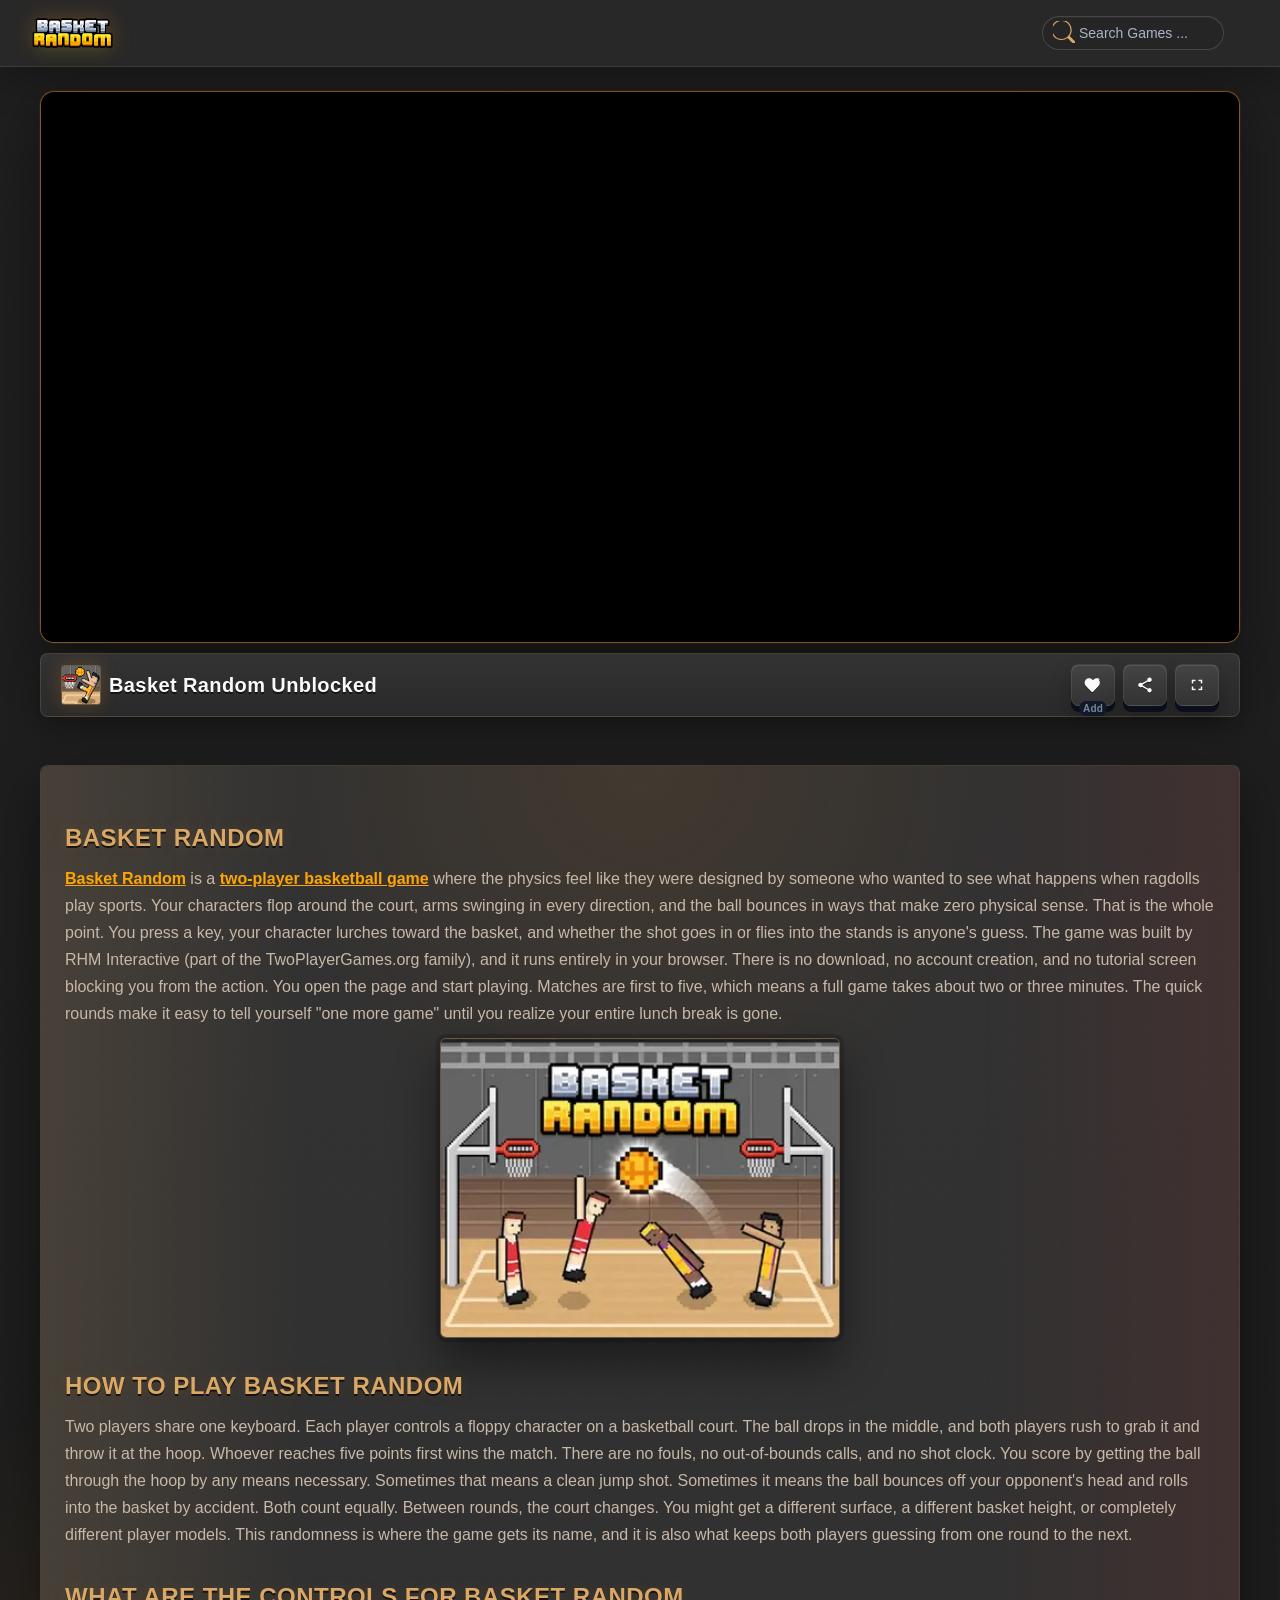
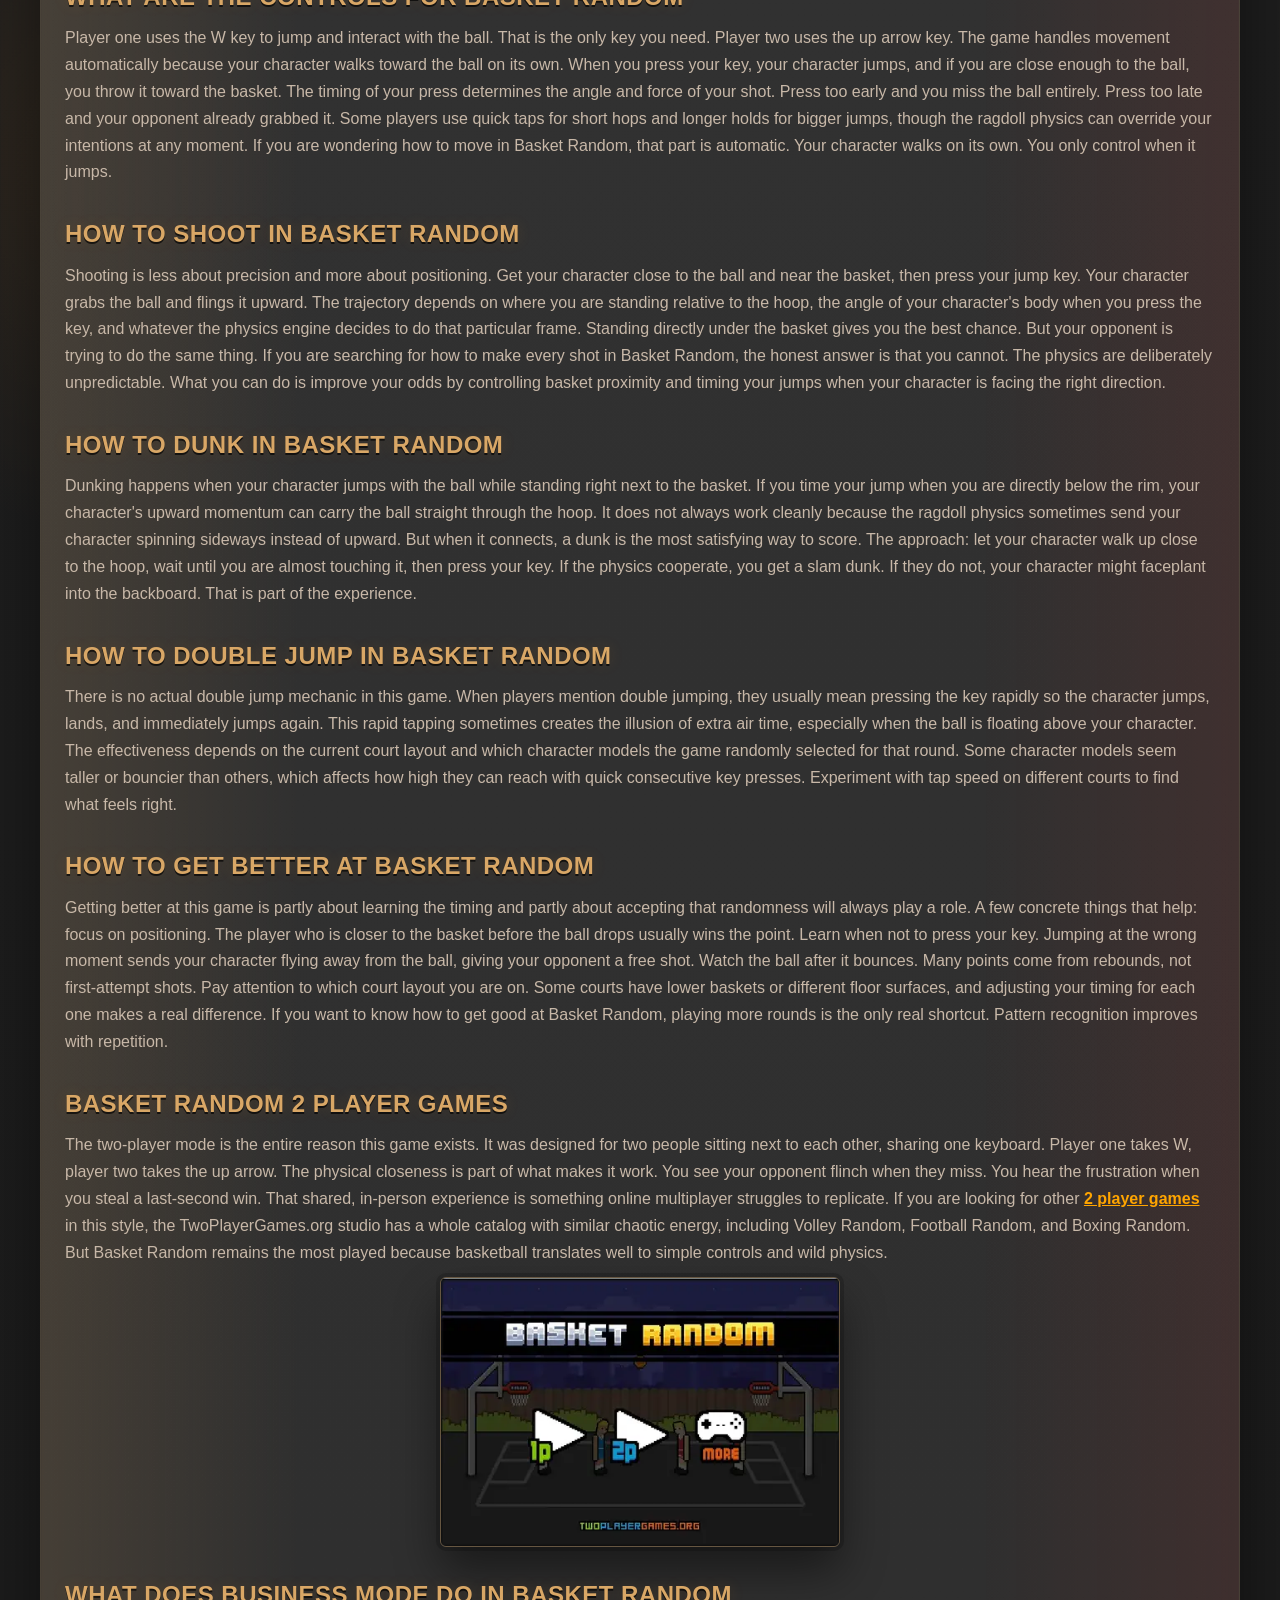
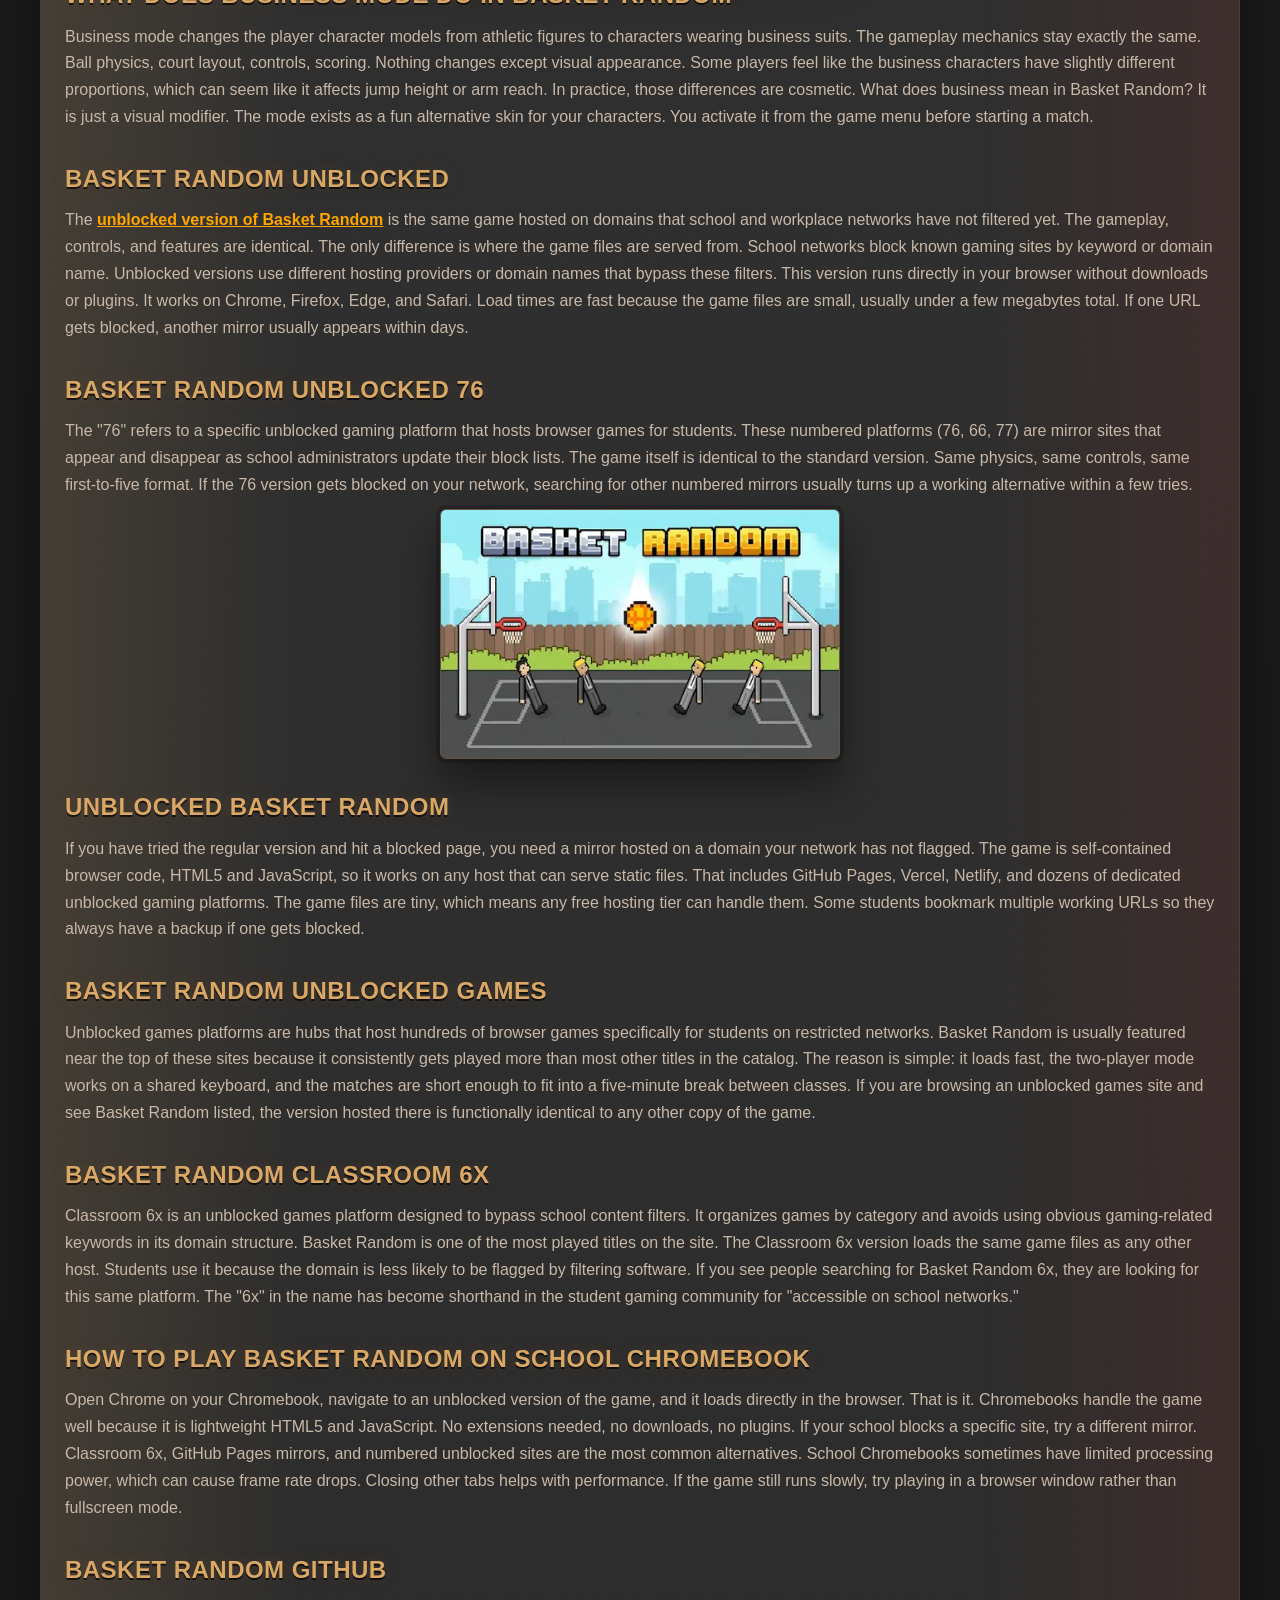
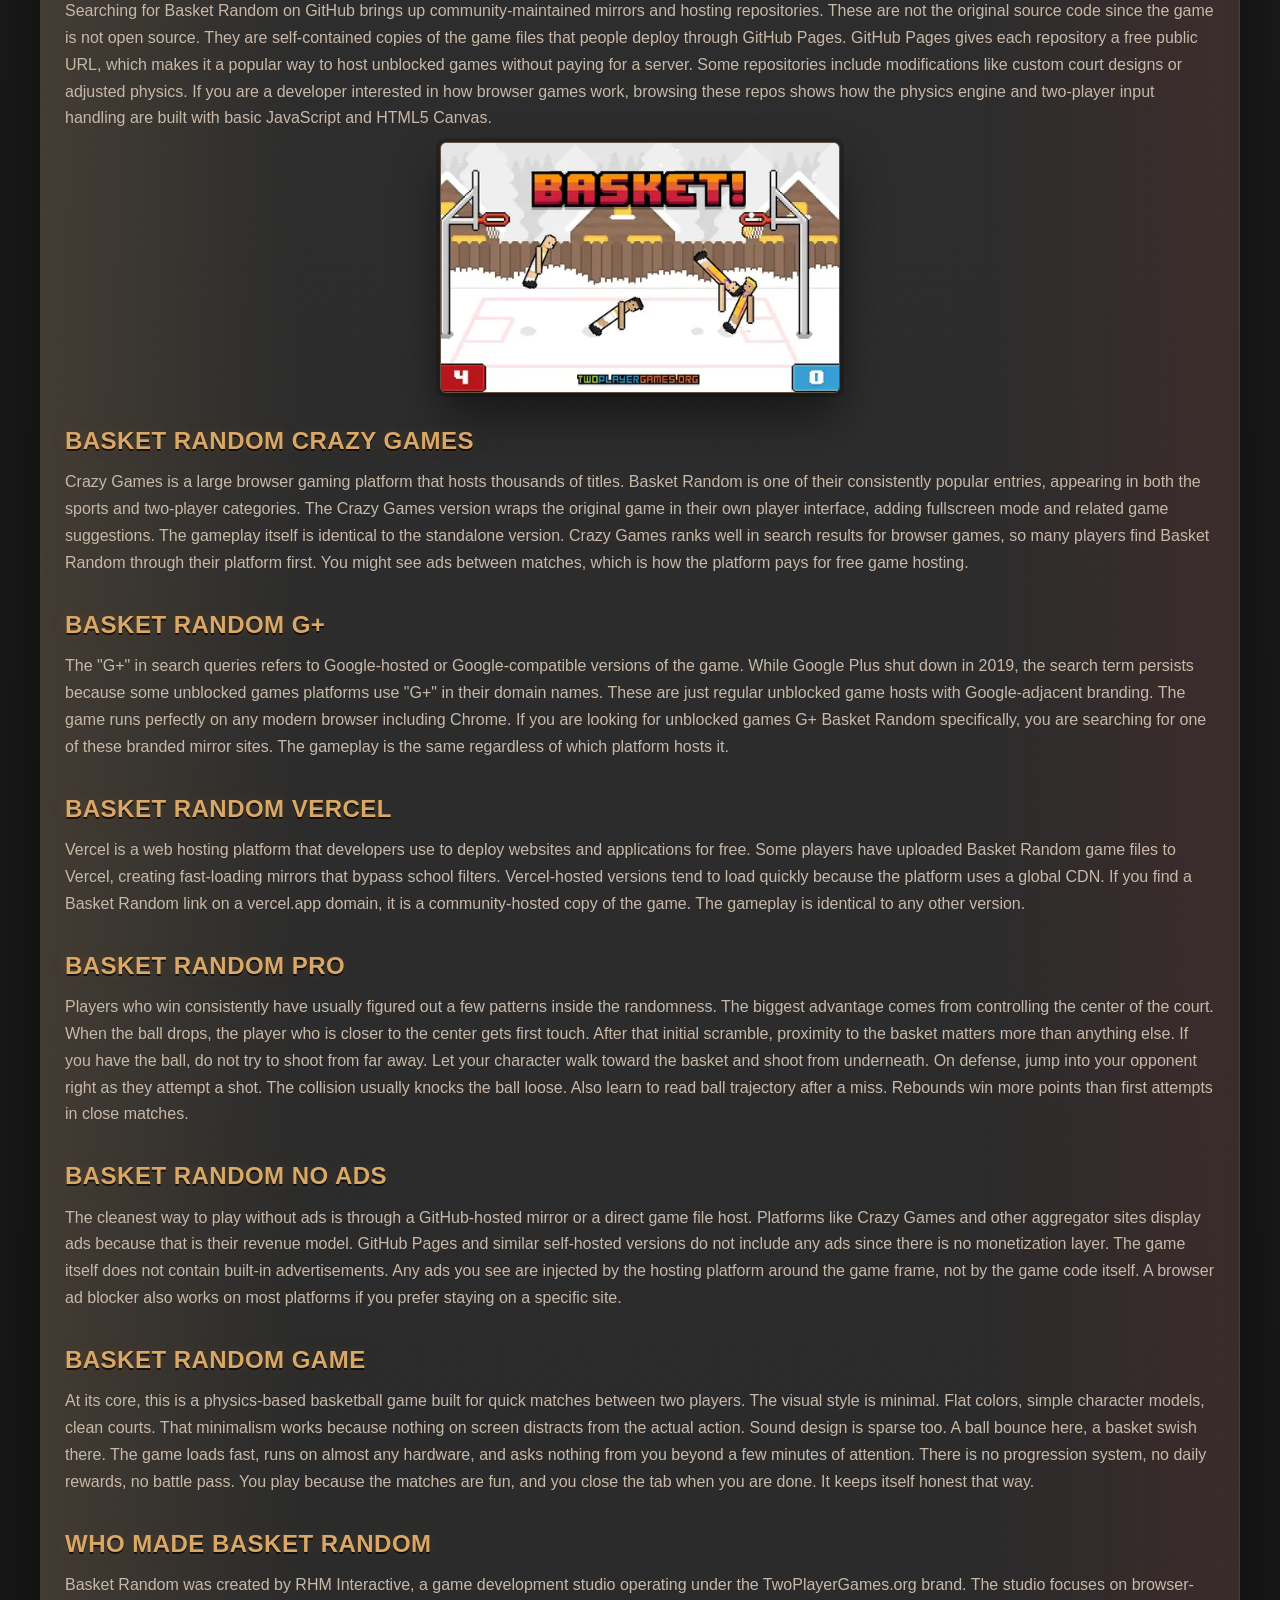
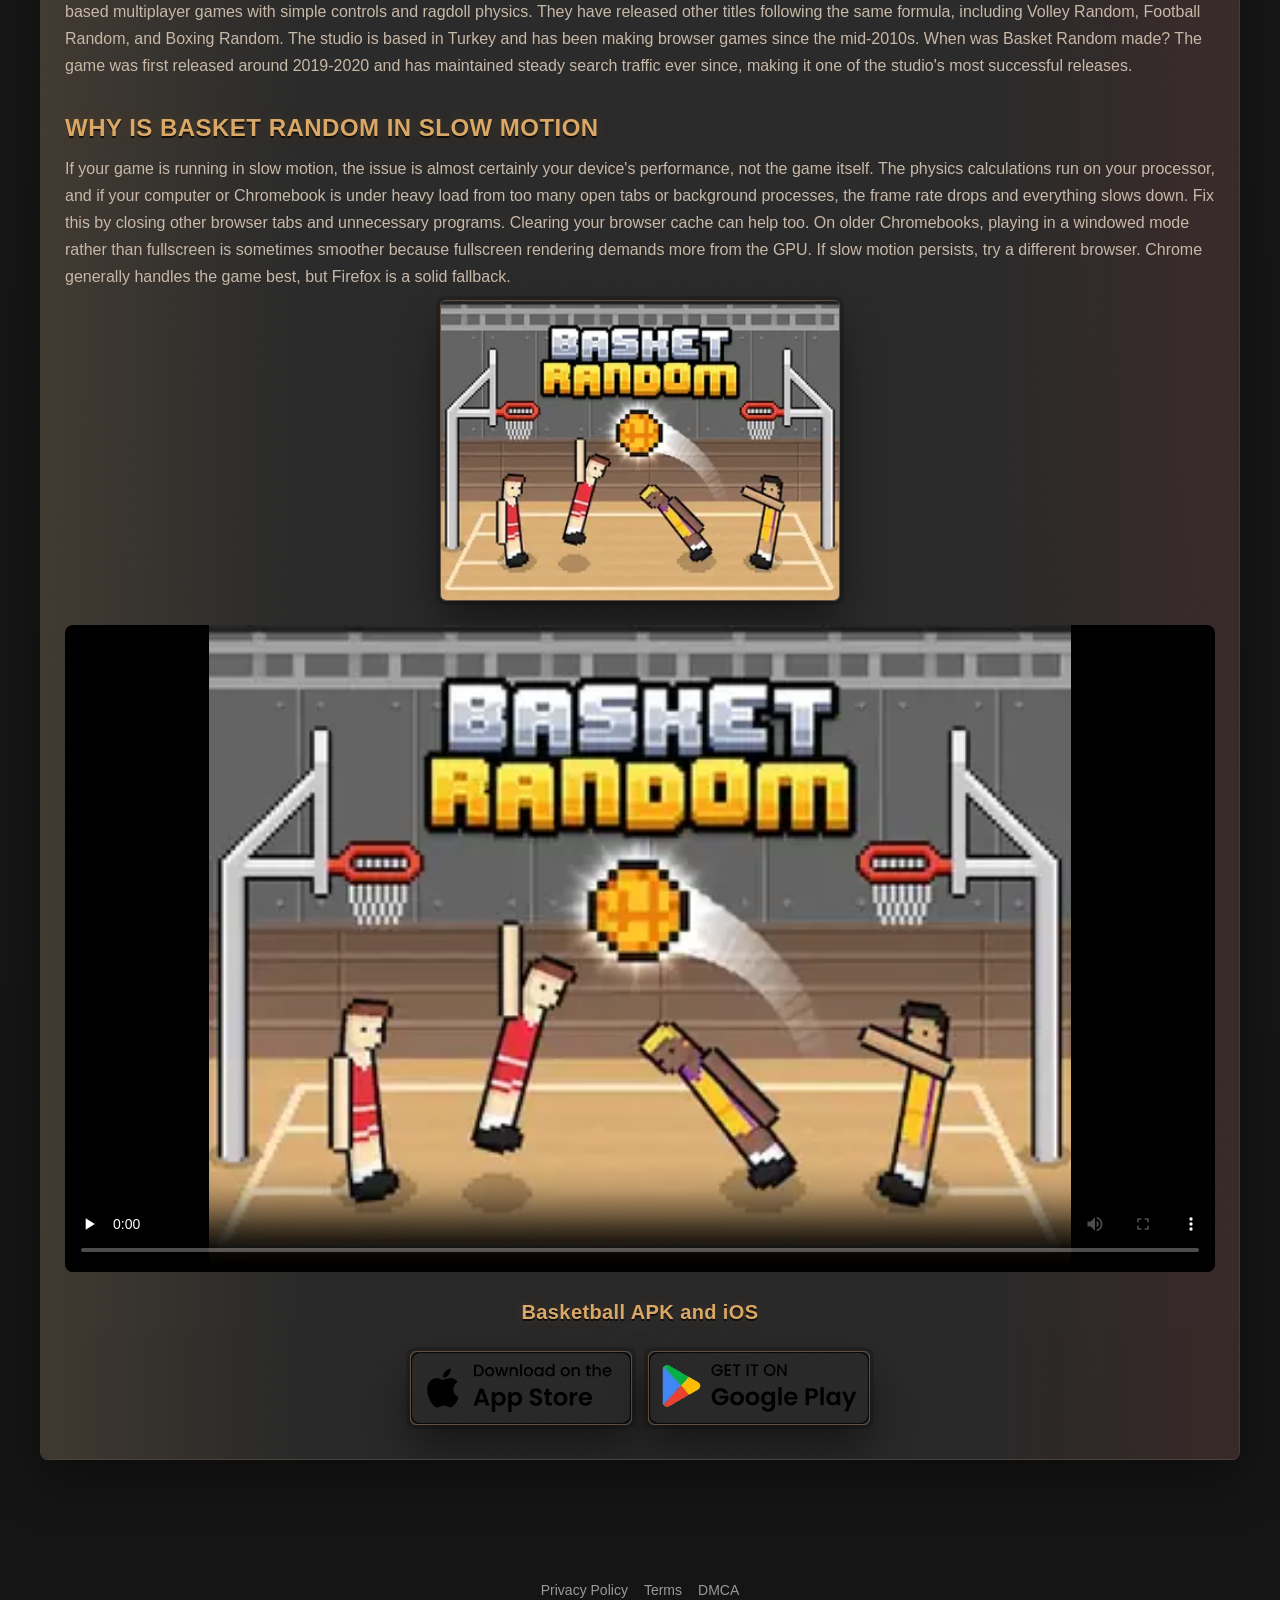
==== commit 60c00b7a: "Add files via upload" ====
--- a/index.html
+++ b/index.html
@@ -2,17 +2,17 @@
 <html zontal-theme="dark" lang="en-US" class="dark">
 <head>
 <meta charset="utf-8">
-<title>Basket Random Unblocked</title>
+<title>Basket Random Unblocked - Online free</title>
 <meta name="description" content="Basket Random Unblocked Games Classroom 6x, an exciting basketball arcade game! Shoot hoops, compete in 2-player matches, and master the court in this fun random basketball game!">
 <meta name="keywords" content="basket random unblocked, basket random, basketball random, random basketball game">
 <meta name="title" content="Basket Random Unblocked">
 <meta property="fb:app_id" content="">
 <meta property="og:title" content="Basket Random Unblocked"><meta property="og:site_name" content="Basket Random Unblocked">
-<link rel="image_src" href="https://geometrydashmeltdownfree.github.io/data/image/game/Basket%20Random.webp" />
+<link rel="image_src" href="https://Basket-Random-unbanned.github.io/data/image/game/Basket%20Random.webp" />
 <meta property="og:type" content="article" />
-<meta property="og:url" content="https://geometrydashmeltdownfree.github.io" />
+<meta property="og:url" content="https://Basket-Random-unbanned.github.io" />
 <meta property="og:description" content="Play Basket Random Unblocked, an exciting basketball arcade game! Shoot hoops, compete in 2-player matches, and master the court!" />
-<meta property="og:image" content="https://geometrydashmeltdownfree.github.io/data/image/game/Basket%20Random.webp" /> 
+<meta property="og:image" content="https://Basket-Random-unbanned.github.io/data/image/game/Basket%20Random.webp" /> 
 <meta name="viewport"
  content="width=device-width, initial-scale=1.0, minimal-ui, shrink-to-fit=no viewport-fit=cover">
  <meta name="apple-mobile-web-app-capable" content="yes">
@@ -24,8 +24,8 @@
  href="/favicon.ico"/><link rel="icon" type="image/x-icon" href="/favicon.ico">
  <link rel="apple-touch-icon"
  href="/favicon.ico"><meta http-equiv="x-ua-compatible" content="ie=edge">
- <link rel="canonical" href="https://geometrydashmeltdownfree.github.io" data-react-helmet="true">
- <meta name="google-site-verification" content="vrXt4jnCMYUS6fW1HBGJiDASNrxlS47KPwxydWU46jo" />
+ <link rel="canonical" href="https://Basket-Random-unbanned.github.io" data-react-helmet="true">
+ <meta name="google-site-verification" content="D6eRK4OAh2Xocotb3JDfixWQ3f1d1mByn44Ukg-sPr0" />
  <!-- Google tag (gtag.js) -->
  <script async src="https://www.googletagmanager.com/gtag/js?id=G-HZW0Y8KCHE">
  </script><script>window.dataLayer = window.dataLayer || [];
@@ -35,7 +35,7 @@
  gtag('config', 'G-HZW0Y8KCHE');</script> <script data-cfasync="false">var game_config = {
 current_slug: 'basket-random-unblocked',
   home_page: 'basket-random-unblocked',
-  domain_url: 'https://geometrydashmeltdownfree.github.io',
+  domain_url: 'https://Basket-Random-unbanned.github.io',
   id_game: 2,
   logo: '/data/image/game/basket-random-logo.webp',
  theme_color: '#ff9d00',
@@ -75,7 +75,7 @@
  data-target="#modalShare"><span class="svg-icon" aria-hidden="true"><svg class="svg-icon__link"><use
  xlink:href="#icon-shares"></use></svg></span><div class="g-footer__button-title"><span class="g-footer__button-title_text g-footer__button-title_first"></span><span class="g-footer__button-title_text g-footer__button-title_last">Share</span></div></button><div class="footer__button hide_fullscreen"><button class="g-footer__button player-footer__fullscreen"
  onclick="open_fullscreen();"><span class="svg-icon" aria-hidden="true"><svg class="svg-icon__link"><use
- xlink:href="#icon-fullscreen"></use></svg></span><div class="g-footer__button-title"><span class="g-footer__button-title_text g-footer__button-title_first"></span><span class="g-footer__button-title_text g-footer__button-title_last">Full Screen</span></div></button></div></div></div></div><div class="mt-8 mb-6 hidden"><div class="rounded-lg rounded-b-none overflow-hidden bg-gray-100"><div class="text-center text-gray-500/50 text-sm px-3 py-0">Advertisement</div></div></div></div></div></div></div><div class="text-center mb-8 space-y-2"><div class="mt-8 mb-6 hidden"><div class="rounded-lg rounded-b-none overflow-hidden bg-gray-100"><div class="text-center text-gray-500/50 text-sm px-3 py-0">Advertisement</div></div></div></div><div class="mb-3 md:mb-12 sub_description"><div class="w-full mx-auto mt-8 md:mt-12 px-0"><div class="content-inner dark:bg-gray-800 rounded-lg shadow-lg hover:shadow-xl transition-shadow duration-300 p-6 relative overflow-hidden text-gray-600 dark:text-gray-300 "><div class="game-description page-content"><h2><strong>Basket Random</strong></h2><p>Basket Random is a two-player basketball game where the physics feel like they were designed by someone who wanted to see what happens when ragdolls play sports. Your characters flop around the court, arms swinging in every direction, and the ball bounces in ways that make zero physical sense. That is the whole point. You press a key, your character lurches toward the basket, and whether the shot goes in or flies into the stands is anyone's guess. The game was built by RHM Interactive (part of the TwoPlayerGames.org family), and it runs entirely in your browser. There is no download, no account creation, and no tutorial screen blocking you from the action. You open the page and start playing. Matches are first to five, which means a full game takes about two or three minutes. The quick rounds make it easy to tell yourself "one more game" until you realize your entire lunch break is gone.</p><p><img style="display: block; margin-left: auto; margin-right: auto; max-width:400px;width:100%;height:auto" src="/data/image/game/Basket%20Random.webp" alt="Basket Random Unblocked Gameplay" width="360" height="270" loading="lazy" class="img-fluid" /></p><h2><strong>How to Play Basket Random</strong></h2><p>Two players share one keyboard. Each player controls a floppy character on a basketball court. The ball drops in the middle, and both players rush to grab it and throw it at the hoop. Whoever reaches five points first wins the match. There are no fouls, no out-of-bounds calls, and no shot clock. You score by getting the ball through the hoop by any means necessary. Sometimes that means a clean jump shot. Sometimes it means the ball bounces off your opponent's head and rolls into the basket by accident. Both count equally. Between rounds, the court changes. You might get a different surface, a different basket height, or completely different player models. This randomness is where the game gets its name, and it is also what keeps both players guessing from one round to the next.</p><h2><strong>What Are the Controls for Basket Random</strong></h2><p>Player one uses the W key to jump and interact with the ball. That is the only key you need. Player two uses the up arrow key. The game handles movement automatically because your character walks toward the ball on its own. When you press your key, your character jumps, and if you are close enough to the ball, you throw it toward the basket. The timing of your press determines the angle and force of your shot. Press too early and you miss the ball entirely. Press too late and your opponent already grabbed it. Some players use quick taps for short hops and longer holds for bigger jumps, though the ragdoll physics can override your intentions at any moment. If you are wondering how to move in Basket Random, that part is automatic. Your character walks on its own. You only control when it jumps.</p><h2><strong>How to Shoot in Basket Random</strong></h2><p>Shooting is less about precision and more about positioning. Get your character close to the ball and near the basket, then press your jump key. Your character grabs the ball and flings it upward. The trajectory depends on where you are standing relative to the hoop, the angle of your character's body when you press the key, and whatever the physics engine decides to do that particular frame. Standing directly under the basket gives you the best chance. But your opponent is trying to do the same thing. If you are searching for how to make every shot in Basket Random, the honest answer is that you cannot. The physics are deliberately unpredictable. What you can do is improve your odds by controlling basket proximity and timing your jumps when your character is facing the right direction.</p><h2><strong>How to Dunk in Basket Random</strong></h2><p>Dunking happens when your character jumps with the ball while standing right next to the basket. If you time your jump when you are directly below the rim, your character's upward momentum can carry the ball straight through the hoop. It does not always work cleanly because the ragdoll physics sometimes send your character spinning sideways instead of upward. But when it connects, a dunk is the most satisfying way to score. The approach: let your character walk up close to the hoop, wait until you are almost touching it, then press your key. If the physics cooperate, you get a slam dunk. If they do not, your character might faceplant into the backboard. That is part of the experience.</p><h2><strong>How to Double Jump in Basket Random</strong></h2><p>There is no actual double jump mechanic in this game. When players mention double jumping, they usually mean pressing the key rapidly so the character jumps, lands, and immediately jumps again. This rapid tapping sometimes creates the illusion of extra air time, especially when the ball is floating above your character. The effectiveness depends on the current court layout and which character models the game randomly selected for that round. Some character models seem taller or bouncier than others, which affects how high they can reach with quick consecutive key presses. Experiment with tap speed on different courts to find what feels right.</p><h2><strong>How to Get Better at Basket Random</strong></h2><p>Getting better at this game is partly about learning the timing and partly about accepting that randomness will always play a role. A few concrete things that help: focus on positioning. The player who is closer to the basket before the ball drops usually wins the point. Learn when not to press your key. Jumping at the wrong moment sends your character flying away from the ball, giving your opponent a free shot. Watch the ball after it bounces. Many points come from rebounds, not first-attempt shots. Pay attention to which court layout you are on. Some courts have lower baskets or different floor surfaces, and adjusting your timing for each one makes a real difference. If you want to know how to get good at Basket Random, playing more rounds is the only real shortcut. Pattern recognition improves with repetition.</p><h2><strong>Basket Random 2 Player Games</strong></h2><p>The two-player mode is the entire reason this game exists. It was designed for two people sitting next to each other, sharing one keyboard. Player one takes W, player two takes the up arrow. The physical closeness is part of what makes it work. You see your opponent flinch when they miss. You hear the frustration when you steal a last-second win. That shared, in-person experience is something online multiplayer struggles to replicate. If you are looking for other 2 player games in this style, the TwoPlayerGames.org studio has a whole catalog with similar chaotic energy, including Volley Random, Football Random, and Boxing Random. But Basket Random remains the most played because basketball translates well to simple controls and wild physics.</p><p><img style="display: block; margin-left: auto; margin-right: auto; max-width:400px;width:100%;height:auto" src="/data/image/game/basket%20random%202%20player.webp" alt="Basket Random 2 Player Mode" width="480" height="324" loading="lazy" class="img-fluid" /></p><h2><strong>What Does Business Mode Do in Basket Random</strong></h2><p>Business mode changes the player character models from athletic figures to characters wearing business suits. The gameplay mechanics stay exactly the same. Ball physics, court layout, controls, scoring. Nothing changes except visual appearance. Some players feel like the business characters have slightly different proportions, which can seem like it affects jump height or arm reach. In practice, those differences are cosmetic. What does business mean in Basket Random? It is just a visual modifier. The mode exists as a fun alternative skin for your characters. You activate it from the game menu before starting a match.</p><h2><strong>Basket Random Unblocked</strong></h2><p>The unblocked version of Basket Random is the same game hosted on domains that school and workplace networks have not filtered yet. The gameplay, controls, and features are identical. The only difference is where the game files are served from. School networks block known gaming sites by keyword or domain name. Unblocked versions use different hosting providers or domain names that bypass these filters. This version runs directly in your browser without downloads or plugins. It works on Chrome, Firefox, Edge, and Safari. Load times are fast because the game files are small, usually under a few megabytes total. If one URL gets blocked, another mirror usually appears within days.</p><h2><strong>Basket Random Unblocked 76</strong></h2><p>The "76" refers to a specific unblocked gaming platform that hosts browser games for students. These numbered platforms (76, 66, 77) are mirror sites that appear and disappear as school administrators update their block lists. The game itself is identical to the standard version. Same physics, same controls, same first-to-five format. If the 76 version gets blocked on your network, searching for other numbered mirrors usually turns up a working alternative within a few tries.</p><p><img style="display: block; margin-left: auto; margin-right: auto; max-width:400px;width:100%;height:auto" src="/data/image/game/Basket%20Random%20Unblocked.webp" alt="Basket Random Unblocked Two Player Mode" width="480" height="300" loading="lazy" class="img-fluid" /></p><h2><strong>Unblocked Basket Random</strong></h2><p>If you have tried the regular version and hit a blocked page, you need a mirror hosted on a domain your network has not flagged. The game is self-contained browser code, HTML5 and JavaScript, so it works on any host that can serve static files. That includes GitHub Pages, Vercel, Netlify, and dozens of dedicated unblocked gaming platforms. The game files are tiny, which means any free hosting tier can handle them. Some students bookmark multiple working URLs so they always have a backup if one gets blocked.</p><h2><strong>Basket Random Unblocked Games</strong></h2><p>Unblocked games platforms are hubs that host hundreds of browser games specifically for students on restricted networks. Basket Random is usually featured near the top of these sites because it consistently gets played more than most other titles in the catalog. The reason is simple: it loads fast, the two-player mode works on a shared keyboard, and the matches are short enough to fit into a five-minute break between classes. If you are browsing an unblocked games site and see Basket Random listed, the version hosted there is functionally identical to any other copy of the game.</p><h2><strong>Basket Random Classroom 6x</strong></h2><p>Classroom 6x is an unblocked games platform designed to bypass school content filters. It organizes games by category and avoids using obvious gaming-related keywords in its domain structure. Basket Random is one of the most played titles on the site. The Classroom 6x version loads the same game files as any other host. Students use it because the domain is less likely to be flagged by filtering software. If you see people searching for Basket Random 6x, they are looking for this same platform. The "6x" in the name has become shorthand in the student gaming community for "accessible on school networks."</p><h2><strong>How to Play Basket Random on School Chromebook</strong></h2><p>Open Chrome on your Chromebook, navigate to an unblocked version of the game, and it loads directly in the browser. That is it. Chromebooks handle the game well because it is lightweight HTML5 and JavaScript. No extensions needed, no downloads, no plugins. If your school blocks a specific site, try a different mirror. Classroom 6x, GitHub Pages mirrors, and numbered unblocked sites are the most common alternatives. School Chromebooks sometimes have limited processing power, which can cause frame rate drops. Closing other tabs helps with performance. If the game still runs slowly, try playing in a browser window rather than fullscreen mode.</p><h2><strong>Basket Random GitHub</strong></h2><p>Searching for Basket Random on GitHub brings up community-maintained mirrors and hosting repositories. These are not the original source code since the game is not open source. They are self-contained copies of the game files that people deploy through GitHub Pages. GitHub Pages gives each repository a free public URL, which makes it a popular way to host unblocked games without paying for a server. Some repositories include modifications like custom court designs or adjusted physics. If you are a developer interested in how browser games work, browsing these repos shows how the physics engine and two-player input handling are built with basic JavaScript and HTML5 Canvas.</p><p><img style="display: block; margin-left: auto; margin-right: auto; max-width:400px;width:100%;height:auto" src="/data/image/game/basket%20random%20github.webp" alt="Basket Random GitHub Community" width="480" height="300" loading="lazy" class="img-fluid" /></p><h2><strong>Basket Random Crazy Games</strong></h2><p>Crazy Games is a large browser gaming platform that hosts thousands of titles. Basket Random is one of their consistently popular entries, appearing in both the sports and two-player categories. The Crazy Games version wraps the original game in their own player interface, adding fullscreen mode and related game suggestions. The gameplay itself is identical to the standalone version. Crazy Games ranks well in search results for browser games, so many players find Basket Random through their platform first. You might see ads between matches, which is how the platform pays for free game hosting.</p><h2><strong>Basket Random G+</strong></h2><p>The "G+" in search queries refers to Google-hosted or Google-compatible versions of the game. While Google Plus shut down in 2019, the search term persists because some unblocked games platforms use "G+" in their domain names. These are just regular unblocked game hosts with Google-adjacent branding. The game runs perfectly on any modern browser including Chrome. If you are looking for unblocked games G+ Basket Random specifically, you are searching for one of these branded mirror sites. The gameplay is the same regardless of which platform hosts it.</p><h2><strong>Basket Random Vercel</strong></h2><p>Vercel is a web hosting platform that developers use to deploy websites and applications for free. Some players have uploaded Basket Random game files to Vercel, creating fast-loading mirrors that bypass school filters. Vercel-hosted versions tend to load quickly because the platform uses a global CDN. If you find a Basket Random link on a vercel.app domain, it is a community-hosted copy of the game. The gameplay is identical to any other version.</p><h2><strong>Basket Random Pro</strong></h2><p>Players who win consistently have usually figured out a few patterns inside the randomness. The biggest advantage comes from controlling the center of the court. When the ball drops, the player who is closer to the center gets first touch. After that initial scramble, proximity to the basket matters more than anything else. If you have the ball, do not try to shoot from far away. Let your character walk toward the basket and shoot from underneath. On defense, jump into your opponent right as they attempt a shot. The collision usually knocks the ball loose. Also learn to read ball trajectory after a miss. Rebounds win more points than first attempts in close matches.</p><h2><strong>Basket Random No Ads</strong></h2><p>The cleanest way to play without ads is through a GitHub-hosted mirror or a direct game file host. Platforms like Crazy Games and other aggregator sites display ads because that is their revenue model. GitHub Pages and similar self-hosted versions do not include any ads since there is no monetization layer. The game itself does not contain built-in advertisements. Any ads you see are injected by the hosting platform around the game frame, not by the game code itself. A browser ad blocker also works on most platforms if you prefer staying on a specific site.</p><h2><strong>Basket Random Game</strong></h2><p>At its core, this is a physics-based basketball game built for quick matches between two players. The visual style is minimal. Flat colors, simple character models, clean courts. That minimalism works because nothing on screen distracts from the actual action. Sound design is sparse too. A ball bounce here, a basket swish there. The game loads fast, runs on almost any hardware, and asks nothing from you beyond a few minutes of attention. There is no progression system, no daily rewards, no battle pass. You play because the matches are fun, and you close the tab when you are done. It keeps itself honest that way.</p><h2><strong>Who Made Basket Random</strong></h2><p>Basket Random was created by RHM Interactive, a game development studio operating under the TwoPlayerGames.org brand. The studio focuses on browser-based multiplayer games with simple controls and ragdoll physics. They have released other titles following the same formula, including Volley Random, Football Random, and Boxing Random. The studio is based in Turkey and has been making browser games since the mid-2010s. When was Basket Random made? The game was first released around 2019-2020 and has maintained steady search traffic ever since, making it one of the studio's most successful releases.</p><h2><strong>Why Is Basket Random in Slow Motion</strong></h2><p>If your game is running in slow motion, the issue is almost certainly your device's performance, not the game itself. The physics calculations run on your processor, and if your computer or Chromebook is under heavy load from too many open tabs or background processes, the frame rate drops and everything slows down. Fix this by closing other browser tabs and unnecessary programs. Clearing your browser cache can help too. On older Chromebooks, playing in a windowed mode rather than fullscreen is sometimes smoother because fullscreen rendering demands more from the GPU. If slow motion persists, try a different browser. Chrome generally handles the game best, but Firefox is a solid fallback.</p><p><img style="display: block; margin-left: auto; margin-right: auto; max-width:400px;width:100%;height:auto" src="/data/image/game/Basket%20Random.webp" alt="Basket Random Unblocked Gameplay" width="360" height="270" loading="lazy" class="img-fluid" /></p><div style="position:relative;padding-bottom:56.25%;height:0;overflow:hidden;max-width:100%;margin:24px auto;border-radius:8px;background:#000">
+ xlink:href="#icon-fullscreen"></use></svg></span><div class="g-footer__button-title"><span class="g-footer__button-title_text g-footer__button-title_first"></span><span class="g-footer__button-title_text g-footer__button-title_last">Full Screen</span></div></button></div></div></div></div><div class="mt-8 mb-6 hidden"><div class="rounded-lg rounded-b-none overflow-hidden bg-gray-100"><div class="text-center text-gray-500/50 text-sm px-3 py-0">Advertisement</div></div></div></div></div></div></div><div class="text-center mb-8 space-y-2"><div class="mt-8 mb-6 hidden"><div class="rounded-lg rounded-b-none overflow-hidden bg-gray-100"><div class="text-center text-gray-500/50 text-sm px-3 py-0">Advertisement</div></div></div></div><div class="mb-3 md:mb-12 sub_description"><div class="w-full mx-auto mt-8 md:mt-12 px-0"><div class="content-inner dark:bg-gray-800 rounded-lg shadow-lg hover:shadow-xl transition-shadow duration-300 p-6 relative overflow-hidden text-gray-600 dark:text-gray-300 "><div class="game-description page-content"><h2><strong>Basket Random</strong></h2><p><a href="https://Basket-Random-unbanned.github.io" style="font-weight: 600; text-decoration: underline;">Basket Random</a> is a <a href="https://Basket-Random-unbanned.github.io" style="font-weight: 600; text-decoration: underline;">two-player basketball game</a> where the physics feel like they were designed by someone who wanted to see what happens when ragdolls play sports. Your characters flop around the court, arms swinging in every direction, and the ball bounces in ways that make zero physical sense. That is the whole point. You press a key, your character lurches toward the basket, and whether the shot goes in or flies into the stands is anyone's guess. The game was built by RHM Interactive (part of the TwoPlayerGames.org family), and it runs entirely in your browser. There is no download, no account creation, and no tutorial screen blocking you from the action. You open the page and start playing. Matches are first to five, which means a full game takes about two or three minutes. The quick rounds make it easy to tell yourself "one more game" until you realize your entire lunch break is gone.</p><p><img style="display: block; margin-left: auto; margin-right: auto; max-width:400px;width:100%;height:auto" src="/data/image/game/Basket%20Random.webp" alt="Basket Random Unblocked Gameplay" width="360" height="270" loading="lazy" class="img-fluid" /></p><h2><strong>How to Play Basket Random</strong></h2><p>Two players share one keyboard. Each player controls a floppy character on a basketball court. The ball drops in the middle, and both players rush to grab it and throw it at the hoop. Whoever reaches five points first wins the match. There are no fouls, no out-of-bounds calls, and no shot clock. You score by getting the ball through the hoop by any means necessary. Sometimes that means a clean jump shot. Sometimes it means the ball bounces off your opponent's head and rolls into the basket by accident. Both count equally. Between rounds, the court changes. You might get a different surface, a different basket height, or completely different player models. This randomness is where the game gets its name, and it is also what keeps both players guessing from one round to the next.</p><h2><strong>What Are the Controls for Basket Random</strong></h2><p>Player one uses the W key to jump and interact with the ball. That is the only key you need. Player two uses the up arrow key. The game handles movement automatically because your character walks toward the ball on its own. When you press your key, your character jumps, and if you are close enough to the ball, you throw it toward the basket. The timing of your press determines the angle and force of your shot. Press too early and you miss the ball entirely. Press too late and your opponent already grabbed it. Some players use quick taps for short hops and longer holds for bigger jumps, though the ragdoll physics can override your intentions at any moment. If you are wondering how to move in Basket Random, that part is automatic. Your character walks on its own. You only control when it jumps.</p><h2><strong>How to Shoot in Basket Random</strong></h2><p>Shooting is less about precision and more about positioning. Get your character close to the ball and near the basket, then press your jump key. Your character grabs the ball and flings it upward. The trajectory depends on where you are standing relative to the hoop, the angle of your character's body when you press the key, and whatever the physics engine decides to do that particular frame. Standing directly under the basket gives you the best chance. But your opponent is trying to do the same thing. If you are searching for how to make every shot in Basket Random, the honest answer is that you cannot. The physics are deliberately unpredictable. What you can do is improve your odds by controlling basket proximity and timing your jumps when your character is facing the right direction.</p><h2><strong>How to Dunk in Basket Random</strong></h2><p>Dunking happens when your character jumps with the ball while standing right next to the basket. If you time your jump when you are directly below the rim, your character's upward momentum can carry the ball straight through the hoop. It does not always work cleanly because the ragdoll physics sometimes send your character spinning sideways instead of upward. But when it connects, a dunk is the most satisfying way to score. The approach: let your character walk up close to the hoop, wait until you are almost touching it, then press your key. If the physics cooperate, you get a slam dunk. If they do not, your character might faceplant into the backboard. That is part of the experience.</p><h2><strong>How to Double Jump in Basket Random</strong></h2><p>There is no actual double jump mechanic in this game. When players mention double jumping, they usually mean pressing the key rapidly so the character jumps, lands, and immediately jumps again. This rapid tapping sometimes creates the illusion of extra air time, especially when the ball is floating above your character. The effectiveness depends on the current court layout and which character models the game randomly selected for that round. Some character models seem taller or bouncier than others, which affects how high they can reach with quick consecutive key presses. Experiment with tap speed on different courts to find what feels right.</p><h2><strong>How to Get Better at Basket Random</strong></h2><p>Getting better at this game is partly about learning the timing and partly about accepting that randomness will always play a role. A few concrete things that help: focus on positioning. The player who is closer to the basket before the ball drops usually wins the point. Learn when not to press your key. Jumping at the wrong moment sends your character flying away from the ball, giving your opponent a free shot. Watch the ball after it bounces. Many points come from rebounds, not first-attempt shots. Pay attention to which court layout you are on. Some courts have lower baskets or different floor surfaces, and adjusting your timing for each one makes a real difference. If you want to know how to get good at Basket Random, playing more rounds is the only real shortcut. Pattern recognition improves with repetition.</p><h2><strong>Basket Random 2 Player Games</strong></h2><p>The two-player mode is the entire reason this game exists. It was designed for two people sitting next to each other, sharing one keyboard. Player one takes W, player two takes the up arrow. The physical closeness is part of what makes it work. You see your opponent flinch when they miss. You hear the frustration when you steal a last-second win. That shared, in-person experience is something online multiplayer struggles to replicate. If you are looking for other <a href="https://Basket-Random-unbanned.github.io" style="font-weight: 600; text-decoration: underline;">2 player games</a> in this style, the TwoPlayerGames.org studio has a whole catalog with similar chaotic energy, including Volley Random, Football Random, and Boxing Random. But Basket Random remains the most played because basketball translates well to simple controls and wild physics.</p><p><img style="display: block; margin-left: auto; margin-right: auto; max-width:400px;width:100%;height:auto" src="/data/image/game/basket%20random%202%20player.webp" alt="Basket Random 2 Player Mode" width="480" height="324" loading="lazy" class="img-fluid" /></p><h2><strong>What Does Business Mode Do in Basket Random</strong></h2><p>Business mode changes the player character models from athletic figures to characters wearing business suits. The gameplay mechanics stay exactly the same. Ball physics, court layout, controls, scoring. Nothing changes except visual appearance. Some players feel like the business characters have slightly different proportions, which can seem like it affects jump height or arm reach. In practice, those differences are cosmetic. What does business mean in Basket Random? It is just a visual modifier. The mode exists as a fun alternative skin for your characters. You activate it from the game menu before starting a match.</p><h2><strong>Basket Random Unblocked</strong></h2><p>The <a href="https://Basket-Random-unbanned.github.io" style="font-weight: 600; text-decoration: underline;">unblocked version of Basket Random</a> is the same game hosted on domains that school and workplace networks have not filtered yet. The gameplay, controls, and features are identical. The only difference is where the game files are served from. School networks block known gaming sites by keyword or domain name. Unblocked versions use different hosting providers or domain names that bypass these filters. This version runs directly in your browser without downloads or plugins. It works on Chrome, Firefox, Edge, and Safari. Load times are fast because the game files are small, usually under a few megabytes total. If one URL gets blocked, another mirror usually appears within days.</p><h2><strong>Basket Random Unblocked 76</strong></h2><p>The "76" refers to a specific unblocked gaming platform that hosts browser games for students. These numbered platforms (76, 66, 77) are mirror sites that appear and disappear as school administrators update their block lists. The game itself is identical to the standard version. Same physics, same controls, same first-to-five format. If the 76 version gets blocked on your network, searching for other numbered mirrors usually turns up a working alternative within a few tries.</p><p><img style="display: block; margin-left: auto; margin-right: auto; max-width:400px;width:100%;height:auto" src="/data/image/game/Basket%20Random%20Unblocked.webp" alt="Basket Random Unblocked Two Player Mode" width="480" height="300" loading="lazy" class="img-fluid" /></p><h2><strong>Unblocked Basket Random</strong></h2><p>If you have tried the regular version and hit a blocked page, you need a mirror hosted on a domain your network has not flagged. The game is self-contained browser code, HTML5 and JavaScript, so it works on any host that can serve static files. That includes GitHub Pages, Vercel, Netlify, and dozens of dedicated unblocked gaming platforms. The game files are tiny, which means any free hosting tier can handle them. Some students bookmark multiple working URLs so they always have a backup if one gets blocked.</p><h2><strong>Basket Random Unblocked Games</strong></h2><p>Unblocked games platforms are hubs that host hundreds of browser games specifically for students on restricted networks. Basket Random is usually featured near the top of these sites because it consistently gets played more than most other titles in the catalog. The reason is simple: it loads fast, the two-player mode works on a shared keyboard, and the matches are short enough to fit into a five-minute break between classes. If you are browsing an unblocked games site and see Basket Random listed, the version hosted there is functionally identical to any other copy of the game.</p><h2><strong>Basket Random Classroom 6x</strong></h2><p>Classroom 6x is an unblocked games platform designed to bypass school content filters. It organizes games by category and avoids using obvious gaming-related keywords in its domain structure. Basket Random is one of the most played titles on the site. The Classroom 6x version loads the same game files as any other host. Students use it because the domain is less likely to be flagged by filtering software. If you see people searching for Basket Random 6x, they are looking for this same platform. The "6x" in the name has become shorthand in the student gaming community for "accessible on school networks."</p><h2><strong>How to Play Basket Random on School Chromebook</strong></h2><p>Open Chrome on your Chromebook, navigate to an unblocked version of the game, and it loads directly in the browser. That is it. Chromebooks handle the game well because it is lightweight HTML5 and JavaScript. No extensions needed, no downloads, no plugins. If your school blocks a specific site, try a different mirror. Classroom 6x, GitHub Pages mirrors, and numbered unblocked sites are the most common alternatives. School Chromebooks sometimes have limited processing power, which can cause frame rate drops. Closing other tabs helps with performance. If the game still runs slowly, try playing in a browser window rather than fullscreen mode.</p><h2><strong>Basket Random GitHub</strong></h2><p>Searching for Basket Random on GitHub brings up community-maintained mirrors and hosting repositories. These are not the original source code since the game is not open source. They are self-contained copies of the game files that people deploy through GitHub Pages. GitHub Pages gives each repository a free public URL, which makes it a popular way to host unblocked games without paying for a server. Some repositories include modifications like custom court designs or adjusted physics. If you are a developer interested in how browser games work, browsing these repos shows how the physics engine and two-player input handling are built with basic JavaScript and HTML5 Canvas.</p><p><img style="display: block; margin-left: auto; margin-right: auto; max-width:400px;width:100%;height:auto" src="/data/image/game/basket%20random%20github.webp" alt="Basket Random GitHub Community" width="480" height="300" loading="lazy" class="img-fluid" /></p><h2><strong>Basket Random Crazy Games</strong></h2><p>Crazy Games is a large browser gaming platform that hosts thousands of titles. Basket Random is one of their consistently popular entries, appearing in both the sports and two-player categories. The Crazy Games version wraps the original game in their own player interface, adding fullscreen mode and related game suggestions. The gameplay itself is identical to the standalone version. Crazy Games ranks well in search results for browser games, so many players find Basket Random through their platform first. You might see ads between matches, which is how the platform pays for free game hosting.</p><h2><strong>Basket Random G+</strong></h2><p>The "G+" in search queries refers to Google-hosted or Google-compatible versions of the game. While Google Plus shut down in 2019, the search term persists because some unblocked games platforms use "G+" in their domain names. These are just regular unblocked game hosts with Google-adjacent branding. The game runs perfectly on any modern browser including Chrome. If you are looking for unblocked games G+ Basket Random specifically, you are searching for one of these branded mirror sites. The gameplay is the same regardless of which platform hosts it.</p><h2><strong>Basket Random Vercel</strong></h2><p>Vercel is a web hosting platform that developers use to deploy websites and applications for free. Some players have uploaded Basket Random game files to Vercel, creating fast-loading mirrors that bypass school filters. Vercel-hosted versions tend to load quickly because the platform uses a global CDN. If you find a Basket Random link on a vercel.app domain, it is a community-hosted copy of the game. The gameplay is identical to any other version.</p><h2><strong>Basket Random Pro</strong></h2><p>Players who win consistently have usually figured out a few patterns inside the randomness. The biggest advantage comes from controlling the center of the court. When the ball drops, the player who is closer to the center gets first touch. After that initial scramble, proximity to the basket matters more than anything else. If you have the ball, do not try to shoot from far away. Let your character walk toward the basket and shoot from underneath. On defense, jump into your opponent right as they attempt a shot. The collision usually knocks the ball loose. Also learn to read ball trajectory after a miss. Rebounds win more points than first attempts in close matches.</p><h2><strong>Basket Random No Ads</strong></h2><p>The cleanest way to play without ads is through a GitHub-hosted mirror or a direct game file host. Platforms like Crazy Games and other aggregator sites display ads because that is their revenue model. GitHub Pages and similar self-hosted versions do not include any ads since there is no monetization layer. The game itself does not contain built-in advertisements. Any ads you see are injected by the hosting platform around the game frame, not by the game code itself. A browser ad blocker also works on most platforms if you prefer staying on a specific site.</p><h2><strong>Basket Random Game</strong></h2><p>At its core, this is a physics-based basketball game built for quick matches between two players. The visual style is minimal. Flat colors, simple character models, clean courts. That minimalism works because nothing on screen distracts from the actual action. Sound design is sparse too. A ball bounce here, a basket swish there. The game loads fast, runs on almost any hardware, and asks nothing from you beyond a few minutes of attention. There is no progression system, no daily rewards, no battle pass. You play because the matches are fun, and you close the tab when you are done. It keeps itself honest that way.</p><h2><strong>Who Made Basket Random</strong></h2><p>Basket Random was created by RHM Interactive, a game development studio operating under the TwoPlayerGames.org brand. The studio focuses on browser-based multiplayer games with simple controls and ragdoll physics. They have released other titles following the same formula, including Volley Random, Football Random, and Boxing Random. The studio is based in Turkey and has been making browser games since the mid-2010s. When was Basket Random made? The game was first released around 2019-2020 and has maintained steady search traffic ever since, making it one of the studio's most successful releases.</p><h2><strong>Why Is Basket Random in Slow Motion</strong></h2><p>If your game is running in slow motion, the issue is almost certainly your device's performance, not the game itself. The physics calculations run on your processor, and if your computer or Chromebook is under heavy load from too many open tabs or background processes, the frame rate drops and everything slows down. Fix this by closing other browser tabs and unnecessary programs. Clearing your browser cache can help too. On older Chromebooks, playing in a windowed mode rather than fullscreen is sometimes smoother because fullscreen rendering demands more from the GPU. If slow motion persists, try a different browser. Chrome generally handles the game best, but Firefox is a solid fallback.</p><p><img style="display: block; margin-left: auto; margin-right: auto; max-width:400px;width:100%;height:auto" src="/data/image/game/Basket%20Random.webp" alt="Basket Random Unblocked Gameplay" width="360" height="270" loading="lazy" class="img-fluid" /></p><div style="position:relative;padding-bottom:56.25%;height:0;overflow:hidden;max-width:100%;margin:24px auto;border-radius:8px;background:#000">
 <video style="position:absolute;top:0;left:0;width:100%;height:100%" preload="none" controls playsinline poster="/data/image/game/Basket%20Random.webp">
 <source src="/data/Basket%20Random%20Game%20-%20Gameplay%20Video.mp4" type="video/mp4">
 </video>
@@ -83,6 +83,6 @@
  xlink:href="#icon-keyboard_arrow_up"></use> </svg> </span></button><svg class="main-svg-sprite main-svg-sprite--icons" xmlns="http://www.w3.org/2000/svg" style="display: none;"
  xmlns:xlink="http://www.w3.org/1999/xlink"><symbol id="icon-chevron-right" viewBox="0 0 24 24"><path d="M9.707 18.707l6-6c0.391-0.391 0.391-1.024 0-1.414l-6-6c-0.391-0.391-1.024-0.391-1.414 0s-0.391 1.024 0 1.414l5.293 5.293-5.293 5.293c-0.391 0.391-0.391 1.024 0 1.414s1.024 0.391 1.414 0z"></path></symbol><symbol id="icon-chevron-left" viewBox="0 0 24 24"><path d="M15.707 17.293l-5.293-5.293 5.293-5.293c0.391-0.391 0.391-1.024 0-1.414s-1.024-0.391-1.414 0l-6 6c-0.391 0.391-0.391 1.024 0 1.414l6 6c0.391 0.391 1.024 0.391 1.414 0s0.391-1.024 0-1.414z"></path></symbol><symbol id="icon-arrow-left" viewBox="0 0 452 452"><path d="M106.406 203.554L300.693 9.2735C313.052 -3.0915 333.09 -3.09149 345.443 9.27351C357.797 21.6275 357.797 41.6645 345.443 54.0175L173.529 225.926L345.438 397.829C357.792 410.188 357.792 430.224 345.438 442.578C333.084 454.937 313.047 454.936 300.688 442.577L106.401 248.293C100.224 242.113 97.1385 234.022 97.1385 225.927C97.1386 217.828 100.23 209.731 106.406 203.554Z"/></symbol><symbol id="icon-arrow-right" viewBox="0 0 451.846 451.847"><path d="M345.441,248.292L151.154,442.573c-12.359,12.365-32.397,12.365-44.75,0c-12.354-12.354-12.354-32.391,0-44.744L278.318,225.92L106.409,54.017c-12.354-12.359-12.354-32.394,0-44.748c12.354-12.359,32.391-12.359,44.75,0l194.287,194.284c6.177,6.18,9.262,14.271,9.262,22.366C354.708,234.018,351.617,242.115,345.441,248.292z"/></symbol><symbol id="icon-menu" overflow="visible" viewBox="0 0 45 36"><path d="M2.528 13.472v0h35.392q1.056 0 1.792 0.736t0.736 1.792q0 1.024-0.736 1.792-0.736 0.736-1.792 0.736v0h-35.392q-1.056 0-1.792-0.736-0.736-0.768-0.736-1.792 0-1.056 0.736-1.792t1.792-0.736zM2.528 26.944v0h35.392q0.672 0 1.28 0.32t0.96 0.928q0.352 0.576 0.352 1.28 0 0.672-0.352 1.28-0.352 0.576-0.96 0.928-0.608 0.32-1.28 0.32v0h-35.392q-1.024-0.032-1.76-0.768-0.704-0.736-0.704-1.76t0.704-1.76q0.736-0.736 1.76-0.768zM2.528 0v0h35.392q1.024 0.032 1.728 0.768 0.736 0.736 0.736 1.76t-0.736 1.76q-0.704 0.736-1.728 0.768v0h-35.392q-1.056 0-1.792-0.736-0.736-0.768-0.736-1.792 0-1.056 0.736-1.792t1.792-0.736z"/></symbol><symbol id="icon-keyboard_arrow_up" overflow="visible" viewBox="0 0 24 24"><path d="M16.59 15.59q0.288 0.288 0.696 0.288t0.696-0.288q0.288-0.288 0.288-0.696t-0.288-0.696l-5.293-5.293-5.293 5.293q-0.288 0.288-0.288 0.696t0.288 0.696q0.288 0.288 0.696 0.288t0.696-0.288l4.593-4.593z"/></symbol><symbol id="icon-keyboard_arrow_down" overflow="visible" viewBox="0 0 24 24"><path d="M16.59 8.704q0.288-0.288 0.696-0.288t0.696 0.288q0.288 0.288 0.288 0.696t-0.288 0.696l-5.293 5.293-5.293-5.293q-0.288-0.288-0.288-0.696t0.288-0.696q0.288-0.288 0.696-0.288t0.696 0.288l4.593 4.593z"/></symbol><symbol id="icon-search" overflow="visible" viewBox="0 0 37 37"><path d="M36.772 33.872l-8.677-8.677c2.095-2.863 3.334-6.384 3.334-10.195 0-9.447-7.661-17.108-17.109-17.108s-17.108 7.661-17.108 17.108 7.661 17.109 17.108 17.109c3.811 0 7.332-1.239 10.195-3.334l8.677 8.677c0.547 0.547 1.274 0.821 2.002 0.821s1.456-0.274 2.002-0.821c1.108-1.104 1.108-2.876 0.576-3.58zM14.32 30.272c-8.322 0-15.072-6.75-15.072-15.072s6.75-15.072 15.072-15.072 15.072 6.75 15.072 15.072-6.75 15.072-15.072 15.072z"/></symbol><symbol id="icon-heart" overflow="visible" viewBox="0 0 24 24"><path d="M21.409 4.694c-2.318-2.362-6.087-2.362-8.409 0l-0.997 1.015-0.997-1.015c-2.322-2.362-6.091-2.362-8.409 0-2.365 2.408-2.365 6.315 0 8.723l7.409 7.543c0.271 0.275 0.632 0.424 0.997 0.424s0.726-0.149 0.997-0.424l7.409-7.543c2.365-2.408 2.365-6.315 0-8.723z"/></symbol><symbol id="icon-shares" viewBox="0 0 24 24"><path d="M18 16.08c-.76 0-1.44.3-1.96.77L8.91 12.7c.05-.23.09-.46.09-.7s-.04-.47-.09-.7l7.05-4.11c.54.5 1.25.81 2.04.81 1.66 0 3-1.34 3-3s-1.34-3-3-3-3 1.34-3 3c0 .24.04.47.09.7L8.04 9.81C7.5 9.31 6.79 9 6 9c-1.66 0-3 1.34-3 3s1.34 3 3 3c.79 0 1.5-.31 2.04-.81l7.12 4.16c-.05.21-.08.43-.08.65 0 1.61 1.31 2.92 2.92 2.92 1.61 0 2.92-1.31 2.92-2.92s-1.31-2.92-2.92-2.92z"/></symbol><symbol id="icon-close" overflow="visible" viewBox="0 0 24 24"><path d="M20.293 5.114c-0.391-0.391-1.024-0.391-1.414 0l-6.879 6.879-6.879-6.879c-0.391-0.391-1.024-0.391-1.414 0s-0.391 1.024 0 1.414l6.879 6.879-6.879 6.879c-0.391 0.391-0.391 1.024 0 1.414 0.195 0.195 0.451 0.293 0.707 0.293s0.512-0.098 0.707-0.293l6.879-6.879 6.879 6.879c0.195 0.195 0.451 0.293 0.707 0.293s0.512-0.098 0.707-0.293c0.391-0.391 0.391-1.024 0-1.414l-6.879-6.879 6.879-6.879c0.39-0.39 0.39-1.024-0.001-1.415z"/></symbol><symbol id="icon-fullscreen" viewBox="0 0 24 24"><path d="M7 14H5v5h5v-2H7v-3zm-2-4h2V7h3V5H5v5zm12 7h-3v2h5v-5h-2v3zM14 5v2h3v3h2V5h-5z"/></symbol></svg><div id="modalShare" class="popup_share hidden"><div class="blur_dialog fixed inset-0"></div><div class="popup_wrapper"><div class="popup-heading"><span class="svg-icon" aria-hidden="true"><svg class="svg-icon__link"><use
  xlink:href="#icon-shares"></use></svg></span></div><div class="title_contact">SHARE WITH YOUR FRIENDS <br> <strong>Basket Random Unblocked</strong></div><span class="close_contact closeModalBtn"><span class="svg-icon" aria-hidden="true"><svg class="svg-icon__link"><use
- xlink:href="#icon-close"></use></svg></span></span></div><div class="popup-content"><div class="popup-link_share"><input readonly class="popup-link-share--url" id="share_link_input" value="https://geometrydashmeltdownfree.github.io"><div class="popup-link-share--copy" onclick="copyToClipboard('#share_link_input',this)">Copy link</div></div></div></div><!-- ============ ASIDE DIALOG =======================--><script data-cfasync="false" src="/resources/js/jquery-3.6.0.min.js"></script><script data-cfasync="false" src="/resources/js/jquery.lazy.js"></script><script data-cfasync="false" src="/resources/js/swiper.min.js"></script><script data-cfasync="false" src="/resources/js/scripts.min.js?v1.1"
+ xlink:href="#icon-close"></use></svg></span></span></div><div class="popup-content"><div class="popup-link_share"><input readonly class="popup-link-share--url" id="share_link_input" value="https://Basket-Random-unbanned.github.io"><div class="popup-link-share--copy" onclick="copyToClipboard('#share_link_input',this)">Copy link</div></div></div></div><!-- ============ ASIDE DIALOG =======================--><script data-cfasync="false" src="/resources/js/jquery-3.6.0.min.js"></script><script data-cfasync="false" src="/resources/js/jquery.lazy.js"></script><script data-cfasync="false" src="/resources/js/swiper.min.js"></script><script data-cfasync="false" src="/resources/js/scripts.min.js?v1.1"
  type="text/javascript"></script><script data-cfasync="false">$(document).ready(function(){});</script>
 </body></html> 
